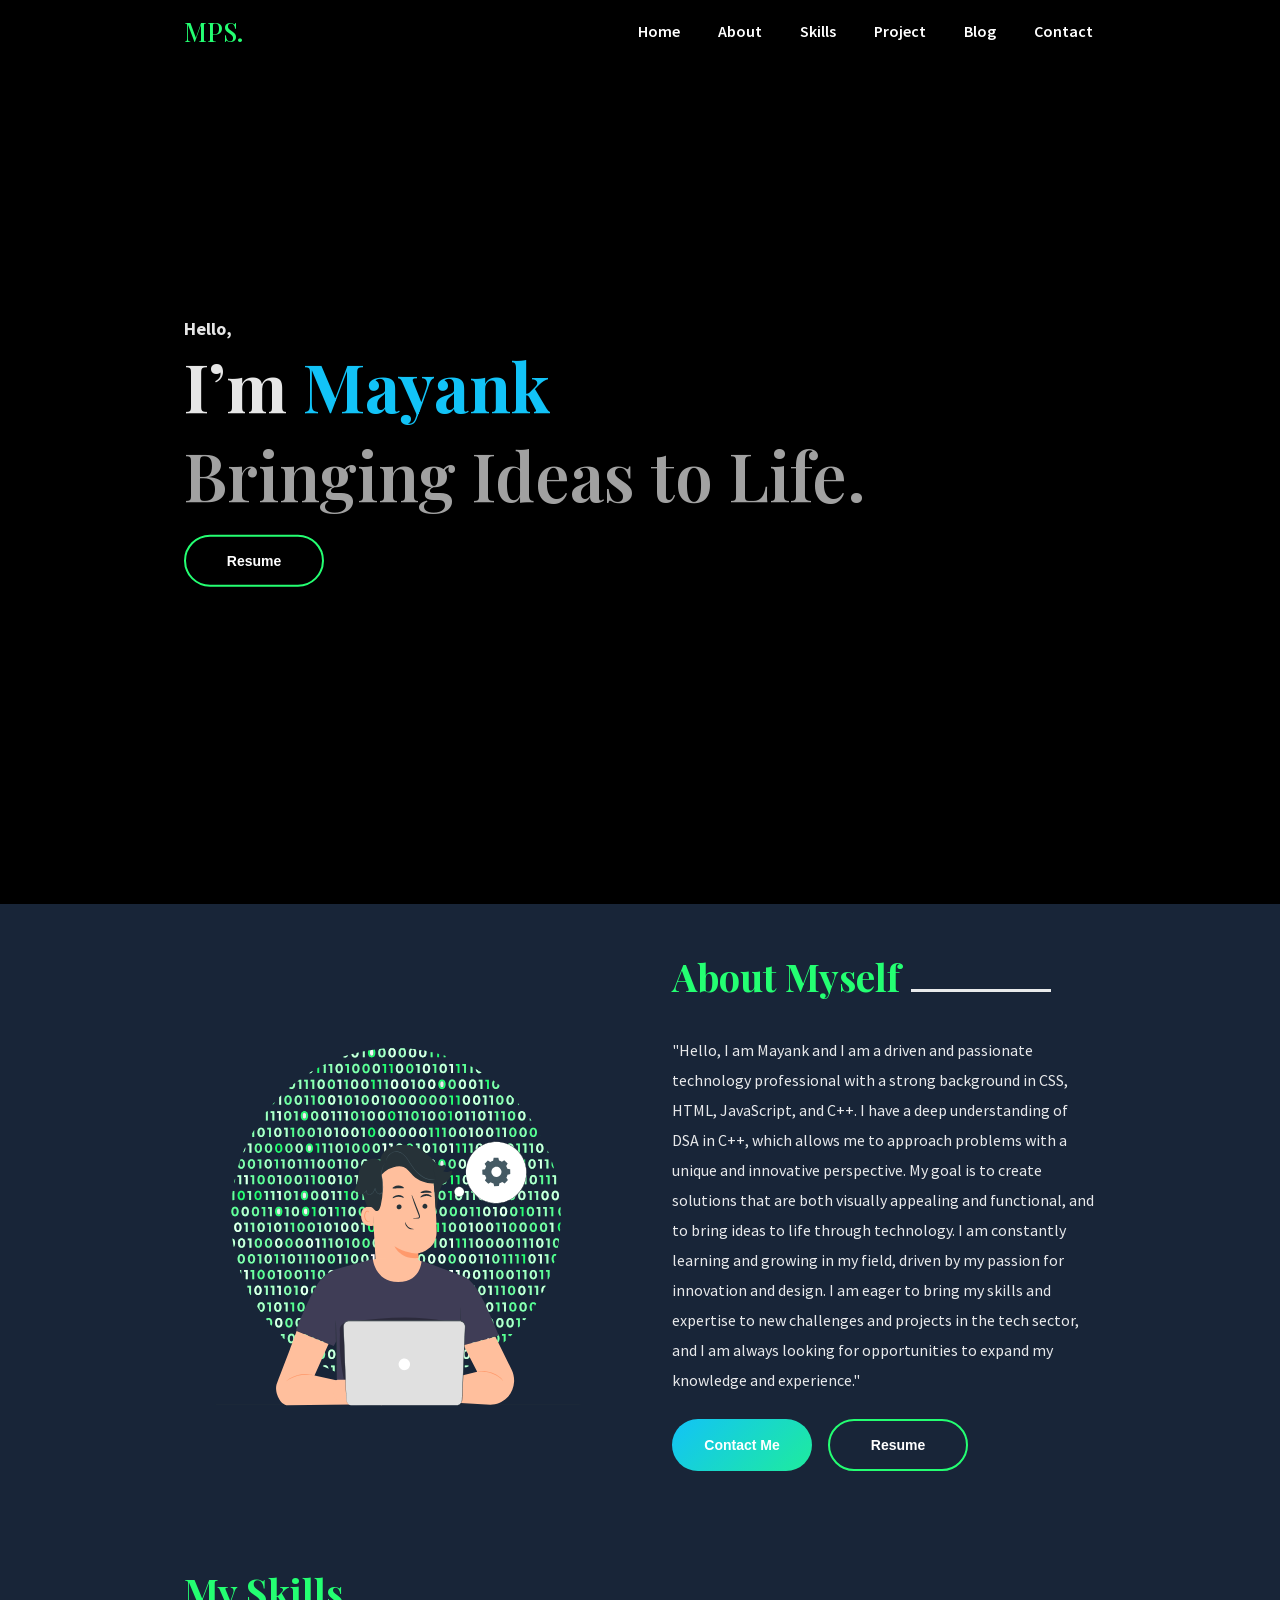
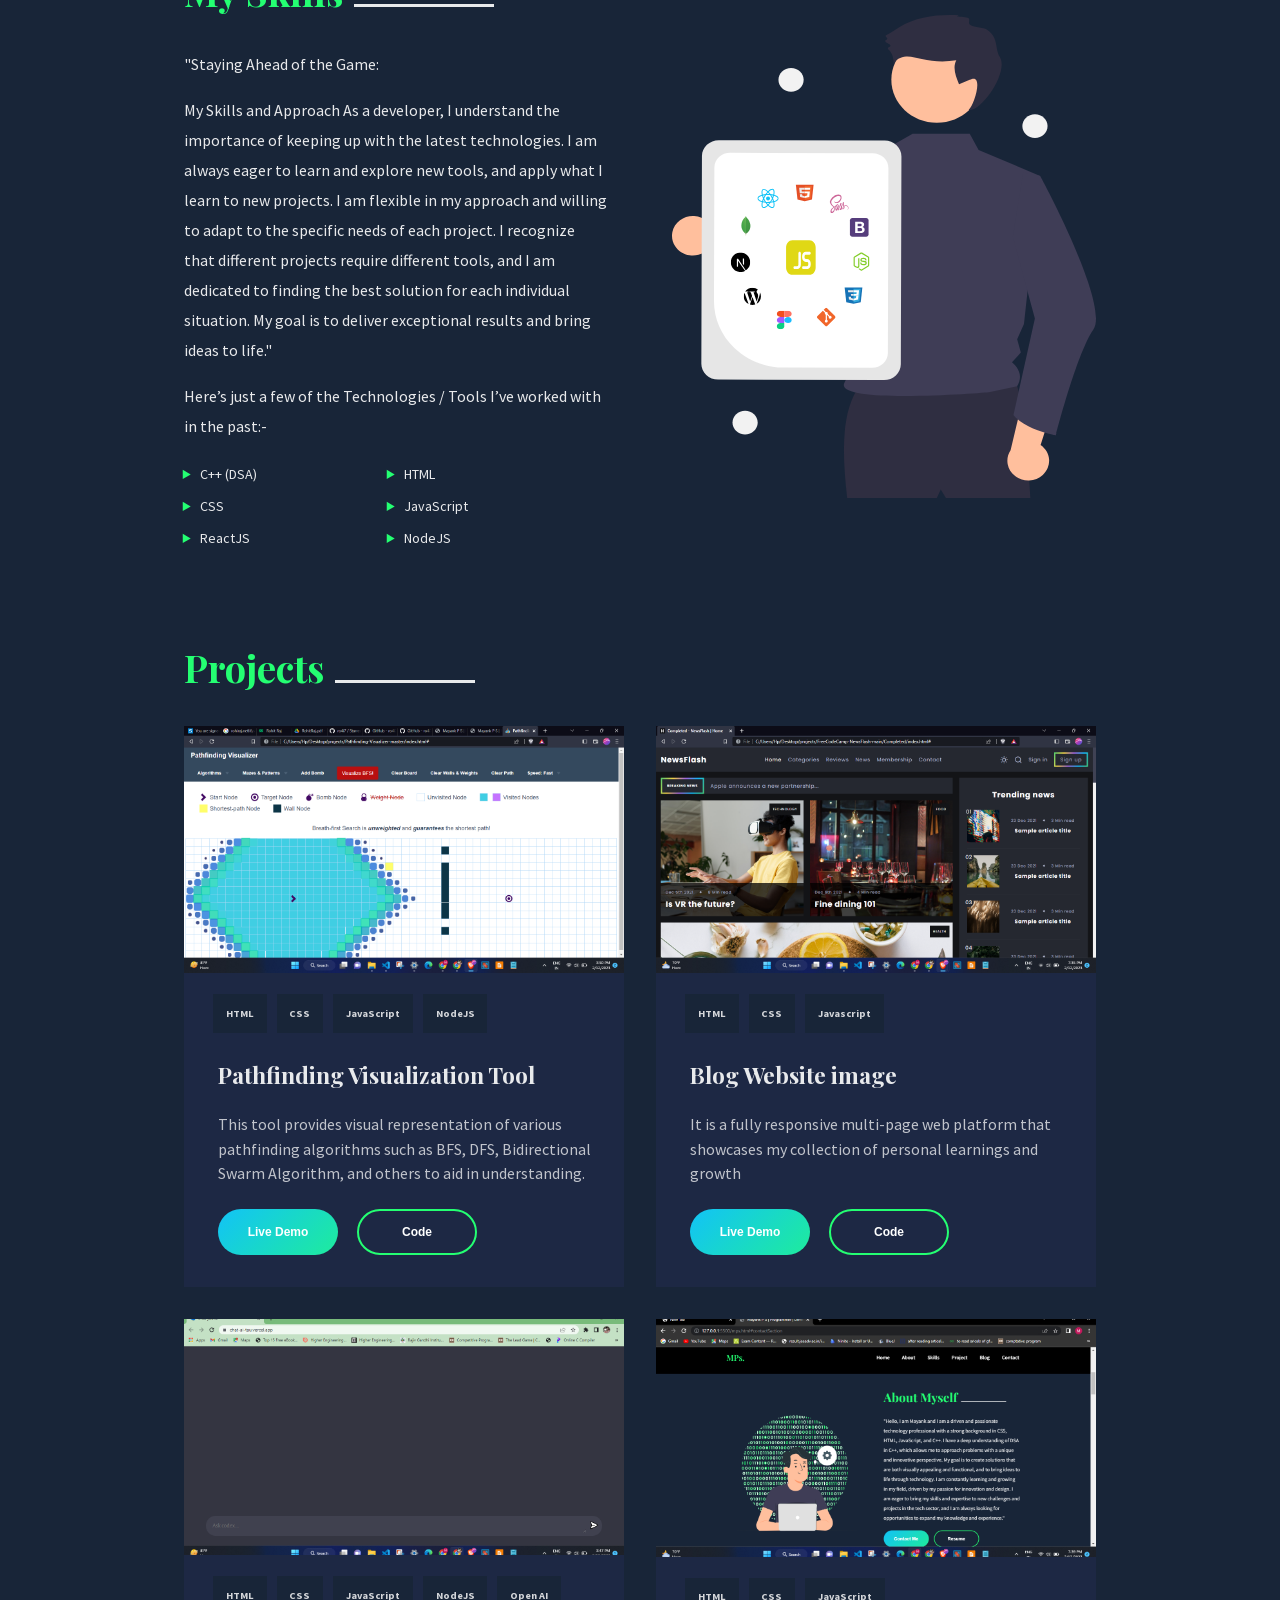
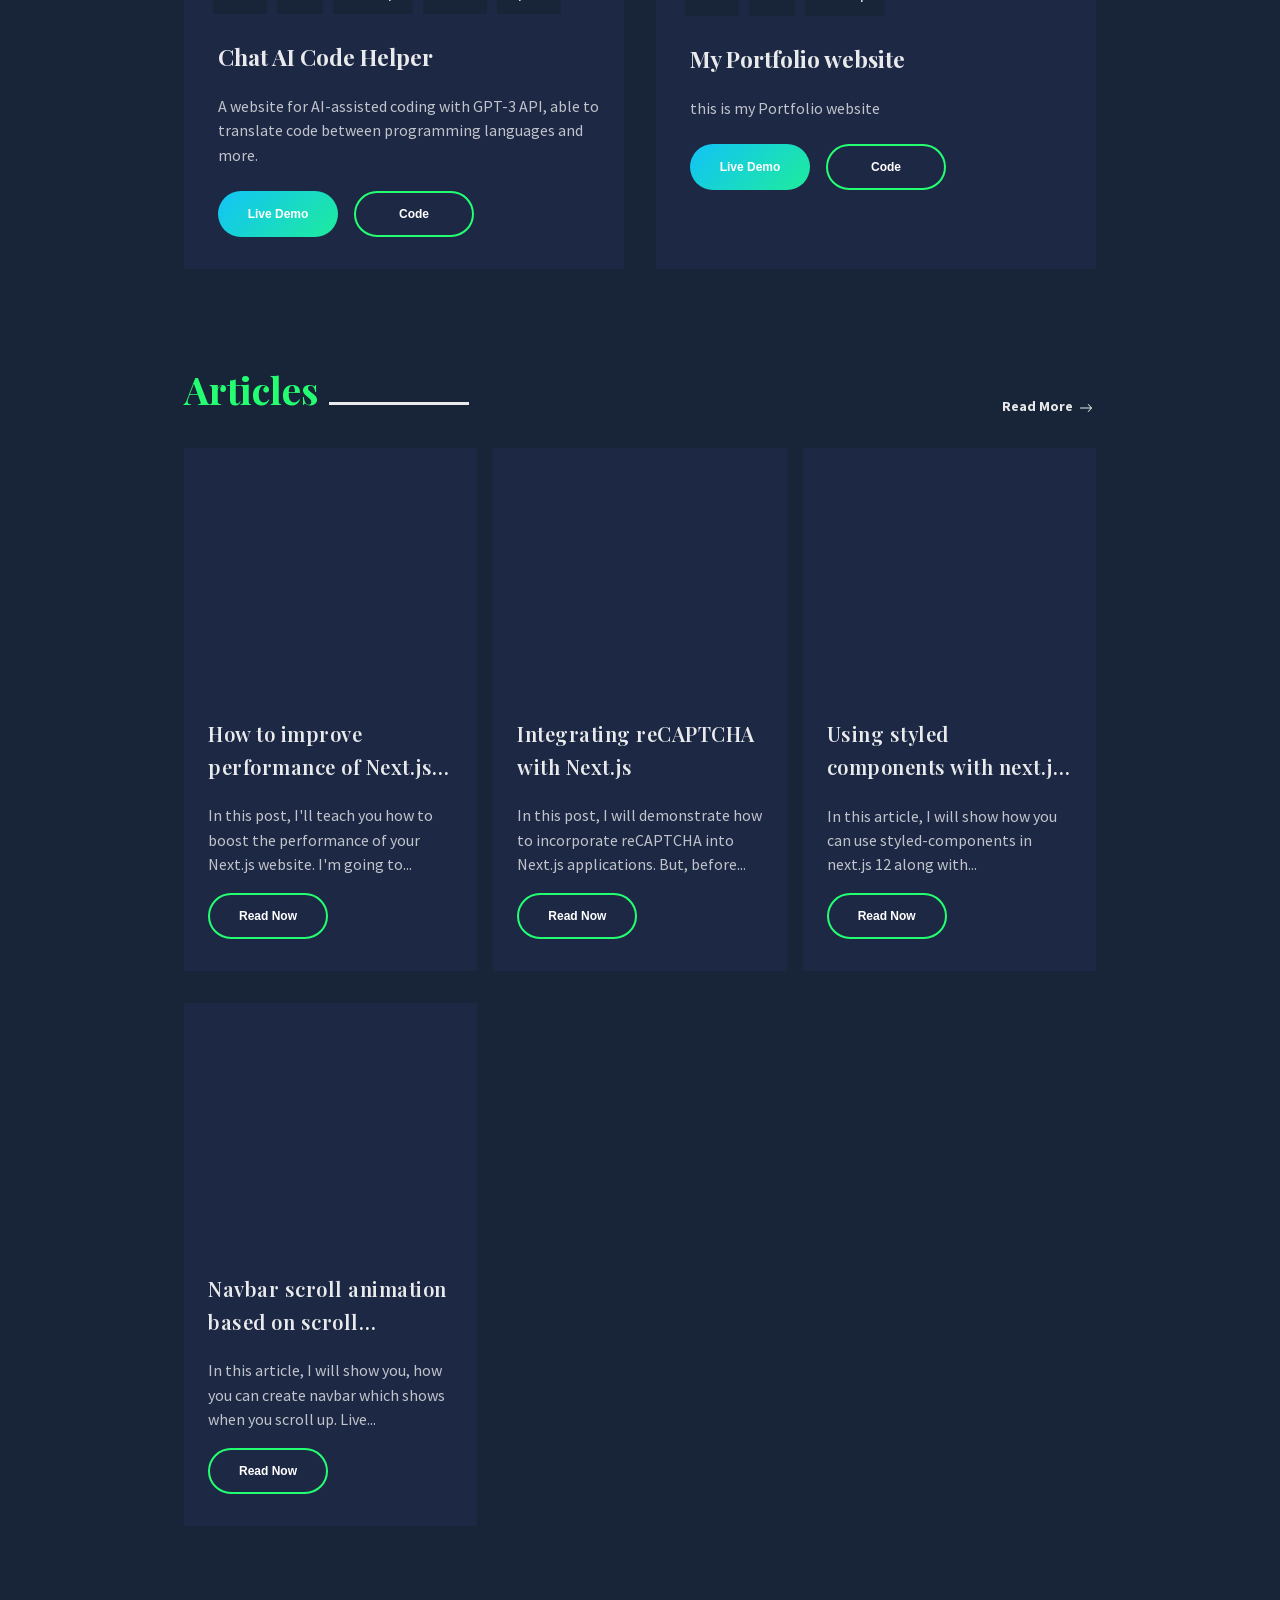
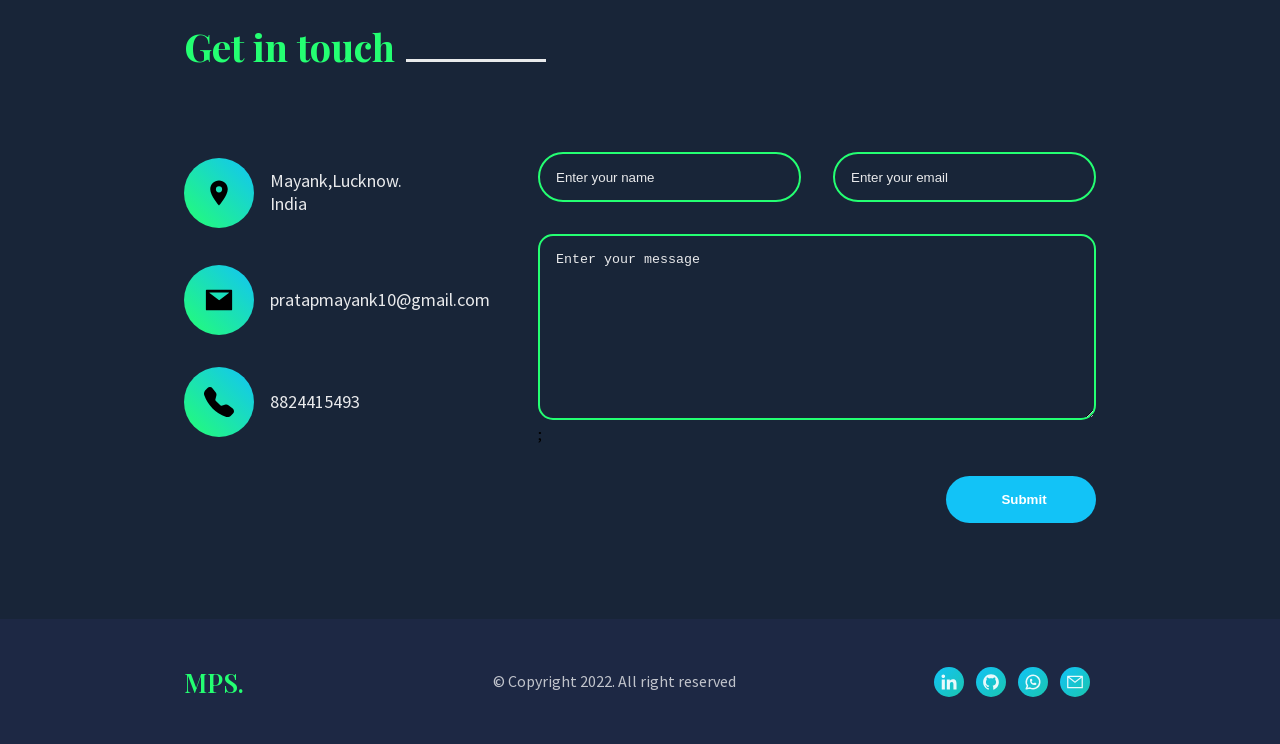
==== index.html @ 534f518d "Update index.html" ====
<!DOCTYPE html>
<html lang="en">
  <head>
    <script src="script.js"></script>
   

    <title>Mayank P S | Programmer | Developer</title>
    <meta name="viewport" content="initial-scale=1.0, width=device-width" />
    <meta name="google" content="nositelinkssearchbox" />
    <meta name="google" content="notranslate" />
    <meta charSet="utf-8" />
    <meta content="IE=edge" http-equiv="X-UA-Compatible" />
    <meta content="width=device-width, initial-scale=1" name="viewport" />
    <meta
      content="Sumukha k b is a front-end developer based in karnataka, India. "
      name="description"
    />
    <meta content="Front end developer | Wordpress |Next.js" name="keywords" />
    <meta content="follow, index" name="robots" />
    <meta content="/favicons/browserconfig.xml" name="msapplication-config" />
    <link
      rel="apple-touch-icon"
      sizes="180x180"
      href="/images/apple-touch-icon.png"
    />
    <link
      rel="icon"
      type="image/png"
      sizes="32x32"
      href="/images/favicon-32x32.png"
    />
    <link
      rel="icon"
      type="image/png"
      sizes="16x16"
      href="/images/favicon-16x16.png"
    />

    <link rel="mask-icon" href="fonts/safari-pinned-tab.svg" color="#5bbad5" />
    <meta name="msapplication-TileColor" content="#da532c" />
    <meta name="theme-color" content="#ffffff" />
    <link href="" rel="canonical" />
    <meta content="en_US" property="og:locale" />
    <meta content="Mayank P S | programmer | Developer " property="og:title" />

    <meta content="" property="og:url" />

    <meta
      content="t28Kl2fGmZjIEgh6q3mGsf-7gGb8115VMQm1qbMMIKc"
      name="google-site-verification"
    />
    <meta content="/images/featuredImage.png" property="og:image" />

    <meta content="article" property="og:type" />
    <meta content="Tue Feb 07 2023" property="article:published_time" />
    <meta content="summary_large_image" name="twitter:card" />
    <meta content="" name="twitter:site" />
    <meta content="" name="twitter:creator" />
    <meta name="next-head-count" content="32" />
    <link rel="preconnect" href="https://fonts.gstatic.com" crossorigin />
    <link rel="preload" href="/style.css" as="style" />
    <link rel="stylesheet" href="/style.css" data-n-g />
    <noscript data-n-css></noscript>

    <style data-styled data-styled-version="5.3.5">
      
      
      
     canvas {
    width: 100%;
    height: 100%;
  }
 
  [class^="letter"] {
    -webkit-transition: opacity 3s ease;
    -moz-transition: opacity 3s ease;
    transition: opacity 3s ease;
  }
  .letter-0 {
    transition-delay: 0.2s;
  }
  .letter-1 {
    transition-delay: 0.4s;
  }
  .letter-2 {
    transition-delay: 0.6s;
  }
  .letter-3 {
    transition-delay: 0.8s;
  }
  .letter-4 {
    transition-delay: 1.0s;
  }
  .letter-5 {
    transition-delay: 1.2s;
  }
  .letter-6 {
    transition-delay: 1.4s;
  }
  .letter-7 {
    transition-delay: 1.6s;
  }
  .letter-8 {
    transition-delay: 1.8s;
  }
  .letter-9 {
    transition-delay: 2.0s;
  }
  .letter-10 {
    transition-delay: 2.2s;
  }
  .letter-11 {
    transition-delay: 2.4s;
  }
  .letter-12 {
    transition-delay: 2.6s;
  }
  .letter-13 {
    transition-delay: 2.8s;
  }
  .letter-14 {
    transition-delay: 3.0s;
  }
  .letter-15 {
    transition-delay: 3.2s;
  }
  
  
      
      
      
      
      
      .eKdesA {
        margin-top: -3rem;
        display: grid;
        grid-template-columns: repeat(2, 1fr);
        -webkit-align-items: center;
        -webkit-box-align: center;
        -ms-flex-align: center;
        align-items: center;
        grid-column-gap: 4rem;
      }

      /*!sc*/
      @media (max-width: 991.98px) {
        .eKdesA {
          grid-template-columns: 1fr;
          grid-column-gap: 0px;
          grid-row-gap: 2rem;
        }
      }

      /*!sc*/
      @media (max-width: 767.98px) {
        .eKdesA {
          grid-row-gap: 0rem;
        }
      }

      /*!sc*/
      .eKdesA .right {
        color: var(--text-light);
      }

      /*!sc*/
      .eKdesA .right .description {
        line-height: 30px;
        font-weight: 400;
      }

      /*!sc*/
      .eKdesA .right .description:last-of-type {
        margin-top: 1rem;
        margin-bottom: 24px;
      }

      /*!sc*/
      @media (max-width: 575.98px) {
        .eKdesA .right .btnContainer button {
          min-width: 120px;
        }
      }

      /*!sc*/
      @media (max-width: 380.98px) {
        .eKdesA .right .btnContainer button {
          min-width: 110px;
          font-size: 12px;
        }
      }

      /*!sc*/
      .eKdesA .right .btnContainer button:last-of-type {
        margin-left: 1rem;
      }

      /*!sc*/
      .eKdesA .left {
        width: 100%;
      }

      /*!sc*/
      @media (min-width: 768px) and (max-width: 991.98px) {
        .eKdesA .left > span {
          height: 400px !important;
        }
      }

      /*!sc*/
      data-styled.g2[id='AboutStyles__Container-sc-146mxfi-1'] {
        content: 'eKdesA,';
      }

      /*!sc*/
      .fmUmA-D {
        margin-bottom: 2rem;
        position: relative;
        color: var(--secondary-color);
      }

      /*!sc*/
      .fmUmA-D::after {
        content: '';
        display: inline-block;
        margin-top: 8px;
        width: 140px;
        height: 3px;
        margin-left: 2px;
        background-color: var(--text-light);
      }

      /*!sc*/
      @media (max-width: 575.98px) {
        .fmUmA-D::after {
          margin-top: 8px;
          display: block;
          width: 90px;
          height: 4px;
        }
      }

      /*!sc*/
      data-styled.g3[id='Title__CustomTitle-sc-83ekws-0'] {
        content: 'fmUmA-D,';
      }

      /*!sc*/
      .bIJaNQ {
        border-radius: 30px;
        color: #fff;
        font-weight: 600;
        cursor: pointer;
        background: transparent;
        border: 2px solid var(--secondary-color);
        background-size: 300%;
        background-position: left;
        margin-top: 1rem;
        -webkit-transition: all 0.5s ease-in;
        transition: all 0.5s ease-in;
        padding: 1rem 10px;
        min-width: 140px;
      }

      /*!sc*/
      @media (max-width: 575.98px) {
        .bIJaNQ {
          padding: 14px 10px;
        }
      }

      /*!sc*/
      .bIJaNQ:hover {
        background-position: right;
        background: var(--secondary-color);
      }

      /*!sc*/
      .cZUgHW {
        border-radius: 30px;
        color: #fff;
        font-weight: 600;
        cursor: pointer;
        background: var(--bg-gradient5);
        border: none;
        background-size: 300%;
        background-position: left;
        margin-top: 0rem;
        -webkit-transition: all 0.5s ease-in;
        transition: all 0.5s ease-in;
        padding: 18px 10px;
        min-width: 140px;
      }

      /*!sc*/
      @media (max-width: 575.98px) {
        .cZUgHW {
          padding: 16px 10px;
        }
      }

      /*!sc*/
      .cZUgHW:hover {
        background-position: right;
      }

      /*!sc*/
      .OlSvZ {
        border-radius: 30px;
        color: #fff;
        font-weight: 600;
        cursor: pointer;
        background: transparent;
        border: 2px solid var(--secondary-color);
        background-size: 300%;
        background-position: left;
        margin-top: 0rem;
        -webkit-transition: all 0.5s ease-in;
        transition: all 0.5s ease-in;
        padding: 1rem 10px;
        min-width: 140px;
      }

      /*!sc*/
      @media (max-width: 575.98px) {
        .OlSvZ {
          padding: 14px 10px;
        }
      }

      /*!sc*/
      .OlSvZ:hover {
        background-position: right;
        background: var(--secondary-color);
      }

      /*!sc*/
      .eLotMh {
        border-radius: 30px;
        color: #fff;
        font-weight: 600;
        cursor: pointer;
        background: var(--bg-gradient5);
        border: none;
        background-size: 300%;
        background-position: left;
        margin-top: 1rem;
        -webkit-transition: all 0.5s ease-in;
        transition: all 0.5s ease-in;
        padding: 16px 10px;
        min-width: 120px;
      }

      /*!sc*/
      @media (max-width: 575.98px) {
        .eLotMh {
          padding: 14px 10px;
        }
      }

      /*!sc*/
      .eLotMh:hover {
        background-position: right;
      }

      /*!sc*/
      .fGjSFK {
        border-radius: 30px;
        color: #fff;
        font-weight: 600;
        cursor: pointer;
        background: transparent;
        border: 2px solid var(--secondary-color);
        background-size: 300%;
        background-position: left;
        margin-top: 1rem;
        -webkit-transition: all 0.5s ease-in;
        transition: all 0.5s ease-in;
        padding: 14px 10px;
        min-width: 120px;
      }

      /*!sc*/
      @media (max-width: 575.98px) {
        .fGjSFK {
          padding: 12px 10px;
        }
      }

      /*!sc*/
      .fGjSFK:hover {
        background-position: right;
        background: var(--secondary-color);
      }

      /*!sc*/
      data-styled.g4[id='Button__CustomBtn-sc-10lv9u6-0'] {
        content: 'bIJaNQ,cZUgHW,OlSvZ,eLotMh,fGjSFK,';
      }

      /*!sc*/
      .cvEiDC {
        position: relative;
        background: black;
      }

      /*!sc*/
      data-styled.g5[id='HeroStyles__Wrapper-sc-1et84gs-0'] {
        content: 'cvEiDC,';
      }

      /*!sc*/
      .ePWFCR {
        height: 100vh;
        width: 100%;
        position: relative;
        z-index: 3;
      }

      /*!sc*/
      data-styled.g6[id='HeroStyles__Canvas-sc-1et84gs-1'] {
        content: 'ePWFCR,';
      }

      /*!sc*/
      .krdSsb {
        position: absolute;
        top: 50%;
        left: 0%;
        right: 0%;
        z-index: 4;
        -webkit-transform: translateY(-50%);
        -ms-transform: translateY(-50%);
        transform: translateY(-50%);
      }

      /*!sc*/
      @media (max-width: 1199.98px) {
        .krdSsb {
          height: 100%;
          top: 0%;
          -webkit-transform: initial;
          -ms-transform: initial;
          transform: initial;
          display: -webkit-box;
          display: -webkit-flex;
          display: -ms-flexbox;
          display: flex;
          -webkit-align-items: center;
          -webkit-box-align: center;
          -ms-flex-align: center;
          align-items: center;
        }
      }

      /*!sc*/
      data-styled.g7[id='HeroStyles__Container-sc-1et84gs-2'] {
        content: 'krdSsb,';
      }

      /*!sc*/
      .fBwfgw {
        color: var(--text-light);
        position: relative;
        z-index: 3;
      }

      /*!sc*/
      @media (max-width: 575.98px) {
        .fBwfgw .caption {
          font-weight: 600;
        }
      }

      /*!sc*/
      .fBwfgw .title {
        font-weight: bold;
      }

      /*!sc*/
      .fBwfgw .title span {
        color: var(--primary-color);
      }

      /*!sc*/
      @media (max-width: 575.98px) {
        .fBwfgw .title {
          margin-top: 10px;
        }
      }

      /*!sc*/
      .fBwfgw .subtitle {
        opacity: 0.7;
        font-weight: 600;
      }

      /*!sc*/
      @media (max-width: 575.98px) {
        .fBwfgw .subtitle {
          font-weight: 500;
        }
      }

      /*!sc*/
      data-styled.g8[id='HeroStyles__Content-sc-1et84gs-3'] {
        content: 'fBwfgw,';
      }

      /*!sc*/
      .fJdSwh {
        padding: 20px 0;
        background: var(--bg-secondary);
        position: absolute;
        width: 100%;
      }

      /*!sc*/
      data-styled.g9[id='FooterStyles__Wrapper-sc-17c7ezt-0'] {
        content: 'fJdSwh,';
      }

      /*!sc*/
      .QnKyg {
        display: grid;
        grid-template-columns: repeat(3, 1fr);
        gap: 1rem;
        -webkit-box-pack: justify;
        justify-content: space-between;
        -webkit-box-align: center;
        align-items: center;
      }

      /*!sc*/
      .QnKyg .left {
        color: var(--text-light);
      }

      /*!sc*/
      .QnKyg .left > * {
        font-family: var(--primary-font);
        color: var(--bg-gradient4);
        background-clip: text;
        -webkit-text-fill-color: var(--secondary-color);
        font-weight: 600;
      }

      /*!sc*/
      .QnKyg .copyright {
        color: var(--text-light);
        opacity: 0.8;
      }

      /*!sc*/
      .QnKyg .copyright > * {
        font-weight: 500;
      }

      /*!sc*/
      .QnKyg .right {
        display: -webkit-box;
        display: -webkit-flex;
        display: -ms-flexbox;
        display: flex;
        -webkit-align-items: center;
        -webkit-box-align: center;
        -ms-flex-align: center;
        align-items: center;
        margin-left: auto;
      }

      /*!sc*/
      .QnKyg .right a {
        --svgRadius: 30px;
        display: -webkit-box;
        display: -webkit-flex;
        display: -ms-flexbox;
        display: flex;
        -webkit-align-items: center;
        -webkit-box-align: center;
        -ms-flex-align: center;
        align-items: center;
        -webkit-box-pack: center;
        -webkit-justify-content: center;
        -ms-flex-pack: center;
        justify-content: center;
        -webkit-text-decoration: none;
        text-decoration: none;
        color: var(--text-light);
        background: var(--bg-gradient3);
        background-size: 300%;
        background-position: left;
        -webkit-transition: all 0.3s ease-in;
        transition: all 0.3s ease-in;
        height: var(--svgRadius);
        width: var(--svgRadius);
        border-radius: 50%;
        margin: 0 6px;
      }

      /*!sc*/
      .QnKyg .right a svg {
        display: inline-block;
        height: calc(var(--svgRadius) - 12px);
        width: calc(var(--svgRadius) - 12px);
      }

      /*!sc*/
      .QnKyg .right a:hover {
        background-position: right;
      }

      /*!sc*/
      @media (max-width: 991.98px) {
        .QnKyg {
          grid-template-columns: repeat(3, auto);
        }

        .QnKyg .left {
          -webkit-order: 1;
          -ms-flex-order: 1;
          order: 1;
        }

        .QnKyg .right {
          -webkit-order: 2;
          -ms-flex-order: 2;
          order: 2;
        }

        .QnKyg .copyright {
          -webkit-order: 3;
          -ms-flex-order: 3;
          order: 3;
        }
      }

      /*!sc*/
      @media (max-width: 575.98px) {
        .QnKyg {
          grid-template-columns: 1fr;
          text-align: center;
        }

        .QnKyg .right {
          margin-inline: auto;
        }
      }

      /*!sc*/
      data-styled.g10[id='FooterStyles__Grid-sc-17c7ezt-1'] {
        content: 'QnKyg,';
      }

      /*!sc*/
      .fAYDqH {
        --navBackgroundColor: rgba(0, 0, 0, 0.5);
        --navBlur: blur(2px);
        position: fixed;
        top: 0%;
        left: 0%;
        width: 100%;
        z-index: 100;
        background: var(--navBackgroundColor);
        -webkit-backdrop-filter: var(--navBlur);
        backdrop-filter: var(--navBlur);
      }

      /*!sc*/
      @media (max-width: 767.98px) {
        .fAYDqH {
          --navBackgroundColor: rgba(0, 0, 0, 0.95);
          --navBlur: blur(20px);
        }
      }

      /*!sc*/
      @media (max-width: 767.98px) {
        .fAYDqH.activeMenu {
          -webkit-transition: all 0.5s ease-in;
          transition: all 0.5s ease-in;
        }

        .fAYDqH:not(.activeMenu) {
          background: rgba(0, 0, 0, 0.2);
          -webkit-backdrop-filter: blur(6px);
          backdrop-filter: blur(6px);
          -webkit-transition: all 0.5s ease-in;
          transition: all 0.5s ease-in;
        }
      }

      /*!sc*/
      data-styled.g11[id='NavStyles__Nav-sc-1uhi2yx-0'] {
        content: 'fAYDqH,';
      }

      /*!sc*/
      .inhUBE {
        display: -webkit-box;
        display: -webkit-flex;
        display: -ms-flexbox;
        display: flex;
        -webkit-align-items: center;
        -webkit-box-align: center;
        -ms-flex-align: center;
        align-items: center;
        -webkit-box-pack: justify;
        -webkit-justify-content: space-between;
        -ms-flex-pack: justify;
        justify-content: space-between;
        color: var(--text-light);
        padding: 14px 0;
        width: 100%;
      }

      /*!sc*/
      .inhUBE .logo {
        font-family: var(--primary-font);
        color: var(--secondary-color);
      }

      /*!sc*/
      .inhUBE .logo span {
        font-weight: 500;
      }

      /*!sc*/
      .inhUBE .mobileMenu {
        display: none;
      }

      /*!sc*/
      .inhUBE .navMenu ul {
        display: -webkit-box;
        display: -webkit-flex;
        display: -ms-flexbox;
        display: flex;
        -webkit-align-items: center;
        -webkit-box-align: center;
        -ms-flex-align: center;
        align-items: center;
      }

      /*!sc*/
      .inhUBE .navMenu li {
        list-style: none;
        font-weight: 600;
        position: relative;
        cursor: pointer;
      }

      /*!sc*/
      .inhUBE .navMenu li:after {
        content: '';
        position: absolute;
        bottom: -16px;
        left: 0%;
        width: 0%;
        height: 4px;
        background: var(--primary-gradient);
        -webkit-transition: width 0.3s ease-in;
        transition: width 0.3s ease-in;
      }

      /*!sc*/
      .inhUBE .navMenu li:hover::after {
        width: 100%;
      }

      /*!sc*/
      .inhUBE .navMenu li:not(:first-of-type) {
        margin-left: 2rem;
      }

      /*!sc*/
      @media (max-width: 991.98px) {
        .inhUBE .navMenu li:not(:first-of-type) {
          margin-left: 1.4rem;
        }
      }

      /*!sc*/
      @media (max-width: 767.98px) {
        .inhUBE .mobileMenu {
          display: block;
        }

        .inhUBE .mobileMenu svg {
          height: 25px;
          width: 30px;
        }

        .inhUBE .navMenu {
          position: absolute;
          top: 60px;
          right: -150%;
          height: 100vh;
          width: 100%;
          padding-left: 24px;
          padding-right: 24px;
          -webkit-transition: right 0.7s ease-out;
          transition: right 0.7s ease-out;
          background: var(--navBackgroundColor);
          -webkit-backdrop-filter: var(--navBlur);
          backdrop-filter: var(--navBlur);
        }

        .inhUBE .navMenu ul {
          -webkit-flex-direction: column;
          -ms-flex-direction: column;
          flex-direction: column;
          -webkit-align-items: flex-start;
          -webkit-box-align: flex-start;
          -ms-flex-align: flex-start;
          align-items: flex-start;
          padding-top: 5rem;
          width: 540px;
          margin-inline: auto;
        }

        .inhUBE .navMenu li {
          margin-left: 0px !important;
          font-size: 2.369rem;
          line-height: 50.52px;
          font-family: var(--primary-font);
          -webkit-letter-spacing: 1px;
          -moz-letter-spacing: 1px;
          -ms-letter-spacing: 1px;
          letter-spacing: 1px;
          margin-bottom: 3rem;
        }

        @media (max-width: 575.98px) {
          .inhUBE .navMenu ul {
            padding-top: 2.5rem;
            width: 90%;
          }

          .inhUBE .navMenu ul li {
            margin-bottom: 2.5rem;
          }
        }
      }

      /*!sc*/
      .inhUBE.mobileMenuOpen .navMenu {
        right: 0%;
        -webkit-transition: right 0.55s ease-out;
        transition: right 0.55s ease-out;
      }

      /*!sc*/
      data-styled.g12[id='NavStyles__Container-sc-1uhi2yx-1'] {
        content: 'inhUBE,';
      }

      /*!sc*/
      .jnVuMV {
        color: var(--text-light);
        display: grid;
        grid-template-columns: repeat(2, 1fr);
        -webkit-align-items: center;
        -webkit-box-align: center;
        -ms-flex-align: center;
        align-items: center;
        grid-column-gap: 4rem;
      }

      /*!sc*/
      @media (max-width: 991.98px) {
        .jnVuMV {
          grid-template-columns: 1fr;
          grid-column-gap: 0px;
          grid-row-gap: 2rem;
        }

        .jnVuMV .left {
          -webkit-order: 2;
          -ms-flex-order: 2;
          order: 2;
        }

        .jnVuMV .right {
          -webkit-order: 1;
          -ms-flex-order: 1;
          order: 1;
        }
      }

      /*!sc*/
      @media (max-width: 767.98px) {
        .jnVuMV {
          grid-row-gap: 2rem;
        }
      }

      /*!sc*/
      .jnVuMV .left .description {
        line-height: 30px;
        font-weight: 400;
      }

      /*!sc*/
      .jnVuMV .left .description:not(:first-of-type) {
        margin-top: 1rem;
      }

      /*!sc*/
      .jnVuMV .left ul {
        margin-top: 1.5rem;
        margin-left: 1rem;
        display: grid;
        grid-template-columns: repeat(2, 1fr);
        grid-template-rows: repeat(3, 1fr);
        grid-row-gap: 14px;
        -webkit-align-items: center;
        -webkit-box-align: center;
        -ms-flex-align: center;
        align-items: center;
      }

      /*!sc*/
      @media (max-width: 380px) {
        .jnVuMV .left ul {
          grid-row-gap: 14px;
          grid-column-gap: 1.9rem;
        }
      }

      /*!sc*/
      .jnVuMV .left ul li {
        list-style-type: disclosure-closed;
      }

      /*!sc*/
      .jnVuMV .left ul li::marker {
        color: var(--secondary-color);
      }

      /*!sc*/
      @media (min-width: 768px) and (max-width: 991.98px) {
        .jnVuMV .right > span {
          height: 500px !important;
        }
      }

      /*!sc*/
      data-styled.g15[id='SkillsStyles__Content-sc-bf2m2z-2'] {
        content: 'jnVuMV,';
      }

      /*!sc*/
      .kQkWKP {
        background: var(--bg-secondary);
      }

      /*!sc*/
      @media (max-width: 379.98px) {
        .kQkWKP figure > span {
          height: 250px !important;
        }
      }

      /*!sc*/
      data-styled.g17[id='CardStyles__CustomCard-sc-el1qtu-0'] {
        content: 'kQkWKP,';
      }

      /*!sc*/
      .klzqXT {
        padding: 1rem 1.5rem 2rem 1.5rem;
        color: var(--text-light);
      }

      /*!sc*/
      @media (max-width: 575.98px) {
        .klzqXT {
          padding: 1rem 1rem 1.5rem 1rem;
        }
      }

      /*!sc*/
      .klzqXT .title {
        font-family: var(--primary-font);
      }

      /*!sc*/
      .klzqXT .tools {
        display: -webkit-box;
        display: -webkit-flex;
        display: -ms-flexbox;
        display: flex;
        -webkit-flex-wrap: wrap;
        -ms-flex-wrap: wrap;
        flex-wrap: wrap;
        margin-bottom: 1rem;
      }

      /*!sc*/
      .klzqXT .tools .tool {
        padding: 0.8rem;
        text-align: center;
        background-color: var(--bg-primary);
        -webkit-transition: background-color 0.3s ease-in;
        transition: background-color 0.3s ease-in;
        margin: 5px;
      }

      /*!sc*/
      .klzqXT .tools .tool:hover {
        background-color: var(--secondary-color);
      }

      /*!sc*/
      .klzqXT .tools .tool:hover span {
        opacity: 1;
      }

      /*!sc*/
      .klzqXT .tools .tool span {
        opacity: 0.9;
        -webkit-transition: opacity 0.3s ease-in;
        transition: opacity 0.3s ease-in;
      }

      /*!sc*/
      .klzqXT .content {
        margin-left: 10px;
      }

      /*!sc*/
      .klzqXT .description {
        margin-top: 0.5rem;
        font-weight: 500;
        opacity: 0.8;
      }

      /*!sc*/
      .klzqXT .btnContainer {
        margin-top: 0.5rem;
      }

      /*!sc*/
      .klzqXT .btnContainer button:first-of-type {
        margin-right: 1rem;
      }

      /*!sc*/
      @media (min-width: 768px) and (max-width: 991.98px) {
        .klzqXT .btnContainer button {
          min-width: 110px;
        }
      }

      /*!sc*/
      @media (max-width: 379.98px) {
        .klzqXT .btnContainer button {
          min-width: 100px;
        }
      }

      /*!sc*/
      data-styled.g18[id='CardStyles__CardContent-sc-el1qtu-1'] {
        content: 'klzqXT,';
      }

      /*!sc*/
      .cthfTP {
        display: grid;
        grid-template-columns: repeat(2, 1fr);
        grid-gap: 2rem;
      }

      /*!sc*/
      @media (max-width: 767.98px) {
        .cthfTP {
          grid-template-columns: 1fr;
        }
      }

      /*!sc*/
      @media (max-width: 575.98px) {
        .cthfTP {
          grid-template-columns: 1fr;
          max-width: 100vw;
          width: 100vw;
          padding: 0 1rem;
          margin: 0 calc(-50vw + 50%);
        }
      }

      /*!sc*/
      data-styled.g20[id='Project__Grid-sc-1kwbyga-1'] {
        content: 'cthfTP,';
      }

      /*!sc*/
      .bNYeWz {
        position: relative;
        background: var(--bg-secondary);
      }

      /*!sc*/
      .bNYeWz figure {
        position: relative;
      }

      /*!sc*/
      data-styled.g21[id='CardStyles__CustomCard-sc-d9xdq0-0'] {
        content: 'bNYeWz,';
      }

      /*!sc*/
      .yGmyV {
        position: relative;
        padding: 1rem 1.5rem 2rem 1.5rem;
        color: var(--text-light);
      }

      /*!sc*/
      @media (max-width: 575.98px) {
        .yGmyV {
          padding: 1rem 1rem 1.5rem 1rem;
        }
      }

      /*!sc*/
      .yGmyV .title {
        font-family: var(--primary-font);
        font-weight: 600;
        line-height: 1.6;
        -webkit-letter-spacing: 0.5px;
        -moz-letter-spacing: 0.5px;
        -ms-letter-spacing: 0.5px;
        letter-spacing: 0.5px;
        overflow: hidden;
        text-overflow: ellipsis;
        display: -webkit-box;
        -webkit-line-clamp: 2;
        -webkit-box-orient: vertical;
      }

      /*!sc*/
      .yGmyV .description {
        margin-top: 0.5rem;
        font-weight: 500;
        opacity: 0.8;
      }

      /*!sc*/
      data-styled.g22[id='CardStyles__Content-sc-d9xdq0-1'] {
        content: 'yGmyV,';
      }

      /*!sc*/
      .bGoZQb {
        display: -webkit-box;
        display: -webkit-flex;
        display: -ms-flexbox;
        display: flex;
        -webkit-box-pack: justify;
        -webkit-justify-content: space-between;
        -ms-flex-pack: justify;
        justify-content: space-between;
        -webkit-align-items: center;
        -webkit-box-align: center;
        -ms-flex-align: center;
        align-items: center;
      }

      /*!sc*/
      .bGoZQb a {
        -webkit-text-decoration: none;
        text-decoration: none;
        color: var(--text-light);
      }

      /*!sc*/
      .bGoZQb a svg {
        margin-left: 6px;
        vertical-align: bottom;
      }

      /*!sc*/
      data-styled.g24[id='Blog__Header-sc-1386pah-1'] {
        content: 'bGoZQb,';
      }

      /*!sc*/
      .jfRaMx {
        display: grid;
        grid-template-columns: repeat(auto-fit, minmax(275px, 1fr));
        grid-column-gap: 1rem;
        grid-row-gap: 2rem;
      }

      /*!sc*/
      data-styled.g25[id='Blog__Grid-sc-1386pah-2'] {
        content: 'jfRaMx,';
      }

      @media (min-width: 768px) {
        .bfmBvw section {
          display: flex;
          -webkit-box-align: center;
          align-items: center;
        }
      }

      @media (min-width: 768px) {
        .bfmBvw section:not(:first-of-type) {
          margin-top: 2rem;
        }
      }

      .bfmBvw section div:first-of-type {
        background: var(--primary-gradient);
        height: 70px;
        width: 70px;
        border-radius: 50%;
        display: flex;
        -webkit-box-align: center;
        align-items: center;
        -webkit-box-pack: center;
        justify-content: center;
      }

      .bfmBvw section div:first-of-type svg {
        height: 30px;
        width: 30px;
      }
      .bfmBvw section div:last-of-type {
        color: var(--text-light);
        margin-left: 1rem;
      }
      .bfmBvw section div:last-of-type > * {
        font-weight: 500;
      }

      @media (min-width: 768px) {
        .bfmBvw section {
          display: flex;
          -webkit-box-align: center;
          align-items: center;
        }
      }

      .bLEzdm section {
        flex: 1 1 0%;
      }

      .bLEzdm section input {
        height: 50px;
        border-radius: 50px;
      }

      .bLEzdm .btnContainer {
        text-align: end;
      }

      button {
        appearance: auto;
        writing-mode: horizontal-tb !important;

        text-rendering: auto;
        color: buttontext;
        letter-spacing: normal;
        word-spacing: normal;
        line-height: normal;
        text-transform: none;
        text-indent: 0px;
        text-shadow: none;
        display: inline-block;
        text-align: center;
        align-items: flex-start;
        cursor: default;
        box-sizing: border-box;
        background-color: buttonface;
        margin: 0em;
        padding: 1px 6px;
        border-width: 2px;
        border-style: outset;
        border-color: buttonborder;
        border-image: initial;
      }

      .cAJmQe {
        color: rgb(255, 255, 255);
        font-weight: 600;
        cursor: pointer;
        background-color: var(--primary-color);
        background-size: 300%;
        margin-top: 2rem;
        min-width: 120px;
        border-radius: 30px;
        border-width: initial;
        border-style: none;
        border-color: initial;
        border-image: initial;
        background-position: left center;
        transition: all 0.5s ease-in 0s;
        padding: 16px 10px;
      }
      ::placeholder {
        color: var(--text-light);
      }

      .dBfTwX {
        display: flex;
        -webkit-box-align: center;
        align-items: center;
        -webkit-box-pack: center;
        justify-content: center;
        margin-left: auto;
        text-align: center;
        min-width: 150px;
      }
      .dBfTwX span:last-of-type {
        margin-left: 6px;
      }
      .dBfTwX span {
        display: inline-block;
      }
      .bLEzdm .btnContainer {
        text-align: end;
      }

      textarea {
        writing-mode: horizontal-tb !important;

        font-family: monospace;
        text-rendering: auto;
        color: fieldtext;
        letter-spacing: normal;
        word-spacing: normal;
        line-height: normal;
        text-transform: none;
        text-indent: 0px;
        text-shadow: none;
        display: inline-block;
        text-align: start;
        appearance: auto;
        -webkit-rtl-ordering: logical;
        resize: auto;
        cursor: text;
        white-space: pre-wrap;
        overflow-wrap: break-word;
        background-color: field;
        column-count: initial !important;
        margin: 0em;
        border-width: 1px;
        border-style: solid;
        border-color: -internal-light-dark(
          rgb(118, 118, 118),
          rgb(133, 133, 133)
        );
        border-image: initial;
        padding: 2px;
      }
      .bLEzdm section textarea {
        border-radius: 15px;
        margin-top: 2rem;
      }

      .bLEzdm section {
        flex: 1 1 0%;
      }

      .bLEzdm .flex section:first-of-type {
        margin-right: 1rem;
      }
      .bLEzdm .flex section:last-of-type {
        margin-left: 1rem;
      }
      .bLEzdm section {
        flex: 1 1 0%;
      }

      .bLEzdm section input,
      .bLEzdm section textarea {
        background: transparent;
        outline: none;
        border: 2px solid var(--secondary-color);
        width: 100%;
        color: var(--text-light);
        padding: 1rem;
      }

      form {
        display: block;
        margin-top: 0em;
      }

      .bLEzdm .flex {
        display: flex;
      }

      .fEcqsk {
        display: grid;
        grid-template-columns: 0.5fr 1fr;
        gap: 3rem;
        margin-top: 5rem;
      }

      .QnKyg .left {
        color: var(--text-light);
      }

      h3 {
        display: block;
        font-size: 1.17em;
        margin-block-start: 1em;
        margin-block-end: 1em;
        margin-inline-start: 0px;
        margin-inline-end: 0px;
        font-weight: bold;
      }
      .subtitle-1 {
        font-size: 1.602rem;
      }

      fJdSwh {
        padding: 20px 0px;
        background: var(--bg-secondary);
        position: absolute;
        width: 100%;
      }

      @media (max-width: 575.98px) {
        .bfmBvw section {
          display: flex;
          -webkit-box-align: center;
          align-items: center;
        }
      }

      @media (max-width: 767.98px) {
        .fEcqsk {
          grid-template-columns: 1fr;
        }
      }

      @media (min-width: 576px) and (max-width: 767.98px) {
        .bfmBvw {
          display: grid;
          grid-template-columns: auto auto auto;
          gap: 1rem;
          text-align: center;
        }
      }

      @media (max-width: 575.98px) {
        .bfmBvw section {
          display: flex;
          -webkit-box-align: center;
          align-items: center;
        }
      }
      @media (max-width: 575.98px) {
        .bfmBvw section:not(:first-of-type) {
          margin-top: 2rem;
        }
      }
      @media (max-width: 575.98px) {
        .bfmBvw section div:first-of-type {
          height: 50px;
          width: 50px;
        }
      }
      @media (max-width: 575.98px) {
        .bfmBvw section div:first-of-type svg {
          height: 20px;
          width: 20px;
        }
      }

      @media (max-width: 767.98px) {
        .fAYDqH {
          --navBackgroundColor: rgba(0, 0, 0, 0.95);
          --navBlur: blur(20px);
        }
      }

      .inhUBE .navMenu ul {
        display: flex;
        -webkit-box-align: center;
        align-items: center;
      }
      @media (max-width: 767.98px) {
        .inhUBE .navMenu ul {
          flex-direction: column;
          align-items: flex-start;
          padding-top: 5rem;
          width: 540px;
          margin-inline: auto;
        }
      }
      @media (max-width: 767.98px) {
        @media (max-width: 575.98px) {
          .inhUBE .navMenu ul {
            padding-top: 2.5rem;
            width: 90%;
          }
        }
      }
      @media (max-width: 767.98px) {
        .inhUBE .navMenu ul {
          flex-direction: column;
          align-items: flex-start;
          padding-top: 5rem;
          width: 540px;
          margin-inline: auto;
        }
      }
      .inhUBE {
        display: flex;
        -webkit-box-align: center;
        align-items: center;
        -webkit-box-pack: justify;
        justify-content: space-between;
        color: var(--text-light);
        padding: 14px 0px;
        width: 100%;
      }



  

      /*!sc*/
    </style>
    <style
      data-href="https://fonts.googleapis.com/css2?family=Playfair+Display:wght@400;500;600;700&family=Source+Sans+Pro:wght@300;400;600;700&display=swap"
    >
      @font-face {
        font-family: 'Playfair Display';
        font-style: normal;
        font-weight: 400;
        font-display: swap;
        src: url(fonts/nuFvD-vYSZviVYUb_rj3ij__anPXJzDwcbmjWBN2PKdFvUDT.woff)
          format('woff');
      }

      @font-face {
        font-family: 'Playfair Display';
        font-style: normal;
        font-weight: 500;
        font-display: swap;
        src: url(fonts/nuFvD-vYSZviVYUb_rj3ij__anPXJzDwcbmjWBN2PKd3vUDT.woff)
          format('woff');
      }

      @font-face {
        font-family: 'Playfair Display';
        font-style: normal;
        font-weight: 600;
        font-display: swap;
        src: url(fonts/nuFvD-vYSZviVYUb_rj3ij__anPXJzDwcbmjWBN2PKebukDT.woff)
          format('woff');
      }

      @font-face {
        font-family: 'Playfair Display';
        font-style: normal;
        font-weight: 700;
        font-display: swap;
        src: url(fonts/nuFvD-vYSZviVYUb_rj3ij__anPXJzDwcbmjWBN2PKeiukDT.woff)
          format('woff');
      }

      @font-face {
        font-family: 'Source Sans Pro';
        font-style: normal;
        font-weight: 300;
        font-display: swap;
        src: url(fonts/6xKydSBYKcSV-LCoeQqfX1RYOo3ik4zAkw.woff) format('woff');
      }

      @font-face {
        font-family: 'Source Sans Pro';
        font-style: normal;
        font-weight: 400;
        font-display: swap;
        src: url(fonts/6xK3dSBYKcSV-LCoeQqfX1RYOo3aPA.woff) format('woff');
      }

      @font-face {
        font-family: 'Source Sans Pro';
        font-style: normal;
        font-weight: 600;
        font-display: swap;
        src: url(fonts/6xKydSBYKcSV-LCoeQqfX1RYOo3i54rAkw.woff) format('woff');
      }

      @font-face {
        font-family: 'Source Sans Pro';
        font-style: normal;
        font-weight: 700;
        font-display: swap;
        src: url(fonts/6xKydSBYKcSV-LCoeQqfX1RYOo3ig4vAkw.woff) format('woff');
      }

      @font-face {
        font-family: 'Playfair Display';
        font-style: normal;
        font-weight: 400;
        font-display: swap;
        src: url(fonts/nuFiD-vYSZviVYUb_rj3ij__anPXDTjYgEM86xRbPQ.woff2)
          format('woff2');
        unicode-range: U+0301, U+0400-045F, U+0490-0491, U+04B0-04B1, U+2116;
      }

      @font-face {
        font-family: 'Playfair Display';
        font-style: normal;
        font-weight: 400;
        font-display: swap;
        src: url(fonts/nuFiD-vYSZviVYUb_rj3ij__anPXDTPYgEM86xRbPQ.woff2)
          format('woff2');
        unicode-range: U+0102-0103, U+0110-0111, U+0128-0129, U+0168-0169,
          U+01A0-01A1, U+01AF-01B0, U+1EA0-1EF9, U+20AB;
      }

      @font-face {
        font-family: 'Playfair Display';
        font-style: normal;
        font-weight: 400;
        font-display: swap;
        src: url(fonts/nuFiD-vYSZviVYUb_rj3ij__anPXDTLYgEM86xRbPQ.woff2)
          format('woff2');
        unicode-range: U+0100-024F, U+0259, U+1E00-1EFF, U+2020, U+20A0-20AB,
          U+20AD-20CF, U+2113, U+2C60-2C7F, U+A720-A7FF;
      }

      @font-face {
        font-family: 'Playfair Display';
        font-style: normal;
        font-weight: 400;
        font-display: swap;
        src: url(fonts/nuFiD-vYSZviVYUb_rj3ij__anPXDTzYgEM86xQ.woff2)
          format('woff2');
        unicode-range: U+0000-00FF, U+0131, U+0152-0153, U+02BB-02BC, U+02C6,
          U+02DA, U+02DC, U+2000-206F, U+2074, U+20AC, U+2122, U+2191, U+2193,
          U+2212, U+2215, U+FEFF, U+FFFD;
      }

      @font-face {
        font-family: 'Playfair Display';
        font-style: normal;
        font-weight: 500;
        font-display: swap;
        src: url(fonts/nuFiD-vYSZviVYUb_rj3ij__anPXDTjYgEM86xRbPQ.woff2)
          format('woff2');
        unicode-range: U+0301, U+0400-045F, U+0490-0491, U+04B0-04B1, U+2116;
      }

      @font-face {
        font-family: 'Playfair Display';
        font-style: normal;
        font-weight: 500;
        font-display: swap;
        src: url(fonts/nuFiD-vYSZviVYUb_rj3ij__anPXDTPYgEM86xRbPQ.woff2)
          format('woff2');
        unicode-range: U+0102-0103, U+0110-0111, U+0128-0129, U+0168-0169,
          U+01A0-01A1, U+01AF-01B0, U+1EA0-1EF9, U+20AB;
      }

      @font-face {
        font-family: 'Playfair Display';
        font-style: normal;
        font-weight: 500;
        font-display: swap;
        src: url(fonts/nuFiD-vYSZviVYUb_rj3ij__anPXDTLYgEM86xRbPQ.woff2)
          format('woff2');
        unicode-range: U+0100-024F, U+0259, U+1E00-1EFF, U+2020, U+20A0-20AB,
          U+20AD-20CF, U+2113, U+2C60-2C7F, U+A720-A7FF;
      }

      @font-face {
        font-family: 'Playfair Display';
        font-style: normal;
        font-weight: 500;
        font-display: swap;
        src: url(fonts/nuFiD-vYSZviVYUb_rj3ij__anPXDTzYgEM86xQ.woff2)
          format('woff2');
        unicode-range: U+0000-00FF, U+0131, U+0152-0153, U+02BB-02BC, U+02C6,
          U+02DA, U+02DC, U+2000-206F, U+2074, U+20AC, U+2122, U+2191, U+2193,
          U+2212, U+2215, U+FEFF, U+FFFD;
      }

      @font-face {
        font-family: 'Playfair Display';
        font-style: normal;
        font-weight: 600;
        font-display: swap;
        src: url(fonts/nuFiD-vYSZviVYUb_rj3ij__anPXDTjYgEM86xRbPQ.woff2)
          format('woff2');
        unicode-range: U+0301, U+0400-045F, U+0490-0491, U+04B0-04B1, U+2116;
      }

      @font-face {
        font-family: 'Playfair Display';
        font-style: normal;
        font-weight: 600;
        font-display: swap;
        src: url(fonts/nuFiD-vYSZviVYUb_rj3ij__anPXDTPYgEM86xRbPQ.woff2)
          format('woff2');
        unicode-range: U+0102-0103, U+0110-0111, U+0128-0129, U+0168-0169,
          U+01A0-01A1, U+01AF-01B0, U+1EA0-1EF9, U+20AB;
      }

      @font-face {
        font-family: 'Playfair Display';
        font-style: normal;
        font-weight: 600;
        font-display: swap;
        src: url(fonts/nuFiD-vYSZviVYUb_rj3ij__anPXDTLYgEM86xRbPQ.woff2)
          format('woff2');
        unicode-range: U+0100-024F, U+0259, U+1E00-1EFF, U+2020, U+20A0-20AB,
          U+20AD-20CF, U+2113, U+2C60-2C7F, U+A720-A7FF;
      }

      @font-face {
        font-family: 'Playfair Display';
        font-style: normal;
        font-weight: 600;
        font-display: swap;
        src: url(fonts/nuFiD-vYSZviVYUb_rj3ij__anPXDTzYgEM86xQ.woff2)
          format('woff2');
        unicode-range: U+0000-00FF, U+0131, U+0152-0153, U+02BB-02BC, U+02C6,
          U+02DA, U+02DC, U+2000-206F, U+2074, U+20AC, U+2122, U+2191, U+2193,
          U+2212, U+2215, U+FEFF, U+FFFD;
      }

      @font-face {
        font-family: 'Playfair Display';
        font-style: normal;
        font-weight: 700;
        font-display: swap;
        src: url(fonts/nuFiD-vYSZviVYUb_rj3ij__anPXDTjYgEM86xRbPQ.woff2)
          format('woff2');
        unicode-range: U+0301, U+0400-045F, U+0490-0491, U+04B0-04B1, U+2116;
      }

      @font-face {
        font-family: 'Playfair Display';
        font-style: normal;
        font-weight: 700;
        font-display: swap;
        src: url(fonts/nuFiD-vYSZviVYUb_rj3ij__anPXDTPYgEM86xRbPQ.woff2)
          format('woff2');
        unicode-range: U+0102-0103, U+0110-0111, U+0128-0129, U+0168-0169,
          U+01A0-01A1, U+01AF-01B0, U+1EA0-1EF9, U+20AB;
      }

      @font-face {
        font-family: 'Playfair Display';
        font-style: normal;
        font-weight: 700;
        font-display: swap;
        src: url(fonts/nuFiD-vYSZviVYUb_rj3ij__anPXDTLYgEM86xRbPQ.woff2)
          format('woff2');
        unicode-range: U+0100-024F, U+0259, U+1E00-1EFF, U+2020, U+20A0-20AB,
          U+20AD-20CF, U+2113, U+2C60-2C7F, U+A720-A7FF;
      }

      @font-face {
        font-family: 'Playfair Display';
        font-style: normal;
        font-weight: 700;
        font-display: swap;
        src: url(fonts/nuFiD-vYSZviVYUb_rj3ij__anPXDTzYgEM86xQ.woff2)
          format('woff2');
        unicode-range: U+0000-00FF, U+0131, U+0152-0153, U+02BB-02BC, U+02C6,
          U+02DA, U+02DC, U+2000-206F, U+2074, U+20AC, U+2122, U+2191, U+2193,
          U+2212, U+2215, U+FEFF, U+FFFD;
      }

      @font-face {
        font-family: 'Source Sans Pro';
        font-style: normal;
        font-weight: 300;
        font-display: swap;
        src: url(fonts/6xKydSBYKcSV-LCoeQqfX1RYOo3ik4zwmhdu3cOWxy40.woff2)
          format('woff2');
        unicode-range: U+0460-052F, U+1C80-1C88, U+20B4, U+2DE0-2DFF,
          U+A640-A69F, U+FE2E-FE2F;
      }

      @font-face {
        font-family: 'Source Sans Pro';
        font-style: normal;
        font-weight: 300;
        font-display: swap;
        src: url(fonts/6xKydSBYKcSV-LCoeQqfX1RYOo3ik4zwkxdu3cOWxy40.woff2)
          format('woff2');
        unicode-range: U+0301, U+0400-045F, U+0490-0491, U+04B0-04B1, U+2116;
      }

      @font-face {
        font-family: 'Source Sans Pro';
        font-style: normal;
        font-weight: 300;
        font-display: swap;
        src: url(fonts/6xKydSBYKcSV-LCoeQqfX1RYOo3ik4zwmxdu3cOWxy40.woff2)
          format('woff2');
        unicode-range: U+1F00-1FFF;
      }

      @font-face {
        font-family: 'Source Sans Pro';
        font-style: normal;
        font-weight: 300;
        font-display: swap;
        src: url(fonts/6xKydSBYKcSV-LCoeQqfX1RYOo3ik4zwlBdu3cOWxy40.woff2)
          format('woff2');
        unicode-range: U+0370-03FF;
      }

      @font-face {
        font-family: 'Source Sans Pro';
        font-style: normal;
        font-weight: 300;
        font-display: swap;
        src: url(fonts/6xKydSBYKcSV-LCoeQqfX1RYOo3ik4zwmBdu3cOWxy40.woff2)
          format('woff2');
        unicode-range: U+0102-0103, U+0110-0111, U+0128-0129, U+0168-0169,
          U+01A0-01A1, U+01AF-01B0, U+1EA0-1EF9, U+20AB;
      }

      @font-face {
        font-family: 'Source Sans Pro';
        font-style: normal;
        font-weight: 300;
        font-display: swap;
        src: url(fonts/6xKydSBYKcSV-LCoeQqfX1RYOo3ik4zwmRdu3cOWxy40.woff2)
          format('woff2');
        unicode-range: U+0100-024F, U+0259, U+1E00-1EFF, U+2020, U+20A0-20AB,
          U+20AD-20CF, U+2113, U+2C60-2C7F, U+A720-A7FF;
      }

      @font-face {
        font-family: 'Source Sans Pro';
        font-style: normal;
        font-weight: 300;
        font-display: swap;
        src: url(fonts/6xKydSBYKcSV-LCoeQqfX1RYOo3ik4zwlxdu3cOWxw.woff2)
          format('woff2');
        unicode-range: U+0000-00FF, U+0131, U+0152-0153, U+02BB-02BC, U+02C6,
          U+02DA, U+02DC, U+2000-206F, U+2074, U+20AC, U+2122, U+2191, U+2193,
          U+2212, U+2215, U+FEFF, U+FFFD;
      }

      @font-face {
        font-family: 'Source Sans Pro';
        font-style: normal;
        font-weight: 400;
        font-display: swap;
        src: url(fonts/6xK3dSBYKcSV-LCoeQqfX1RYOo3qNa7lujVj9_mf.woff2)
          format('woff2');
        unicode-range: U+0460-052F, U+1C80-1C88, U+20B4, U+2DE0-2DFF,
          U+A640-A69F, U+FE2E-FE2F;
      }

      @font-face {
        font-family: 'Source Sans Pro';
        font-style: normal;
        font-weight: 400;
        font-display: swap;
        src: url(fonts/6xK3dSBYKcSV-LCoeQqfX1RYOo3qPK7lujVj9_mf.woff2)
          format('woff2');
        unicode-range: U+0301, U+0400-045F, U+0490-0491, U+04B0-04B1, U+2116;
      }

      @font-face {
        font-family: 'Source Sans Pro';
        font-style: normal;
        font-weight: 400;
        font-display: swap;
        src: url(fonts/6xK3dSBYKcSV-LCoeQqfX1RYOo3qNK7lujVj9_mf.woff2)
          format('woff2');
        unicode-range: U+1F00-1FFF;
      }

      @font-face {
        font-family: 'Source Sans Pro';
        font-style: normal;
        font-weight: 400;
        font-display: swap;
        src: url(fonts/6xK3dSBYKcSV-LCoeQqfX1RYOo3qO67lujVj9_mf.woff2)
          format('woff2');
        unicode-range: U+0370-03FF;
      }

      @font-face {
        font-family: 'Source Sans Pro';
        font-style: normal;
        font-weight: 400;
        font-display: swap;
        src: url(fonts/6xK3dSBYKcSV-LCoeQqfX1RYOo3qN67lujVj9_mf.woff2)
          format('woff2');
        unicode-range: U+0102-0103, U+0110-0111, U+0128-0129, U+0168-0169,
          U+01A0-01A1, U+01AF-01B0, U+1EA0-1EF9, U+20AB;
      }

      @font-face {
        font-family: 'Source Sans Pro';
        font-style: normal;
        font-weight: 400;
        font-display: swap;
        src: url(fonts/6xK3dSBYKcSV-LCoeQqfX1RYOo3qNq7lujVj9_mf.woff2)
          format('woff2');
        unicode-range: U+0100-024F, U+0259, U+1E00-1EFF, U+2020, U+20A0-20AB,
          U+20AD-20CF, U+2113, U+2C60-2C7F, U+A720-A7FF;
      }

      @font-face {
        font-family: 'Source Sans Pro';
        font-style: normal;
        font-weight: 400;
        font-display: swap;
        src: url(fonts/6xK3dSBYKcSV-LCoeQqfX1RYOo3qOK7lujVj9w.woff2)
          format('woff2');
        unicode-range: U+0000-00FF, U+0131, U+0152-0153, U+02BB-02BC, U+02C6,
          U+02DA, U+02DC, U+2000-206F, U+2074, U+20AC, U+2122, U+2191, U+2193,
          U+2212, U+2215, U+FEFF, U+FFFD;
      }

      @font-face {
        font-family: 'Source Sans Pro';
        font-style: normal;
        font-weight: 600;
        font-display: swap;
        src: url(fonts/6xKydSBYKcSV-LCoeQqfX1RYOo3i54rwmhdu3cOWxy40.woff2)
          format('woff2');
        unicode-range: U+0460-052F, U+1C80-1C88, U+20B4, U+2DE0-2DFF,
          U+A640-A69F, U+FE2E-FE2F;
      }

      @font-face {
        font-family: 'Source Sans Pro';
        font-style: normal;
        font-weight: 600;
        font-display: swap;
        src: url(fonts/6xKydSBYKcSV-LCoeQqfX1RYOo3i54rwkxdu3cOWxy40.woff2)
          format('woff2');
        unicode-range: U+0301, U+0400-045F, U+0490-0491, U+04B0-04B1, U+2116;
      }

      @font-face {
        font-family: 'Source Sans Pro';
        font-style: normal;
        font-weight: 600;
        font-display: swap;
        src: url(fonts/6xKydSBYKcSV-LCoeQqfX1RYOo3i54rwmxdu3cOWxy40.woff2)
          format('woff2');
        unicode-range: U+1F00-1FFF;
      }

      @font-face {
        font-family: 'Source Sans Pro';
        font-style: normal;
        font-weight: 600;
        font-display: swap;
        src: url(fonts/6xKydSBYKcSV-LCoeQqfX1RYOo3i54rwlBdu3cOWxy40.woff2)
          format('woff2');
        unicode-range: U+0370-03FF;
      }

      @font-face {
        font-family: 'Source Sans Pro';
        font-style: normal;
        font-weight: 600;
        font-display: swap;
        src: url(fonts/6xKydSBYKcSV-LCoeQqfX1RYOo3i54rwmBdu3cOWxy40.woff2)
          format('woff2');
        unicode-range: U+0102-0103, U+0110-0111, U+0128-0129, U+0168-0169,
          U+01A0-01A1, U+01AF-01B0, U+1EA0-1EF9, U+20AB;
      }

      @font-face {
        font-family: 'Source Sans Pro';
        font-style: normal;
        font-weight: 600;
        font-display: swap;
        src: url(fonts/6xKydSBYKcSV-LCoeQqfX1RYOo3i54rwmRdu3cOWxy40.woff2)
          format('woff2');
        unicode-range: U+0100-024F, U+0259, U+1E00-1EFF, U+2020, U+20A0-20AB,
          U+20AD-20CF, U+2113, U+2C60-2C7F, U+A720-A7FF;
      }

      @font-face {
        font-family: 'Source Sans Pro';
        font-style: normal;
        font-weight: 600;
        font-display: swap;
        src: url(fonts/6xKydSBYKcSV-LCoeQqfX1RYOo3i54rwlxdu3cOWxw.woff2)
          format('woff2');
        unicode-range: U+0000-00FF, U+0131, U+0152-0153, U+02BB-02BC, U+02C6,
          U+02DA, U+02DC, U+2000-206F, U+2074, U+20AC, U+2122, U+2191, U+2193,
          U+2212, U+2215, U+FEFF, U+FFFD;
      }

      @font-face {
        font-family: 'Source Sans Pro';
        font-style: normal;
        font-weight: 700;
        font-display: swap;
        src: url(fonts/6xKydSBYKcSV-LCoeQqfX1RYOo3ig4vwmhdu3cOWxy40.woff2)
          format('woff2');
        unicode-range: U+0460-052F, U+1C80-1C88, U+20B4, U+2DE0-2DFF,
          U+A640-A69F, U+FE2E-FE2F;
      }

      @font-face {
        font-family: 'Source Sans Pro';
        font-style: normal;
        font-weight: 700;
        font-display: swap;
        src: url(fonts/6xKydSBYKcSV-LCoeQqfX1RYOo3ig4vwkxdu3cOWxy40.woff2)
          format('woff2');
        unicode-range: U+0301, U+0400-045F, U+0490-0491, U+04B0-04B1, U+2116;
      }

      @font-face {
        font-family: 'Source Sans Pro';
        font-style: normal;
        font-weight: 700;
        font-display: swap;
        src: url(fonts/6xKydSBYKcSV-LCoeQqfX1RYOo3ig4vwmxdu3cOWxy40.woff2)
          format('woff2');
        unicode-range: U+1F00-1FFF;
      }

      @font-face {
        font-family: 'Source Sans Pro';
        font-style: normal;
        font-weight: 700;
        font-display: swap;
        src: url(fonts/6xKydSBYKcSV-LCoeQqfX1RYOo3ig4vwlBdu3cOWxy40.woff2)
          format('woff2');
        unicode-range: U+0370-03FF;
      }

      @font-face {
        font-family: 'Source Sans Pro';
        font-style: normal;
        font-weight: 700;
        font-display: swap;
        src: url(fonts/6xKydSBYKcSV-LCoeQqfX1RYOo3ig4vwmBdu3cOWxy40.woff2)
          format('woff2');
        unicode-range: U+0102-0103, U+0110-0111, U+0128-0129, U+0168-0169,
          U+01A0-01A1, U+01AF-01B0, U+1EA0-1EF9, U+20AB;
      }

      @font-face {
        font-family: 'Source Sans Pro';
        font-style: normal;
        font-weight: 700;
        font-display: swap;
        src: url(fonts/6xKydSBYKcSV-LCoeQqfX1RYOo3ig4vwmRdu3cOWxy40.woff2)
          format('woff2');
        unicode-range: U+0100-024F, U+0259, U+1E00-1EFF, U+2020, U+20A0-20AB,
          U+20AD-20CF, U+2113, U+2C60-2C7F, U+A720-A7FF;
      }

      @font-face {
        font-family: 'Source Sans Pro';
        font-style: normal;
        font-weight: 700;
        font-display: swap;
        src: url(fonts/6xKydSBYKcSV-LCoeQqfX1RYOo3ig4vwlxdu3cOWxw.woff2)
          format('woff2');
        unicode-range: U+0000-00FF, U+0131, U+0152-0153, U+02BB-02BC, U+02C6,
          U+02DA, U+02DC, U+2000-206F, U+2074, U+20AC, U+2122, U+2191, U+2193,
          U+2212, U+2215, U+FEFF, U+FFFD;
      }
    </style>
  </head>

  <body>
    <div id="__next">
      <div class="NavStyles__Nav-sc-1uhi2yx-0 fAYDqH">
        <div class="container">
          <div class="inner-container">
            <div class="NavStyles__Container-sc-1uhi2yx-1 inhUBE">
              <div class="logo subtitle-1"><span>MPS.</span></div>
              <div class="navMenu"  id="mobileMenuButton">
                <ul>
                  <li class="subtitle-5">
                    <a
                      aria-label="Go to heroSection section"
                      href="#heroSection"
                      >Home</a
                    >
                  </li>
                  <li class="subtitle-5">
                    <a
                      aria-label="Go to aboutSection section"
                      href="#aboutSection"
                      >About</a
                    >
                  </li>
                  <li class="subtitle-5">
                    <a
                      aria-label="Go to skillsSection section"
                      href="#skillsSection"
                      >Skills</a
                    >
                  </li>
                  <li class="subtitle-5">
                    <a
                      aria-label="Go to projectSection section"
                      href="#projectSection"
                      >Project</a
                    >
                  </li>
                  <li class="subtitle-5">
                    <a
                      aria-label="Go to blogSection section"
                      href="#blogSection"
                      >Blog</a
                    >
                  </li>
                  <li class="subtitle-5">
                    <a
                      aria-label="Go to contactSection section"
                      href="#contactSection"
                      >Contact</a
                    >
                  </li>
                </ul>
              </div>
              <div class="mobileMenu">
                <svg
                  stroke="currentColor"
                  fill="currentColor"
                  stroke-width="0"
                  viewBox="0 0 1024 1024"
                  height="1em"
                  width="1em"
                  xmlns="http://www.w3.org/2000/svg"
                >
                  <path
                    d="M904 160H120c-4.4 0-8 3.6-8 8v64c0 4.4 3.6 8 8 8h784c4.4 0 8-3.6 8-8v-64c0-4.4-3.6-8-8-8zm0 624H120c-4.4 0-8 3.6-8 8v64c0 4.4 3.6 8 8 8h784c4.4 0 8-3.6 8-8v-64c0-4.4-3.6-8-8-8zm0-312H120c-4.4 0-8 3.6-8 8v64c0 4.4 3.6 8 8 8h784c4.4 0 8-3.6 8-8v-64c0-4.4-3.6-8-8-8z"
                  />
                </svg>
              </div>
            </div>
          </div>
        </div>
      </div>
      <div id="heroSection" class="HeroStyles__Wrapper-sc-1et84gs-0 cvEiDC">
        <canvas class="HeroStyles__Canvas-sc-1et84gs-1 ePWFCR"></canvas>
        <div class="HeroStyles__Container-sc-1et84gs-2 krdSsb">
          <div class="container">
            <div class="inner-container">
              <div class="HeroStyles__Content-sc-1et84gs-3 fBwfgw">
                <h4 class="subtitle-4 caption">Hello,</h4>
                <h1 class="heading-1 title">I’m <span>Mayank</span></h1>
                <h2 class="heading-1 subtitle">Bringing Ideas to Life.</h2>
                <button
                  class="Button__CustomBtn-sc-10lv9u6-0 bIJaNQ smallText-1 customBtn js-resume1"
                  id="resume"
                >
                  Resume
                </button>
              </div>
            </div>
          </div>
        </div>
      </div>
      <div
        class="AboutStyles__Wrapper-sc-146mxfi-0 hmcqsa margin-top"
        id="aboutSection"
      >
        <div class="container">
          <div class="inner-container">
            <div class="AboutStyles__Container-sc-146mxfi-1 eKdesA">
              <div class="left">
                <span
                  style="
                    box-sizing: border-box;
                    display: block;
                    overflow: hidden;
                    width: initial;
                    height: initial;
                    background: none;
                    opacity: 1;
                    border: 0;
                    margin: 0;
                    padding: 0;
                    position: relative;
                  "
                  ><span
                    style="
                      box-sizing: border-box;
                      display: block;
                      width: initial;
                      height: initial;
                      background: none;
                      opacity: 1;
                      border: 0;
                      margin: 0;
                      padding: 0;
                      padding-top: 101.58450704225352%;
                    "
                  ></span
                  ><img
                    alt="About  Image"
                    src="/img/about.svg"
                    decoding="async"
                    data-nimg="responsive"
                    style="
                      position: absolute;
                      top: 0;
                      left: 0;
                      bottom: 0;
                      right: 0;
                      box-sizing: border-box;
                      padding: 0;
                      border: none;
                      margin: auto;
                      display: block;
                      width: 0;
                      height: 0;
                      min-width: 100%;
                      max-width: 100%;
                      min-height: 100%;
                      max-height: 100%;
                    " /><noscript
                    ><img
                      alt="About  Image"
                      sizes="100vw"
                      srcSet="/img/about.svg 640w, /img/about.svg 750w, /img/about.svg 828w, /img/about.svg 1080w, /img/about.svg 1200w, /img/about.svg 1920w, /img/about.svg 2048w, /img/about.svg 3840w"
                      src="fonts/AboutSvg.bb0d8388.svg"
                      decoding="async"
                      data-nimg="responsive"
                      style="
                        position: absolute;
                        top: 0;
                        left: 0;
                        bottom: 0;
                        right: 0;
                        box-sizing: border-box;
                        padding: 0;
                        border: none;
                        margin: auto;
                        display: block;
                        width: 0;
                        height: 0;
                        min-width: 100%;
                        max-width: 100%;
                        min-height: 100%;
                        max-height: 100%;
                      "
                      loading="lazy" /></noscript
                ></span>
              </div>
              <div class="right">
                <h2 class="Title__CustomTitle-sc-83ekws-0 fmUmA-D heading-3">
                  About Myself
                </h2>
                <p class="subtitle-5 description">
                  "Hello, I am Mayank and I am a driven and passionate
                  technology professional with a strong background in CSS, HTML,
                  JavaScript, and C++. I have a deep understanding of DSA in
                  C++, which allows me to approach problems with a unique and
                  innovative perspective. My goal is to create solutions that
                  are both visually appealing and functional, and to bring ideas
                  to life through technology. I am constantly learning and
                  growing in my field, driven by my passion for innovation and
                  design. I am eager to bring my skills and expertise to new
                  challenges and projects in the tech sector, and I am always
                  looking for opportunities to expand my knowledge and
                  experience."
                </p>

                <div class="btnContainer">
                  <button
                    class="Button__CustomBtn-sc-10lv9u6-0 cZUgHW smallText-1 customBtn"
                  >
                    <a href="#contactSection">Contact Me</a></button
                  ><button
                    class="Button__CustomBtn-sc-10lv9u6-0 OlSvZ smallText-1 customBtn js-resume2"
                    id="resume"
                  >
                    Resume
                  </button>
                </div>
              </div>
            </div>
          </div>
        </div>
      </div>
      <div
        class="SkillsStyles__Wrapper-sc-bf2m2z-0 fkugFX margin-top"
        id="skillsSection"
      >
        <div class="container">
          <div class="inner-container">
            <div class="SkillsStyles__Container-sc-bf2m2z-1 cKooDe">
              <div class="SkillsStyles__Content-sc-bf2m2z-2 jnVuMV">
                <div class="left">
                  <h2 class="Title__CustomTitle-sc-83ekws-0 fmUmA-D heading-3">
                    My Skills
                  </h2>
                  <p class="subtitle-5 description">
                    "Staying Ahead of the Game:
                  </p>
                  <p class="subtitle-5 description">
                    My Skills and Approach As a developer, I understand the
                    importance of keeping up with the latest technologies. I am
                    always eager to learn and explore new tools, and apply what
                    I learn to new projects. I am flexible in my approach and
                    willing to adapt to the specific needs of each project. I
                    recognize that different projects require different tools,
                    and I am dedicated to finding the best solution for each
                    individual situation. My goal is to deliver exceptional
                    results and bring ideas to life."
                  </p>
                  <p class="subtitle-5 description">
                    Here’s just a few of the Technologies / Tools I’ve worked
                    with in the past:-
                  </p>
                  <ul>
                    <li class="smallText-1">C++ (DSA)</li>
                    <li class="smallText-1">HTML</li>
                    <li class="smallText-1">CSS</li>
                    <li class="smallText-1">JavaScript</li>
                    <li class="smallText-1">ReactJS</li>
                    <li class="smallText-1">NodeJS</li>
                  </ul>
                </div>
                <div class="right">
                  <span
                    style="
                      box-sizing: border-box;
                      display: block;
                      overflow: hidden;
                      width: initial;
                      height: initial;
                      background: none;
                      opacity: 1;
                      border: 0;
                      margin: 0;
                      padding: 0;
                      position: relative;
                    "
                    ><span
                      style="
                        box-sizing: border-box;
                        display: block;
                        width: initial;
                        height: initial;
                        background: none;
                        opacity: 1;
                        border: 0;
                        margin: 0;
                        padding: 0;
                        padding-top: 113.87478849407783%;
                      "
                    ></span
                    ><img
                      alt="skills image"
                      src="/img/skill.svg"
                      decoding="async"
                      data-nimg="responsive"
                      style="
                        position: absolute;
                        top: 0;
                        left: 0;
                        bottom: 0;
                        right: 0;
                        box-sizing: border-box;
                        padding: 0;
                        border: none;
                        margin: auto;
                        display: block;
                        width: 0;
                        height: 0;
                        min-width: 100%;
                        max-width: 100%;
                        min-height: 100%;
                        max-height: 100%;
                      " /><noscript
                      ><img
                        alt="skills image"
                        sizes="100vw"
                        srcSet="/img/skill.svg 640w, /img/skill.svg 750w, /img/skill.svg 828w, /img/skill.svg 1080w, /img/skill.svg 1200w, /img/skill.svg 1920w, /img/skill.svg 2048w, /img/skill.svg 3840w"
                        src="fonts/skills.7c705dc1.svg"
                        decoding="async"
                        data-nimg="responsive"
                        style="
                          position: absolute;
                          top: 0;
                          left: 0;
                          bottom: 0;
                          right: 0;
                          box-sizing: border-box;
                          padding: 0;
                          border: none;
                          margin: auto;
                          display: block;
                          width: 0;
                          height: 0;
                          min-width: 100%;
                          max-width: 100%;
                          min-height: 100%;
                          max-height: 100%;
                        "
                        loading="lazy" /></noscript
                  ></span>
                </div>
              </div>
            </div>
          </div>
        </div>
      </div>
      <div
        class="Project__Wrapper-sc-1kwbyga-0 lfdvz margin-top"
        id="projectSection"
      >
        <div class="container">
          <div class="inner-container">
            <h2 class="Title__CustomTitle-sc-83ekws-0 fmUmA-D heading-3">
              Projects
            </h2>
            <div class="Project__Grid-sc-1kwbyga-1 cthfTP">
              <div class="CardStyles__CustomCard-sc-el1qtu-0 kQkWKP">
                <figure>
                  <span
                    style="
                      box-sizing: border-box;
                      display: block;
                      overflow: hidden;
                      width: initial;
                      height: initial;
                      background: none;
                      opacity: 1;
                      border: 0;
                      margin: 0;
                      padding: 0;
                      position: relative;
                    "
                    ><span
                      style="
                        box-sizing: border-box;
                        display: block;
                        width: initial;
                        height: initial;
                        background: none;
                        opacity: 1;
                        border: 0;
                        margin: 0;
                        padding: 0;
                        padding-top: 56.25%;
                      "
                    ></span
                    ><img
                      alt="poject page image"
                      src="img1.png"
                      decoding="async"
                      data-nimg="responsive"
                      style="
                        position: absolute;
                        top: 0;
                        left: 0;
                        bottom: 0;
                        right: 0;
                        box-sizing: border-box;
                        padding: 0;
                        border: none;
                        margin: auto;
                        display: block;
                        width: 0;
                        height: 0;
                        min-width: 100%;
                        max-width: 100%;
                        min-height: 100%;
                        max-height: 100%;
                        object-fit: cover;
                        filter: blur(0px);
                        background-size: cover;
                        background-image: url('[data-uri]');
                        background-position: 0% 0%;
                      " /><noscript
                      ><img
                        alt="poject page image"
                        sizes="100vw"
                        srcSet="/img1.png&amp;w=640&amp;q=75 640w, /img1.png&amp;w=750&amp;q=75 750w, /img1.png&amp;w=828&amp;q=75 828w, /img1.png&amp;w=1080&amp;q=75 1080w, /img1.png&amp;w=1200&amp;q=75 1200w, /img1.png&amp;w=1920&amp;q=75 1920w, /img1.png&amp;w=2048&amp;q=75 2048w, /img1.png&amp;w=3840&amp;q=75 3840w"
                        src="img1.png"
                        decoding="async"
                        data-nimg="responsive"
                        style="
                          position: absolute;
                          top: 0;
                          left: 0;
                          bottom: 0;
                          right: 0;
                          box-sizing: border-box;
                          padding: 0;
                          border: none;
                          margin: auto;
                          display: block;
                          width: 0;
                          height: 0;
                          min-width: 100%;
                          max-width: 100%;
                          min-height: 100%;
                          max-height: 100%;
                          object-fit: cover;
                        "
                        loading="lazy" /></noscript
                  ></span>
                </figure>
                <div class="CardStyles__CardContent-sc-el1qtu-1 klzqXT">
                  <div class="tools">
                    <h4 class="smallText-3 tool">
                      <span> <!-- -->HTML</span>
                    </h4>
                    <h4 class="smallText-3 tool">
                      <span> <!-- -->CSS</span>
                    </h4>
                    <h4 class="smallText-3 tool">
                      <span> <!-- -->JavaScript</span>
                    </h4>
                    <h4 class="smallText-3 tool">
                      <span> <!-- -->NodeJS</span>
                    </h4>
                  </div>
                  <div class="content">
                    <h3 class="title subtitle-2">Pathfinding Visualization Tool</h3>
                    <p class="description subtitle-5">
                      This tool provides visual representation of various pathfinding algorithms such as BFS, DFS, Bidirectional Swarm Algorithm, and others to aid in understanding.
                    </p>
                    <div class="btnContainer">
                      <button
                        class="Button__CustomBtn-sc-10lv9u6-0 eLotMh smallText-2 customBtn"
                        onclick="window.open('https://pathfinding-visualizer-master-flhj.vercel.app/', '_blank')"
                      >
                        Live Demo
                      </button>
                      <button
                      class="Button__CustomBtn-sc-10lv9u6-0 fGjSFK smallText-2 customBtn"
                      onclick="window.open('https://github.com/mayankps1/Pathfinding-Visualizer-master', '_blank')"
                    >
                      Code
                    </button>
                    </div>
                  </div>
                </div>
              </div>
              <div class="CardStyles__CustomCard-sc-el1qtu-0 kQkWKP">
                <figure>
                  <span
                    style="
                      box-sizing: border-box;
                      display: block;
                      overflow: hidden;
                      width: initial;
                      height: initial;
                      background: none;
                      opacity: 1;
                      border: 0;
                      margin: 0;
                      padding: 0;
                      position: relative;
                    "
                    ><span
                      style="
                        box-sizing: border-box;
                        display: block;
                        width: initial;
                        height: initial;
                        background: none;
                        opacity: 1;
                        border: 0;
                        margin: 0;
                        padding: 0;
                        padding-top: 56.25%;
                      "
                    ></span
                    ><img
                      alt="Blog Website image"
                      src="img2.png"
                      decoding="async"
                      data-nimg="responsive"
                      style="
                        position: absolute;
                        top: 0;
                        left: 0;
                        bottom: 0;
                        right: 0;
                        box-sizing: border-box;
                        padding: 0;
                        border: none;
                        margin: auto;
                        display: block;
                        width: 0;
                        height: 0;
                        min-width: 100%;
                        max-width: 100%;
                        min-height: 100%;
                        max-height: 100%;
                        object-fit: cover;
                        filter: blur(0px);
                        background-size: cover;
                        background-image: url('[data-uri]');
                        background-position: 0% 0%;
                      " /><noscript
                      ><img
                        alt="Blog Website image"
                        sizes="100vw"
                        srcSet="img2.png&amp;w=640&amp;q=75 640w, img2.png&amp;w=750&amp;q=75 750w, img2.png&amp;w=828&amp;q=75 828w, img2.png&amp;w=1080&amp;q=75 1080w, img2.png&amp;w=1200&amp;q=75 1200w, img2.png&amp;w=1920&amp;q=75 1920w, img2.png&amp;w=2048&amp;q=75 2048w, img2.png&amp;w=3840&amp;q=75 3840w"
                        src="img2.png"
                        decoding="async"
                        data-nimg="responsive"
                        style="
                          position: absolute;
                          top: 0;
                          left: 0;
                          bottom: 0;
                          right: 0;
                          box-sizing: border-box;
                          padding: 0;
                          border: none;
                          margin: auto;
                          display: block;
                          width: 0;
                          height: 0;
                          min-width: 100%;
                          max-width: 100%;
                          min-height: 100%;
                          max-height: 100%;
                          object-fit: cover;
                        "
                        loading="lazy" /></noscript
                  ></span>
                </figure>
                <div class="CardStyles__CardContent-sc-el1qtu-1 klzqXT">
                  <div class="tools">
                    <h4 class="smallText-3 tool">
                      <span> <!-- -->HTML</span>
                    </h4>
                    <h4 class="smallText-3 tool">
                      <span> <!-- -->CSS</span>
                    </h4>
                    <h4 class="smallText-3 tool">
                      <span> <!-- -->Javascript</span>
                    </h4>
                   
                
                  </div>
                  <div class="content">
                    <h3 class="title subtitle-2">Blog Website image</h3>
                    <p class="description subtitle-5">
                      It is a fully responsive multi-page web platform that showcases my collection of personal learnings and growth
                    </p>
                    <div class="btnContainer">
                      <button
                        class="Button__CustomBtn-sc-10lv9u6-0 eLotMh smallText-2 customBtn"
                       onclick="window.open('https://news-flash-weld.vercel.app/', '_blank')" 
                      >
                        Live Demo
                      </button>

                      <button
                        class="Button__CustomBtn-sc-10lv9u6-0 fGjSFK smallText-2 customBtn"
                        onclick="window.open('https://github.com/mayankps1/NewsFlash', '_blank')" 
                      >
                        Code
                      </button>
                    </div>
                  </div>
                </div>
              </div>
              <div class="CardStyles__CustomCard-sc-el1qtu-0 kQkWKP">
                <figure>
                  <span
                    style="
                      box-sizing: border-box;
                      display: block;
                      overflow: hidden;
                      width: initial;
                      height: initial;
                      background: none;
                      opacity: 1;
                      border: 0;
                      margin: 0;
                      padding: 0;
                      position: relative;
                    "
                    ><span
                      style="
                        box-sizing: border-box;
                        display: block;
                        width: initial;
                        height: initial;
                        background: none;
                        opacity: 1;
                        border: 0;
                        margin: 0;
                        padding: 0;
                        padding-top: 53.5490605427975%;
                      "
                    ></span
                    ><img
                      alt="Chat AI Code Helper"
                      src="img4.png"
                      decoding="async"
                      data-nimg="responsive"
                      style="
                        position: absolute;
                        top: 0;
                        left: 0;
                        bottom: 0;
                        right: 0;
                        box-sizing: border-box;
                        padding: 0;
                        border: none;
                        margin: auto;
                        display: block;
                        width: 0;
                        height: 0;
                        min-width: 100%;
                        max-width: 100%;
                        min-height: 100%;
                        max-height: 100%;
                        object-fit: cover;
                        filter: blur(0px);
                        background-size: cover;
                        background-image: url('[data-uri]');
                        background-position: 0% 0%;
                      " /><noscript
                      ><img
                        alt="Chat AI Code Helper"
                        sizes="100vw"
                        srcSet="img4.png&amp;w=640&amp;q=75 640w, img4.png&amp;w=750&amp;q=75 750w, img4.png&amp;w=828&amp;q=75 828w, img4.png&amp;w=1080&amp;q=75 1080w, img4.png&amp;w=1200&amp;q=75 1200w, img4.png&amp;w=1920&amp;q=75 1920w, img4.png&amp;w=2048&amp;q=75 2048w, img4.png&amp;w=3840&amp;q=75 3840w"
                        src="img4.png"
                        decoding="async"
                        data-nimg="responsive"
                        style="
                          position: absolute;
                          top: 0;
                          left: 0;
                          bottom: 0;
                          right: 0;
                          box-sizing: border-box;
                          padding: 0;
                          border: none;
                          margin: auto;
                          display: block;
                          width: 0;
                          height: 0;
                          min-width: 100%;
                          max-width: 100%;
                          min-height: 100%;
                          max-height: 100%;
                          object-fit: cover;
                        "
                        loading="lazy" /></noscript
                  ></span>
                </figure>
                <div class="CardStyles__CardContent-sc-el1qtu-1 klzqXT">
                  <div class="tools">
                    <h4 class="smallText-3 tool">
                      <span> <!-- -->HTML</span>
                    </h4>
                    <h4 class="smallText-3 tool">
                      <span> <!-- -->CSS</span>
                    </h4>
                    <h4 class="smallText-3 tool">
                      <span> <!-- -->JavaScript</span>
                    </h4>
                    <h4 class="smallText-3 tool">
                      <span> <!-- -->NodeJS</span>
                    </h4>
                    <h4 class="smallText-3 tool">
                      <span> <!-- -->Open AI</span>
                    </h4>
                  </div>
                  <div class="content">
                    <h3 class="title subtitle-2">Chat AI Code Helper</h3>
                    <p class="description subtitle-5">
                      A website for AI-assisted coding with GPT-3 API, able to translate code between programming languages and more.
                    </p>
                    <div class="btnContainer">
                      <button
                        class="Button__CustomBtn-sc-10lv9u6-0 eLotMh smallText-2 customBtn"
                        onclick="window.open('https://chat-ai-tau.vercel.app/', '_blank')" 
                      >
                        Live Demo</button
                      ><button
                        class="Button__CustomBtn-sc-10lv9u6-0 fGjSFK smallText-2 customBtn"
                        onclick="window.open('https://github.com/mayankps1/chatAI', '_blank')" 
                      >
                        Code
                      </button>
                    </div>
                  </div>
                </div>
              </div>
              <div class="CardStyles__CustomCard-sc-el1qtu-0 kQkWKP">
                <figure>
                  <span
                    style="
                      box-sizing: border-box;
                      display: block;
                      overflow: hidden;
                      width: initial;
                      height: initial;
                      background: none;
                      opacity: 1;
                      border: 0;
                      margin: 0;
                      padding: 0;
                      position: relative;
                    "
                    ><span
                      style="
                        box-sizing: border-box;
                        display: block;
                        width: initial;
                        height: initial;
                        background: none;
                        opacity: 1;
                        border: 0;
                        margin: 0;
                        padding: 0;
                        padding-top: 53.93844548774126%;
                      "
                    ></span
                    ><img
                      alt="Portfolio website image"
                      src="img3.png"
                      decoding="async"
                      data-nimg="responsive"
                      style="
                        position: absolute;
                        top: 0;
                        left: 0;
                        bottom: 0;
                        right: 0;
                        box-sizing: border-box;
                        padding: 0;
                        border: none;
                        margin: auto;
                        display: block;
                        width: 0;
                        height: 0;
                        min-width: 100%;
                        max-width: 100%;
                        min-height: 100%;
                        max-height: 100%;
                        object-fit: cover;
                        filter: blur(0px);
                        background-size: cover;
                        background-image: url('[data-uri]');
                        background-position: 0% 0%;
                      " /><noscript
                      ><img
                        alt="Portfolio website image"
                        sizes="100vw"
                        srcSet="/img3.png&amp;w=640&amp;q=75 640w, /img3.png&amp;w=750&amp;q=75 750w, /img3.png&amp;w=828&amp;q=75 828w, /img3.png&amp;w=1080&amp;q=75 1080w, /img3.png&amp;w=1200&amp;q=75 1200w, /img3.png&amp;w=1920&amp;q=75 1920w, /img3.png&amp;w=2048&amp;q=75 2048w, /img3.png&amp;w=3840&amp;q=75 3840w"
                        src="img3.png"
                        decoding="async"
                        data-nimg="responsive"
                        style="
                          position: absolute;
                          top: 0;
                          left: 0;
                          bottom: 0;
                          right: 0;
                          box-sizing: border-box;
                          padding: 0;
                          border: none;
                          margin: auto;
                          display: block;
                          width: 0;
                          height: 0;
                          min-width: 100%;
                          max-width: 100%;
                          min-height: 100%;
                          max-height: 100%;
                          object-fit: cover;
                        "
                        loading="lazy" /></noscript
                  ></span>
                </figure>
                <div class="CardStyles__CardContent-sc-el1qtu-1 klzqXT">
                  <div class="tools">
                    <h4 class="smallText-3 tool">
                      <span> <!-- -->HTML</span>
                    </h4>
                    <h4 class="smallText-3 tool">
                      <span> <!-- -->CSS</span>
                    </h4>
                    <h4 class="smallText-3 tool">
                      <span> <!-- -->JavaScript</span>
                    </h4>
                 
                  </div>
                  <div class="content">
                    <h3 class="title subtitle-2">My Portfolio website</h3>
                    <p class="description subtitle-5">
                      this is my Portfolio website
                      

                    </p>
                    <div class="btnContainer">
                      <button
                        class="Button__CustomBtn-sc-10lv9u6-0 eLotMh smallText-2 customBtn"
                        onclick="window.open('https://portfolio-mayankps1.vercel.app/', '_blank')" 
                      >
                        Live Demo</button
                      ><button
                        class="Button__CustomBtn-sc-10lv9u6-0 fGjSFK smallText-2 customBtn"
                        onclick="window.open('https://github.com/mayankps1/portfolio', '_blank')" 
                      >
                        Code
                      </button>
                    </div>
                  </div>
                </div>
              </div>
            </div>
          </div>
        </div>
      </div>
      <div
        class="Blog__Wrapper-sc-1386pah-0 kCOVQJ margin-top"
        id="blogSection"
      >
        <div class="container">
          <div class="inner-container">
            <div class="Blog__Header-sc-1386pah-1 bGoZQb">
              <h2 class="Title__CustomTitle-sc-83ekws-0 fmUmA-D heading-3">
                Articles
              </h2>
              <h3 class="smallText-1">
                <a
                  href="https://"
                  target="_blank"
                  aria-label="Read more articles on dev.to website"
                  rel="noreferrer"
                  ><span>Read More</span
                  ><span
                    ><svg
                      stroke="currentColor"
                      fill="currentColor"
                      stroke-width="0"
                      viewBox="0 0 16 16"
                      height="1em"
                      width="1em"
                      xmlns="http://www.w3.org/2000/svg"
                    >
                      <path
                        fill-rule="evenodd"
                        d="M1 8a.5.5 0 0 1 .5-.5h11.793l-3.147-3.146a.5.5 0 0 1 .708-.708l4 4a.5.5 0 0 1 0 .708l-4 4a.5.5 0 0 1-.708-.708L13.293 8.5H1.5A.5.5 0 0 1 1 8z"
                      /></svg></span
                ></a>
              </h3>
            </div>
            <div class="Blog__Grid-sc-1386pah-2 jfRaMx">
              <div class="CardStyles__CustomCard-sc-d9xdq0-0 bNYeWz">
                <figure>
                  <span
                    style="
                      box-sizing: border-box;
                      display: block;
                      overflow: hidden;
                      width: initial;
                      height: initial;
                      background: none;
                      opacity: 1;
                      border: 0;
                      margin: 0;
                      padding: 0;
                      position: relative;
                    "
                    ><span
                      style="
                        box-sizing: border-box;
                        display: block;
                        width: initial;
                        height: initial;
                        background: none;
                        opacity: 1;
                        border: 0;
                        margin: 0;
                        padding: 0;
                        padding-top: 80%;
                      "
                    ></span
                    ><img
                      alt="How to improve performance of Next.js website? Image"
                      src="[data-uri]"
                      decoding="async"
                      data-nimg="responsive"
                      style="
                        position: absolute;
                        top: 0;
                        left: 0;
                        bottom: 0;
                        right: 0;
                        box-sizing: border-box;
                        padding: 0;
                        border: none;
                        margin: auto;
                        display: block;
                        width: 0;
                        height: 0;
                        min-width: 100%;
                        max-width: 100%;
                        min-height: 100%;
                        max-height: 100%;
                        object-fit: cover;
                      " /><noscript
                      ><img
                        alt="How to improve performance of Next.js website? Image"
                        sizes="100vw"
                        srcSet="/_next/image?url=https%3A%2F%2Fres.cloudinary.com%2Fpracticaldev%2Fimage%2Ffetch%2Fs--yD6-iQhZ--%2Fc_imagga_scale%2Cf_auto%2Cfl_progressive%2Ch_420%2Cq_auto%2Cw_1000%2Fhttps%3A%2F%2Fdev-to-uploads.s3.amazonaws.com%2Fuploads%2Farticles%2Fwby85lk0f38qpt8t3hgn.png&amp;w=640&amp;q=75 640w, /_next/image?url=https%3A%2F%2Fres.cloudinary.com%2Fpracticaldev%2Fimage%2Ffetch%2Fs--yD6-iQhZ--%2Fc_imagga_scale%2Cf_auto%2Cfl_progressive%2Ch_420%2Cq_auto%2Cw_1000%2Fhttps%3A%2F%2Fdev-to-uploads.s3.amazonaws.com%2Fuploads%2Farticles%2Fwby85lk0f38qpt8t3hgn.png&amp;w=750&amp;q=75 750w, /_next/image?url=https%3A%2F%2Fres.cloudinary.com%2Fpracticaldev%2Fimage%2Ffetch%2Fs--yD6-iQhZ--%2Fc_imagga_scale%2Cf_auto%2Cfl_progressive%2Ch_420%2Cq_auto%2Cw_1000%2Fhttps%3A%2F%2Fdev-to-uploads.s3.amazonaws.com%2Fuploads%2Farticles%2Fwby85lk0f38qpt8t3hgn.png&amp;w=828&amp;q=75 828w, /_next/image?url=https%3A%2F%2Fres.cloudinary.com%2Fpracticaldev%2Fimage%2Ffetch%2Fs--yD6-iQhZ--%2Fc_imagga_scale%2Cf_auto%2Cfl_progressive%2Ch_420%2Cq_auto%2Cw_1000%2Fhttps%3A%2F%2Fdev-to-uploads.s3.amazonaws.com%2Fuploads%2Farticles%2Fwby85lk0f38qpt8t3hgn.png&amp;w=1080&amp;q=75 1080w, /_next/image?url=https%3A%2F%2Fres.cloudinary.com%2Fpracticaldev%2Fimage%2Ffetch%2Fs--yD6-iQhZ--%2Fc_imagga_scale%2Cf_auto%2Cfl_progressive%2Ch_420%2Cq_auto%2Cw_1000%2Fhttps%3A%2F%2Fdev-to-uploads.s3.amazonaws.com%2Fuploads%2Farticles%2Fwby85lk0f38qpt8t3hgn.png&amp;w=1200&amp;q=75 1200w, /_next/image?url=https%3A%2F%2Fres.cloudinary.com%2Fpracticaldev%2Fimage%2Ffetch%2Fs--yD6-iQhZ--%2Fc_imagga_scale%2Cf_auto%2Cfl_progressive%2Ch_420%2Cq_auto%2Cw_1000%2Fhttps%3A%2F%2Fdev-to-uploads.s3.amazonaws.com%2Fuploads%2Farticles%2Fwby85lk0f38qpt8t3hgn.png&amp;w=1920&amp;q=75 1920w, /_next/image?url=https%3A%2F%2Fres.cloudinary.com%2Fpracticaldev%2Fimage%2Ffetch%2Fs--yD6-iQhZ--%2Fc_imagga_scale%2Cf_auto%2Cfl_progressive%2Ch_420%2Cq_auto%2Cw_1000%2Fhttps%3A%2F%2Fdev-to-uploads.s3.amazonaws.com%2Fuploads%2Farticles%2Fwby85lk0f38qpt8t3hgn.png&amp;w=2048&amp;q=75 2048w, /_next/image?url=https%3A%2F%2Fres.cloudinary.com%2Fpracticaldev%2Fimage%2Ffetch%2Fs--yD6-iQhZ--%2Fc_imagga_scale%2Cf_auto%2Cfl_progressive%2Ch_420%2Cq_auto%2Cw_1000%2Fhttps%3A%2F%2Fdev-to-uploads.s3.amazonaws.com%2Fuploads%2Farticles%2Fwby85lk0f38qpt8t3hgn.png&amp;w=3840&amp;q=75 3840w"
                        src="image"
                        decoding="async"
                        data-nimg="responsive"
                        style="
                          position: absolute;
                          top: 0;
                          left: 0;
                          bottom: 0;
                          right: 0;
                          box-sizing: border-box;
                          padding: 0;
                          border: none;
                          margin: auto;
                          display: block;
                          width: 0;
                          height: 0;
                          min-width: 100%;
                          max-width: 100%;
                          min-height: 100%;
                          max-height: 100%;
                          object-fit: cover;
                        "
                        loading="lazy" /></noscript
                  ></span>
                </figure>
                <div class="CardStyles__Content-sc-d9xdq0-1 yGmyV">
                  <div>
                    <h3 class="title subtitle-3">
                      How to improve performance of Next.js website?
                    </h3>
                    <p class="description subtitle-5">
                      In this post, I&#x27;ll teach you how to boost the
                      performance of your Next.js website. I&#x27;m going to...
                    </p>
                  </div>
                  <div>
                    <button
                      class="Button__CustomBtn-sc-10lv9u6-0 fGjSFK smallText-2 customBtn"
                    >
                      Read Now
                    </button>
                  </div>
                </div>
              </div>
              <div class="CardStyles__CustomCard-sc-d9xdq0-0 bNYeWz">
                <figure>
                  <span
                    style="
                      box-sizing: border-box;
                      display: block;
                      overflow: hidden;
                      width: initial;
                      height: initial;
                      background: none;
                      opacity: 1;
                      border: 0;
                      margin: 0;
                      padding: 0;
                      position: relative;
                    "
                    ><span
                      style="
                        box-sizing: border-box;
                        display: block;
                        width: initial;
                        height: initial;
                        background: none;
                        opacity: 1;
                        border: 0;
                        margin: 0;
                        padding: 0;
                        padding-top: 80%;
                      "
                    ></span
                    ><img
                      alt="Integrating reCAPTCHA with Next.js Image"
                      src="[data-uri]"
                      decoding="async"
                      data-nimg="responsive"
                      style="
                        position: absolute;
                        top: 0;
                        left: 0;
                        bottom: 0;
                        right: 0;
                        box-sizing: border-box;
                        padding: 0;
                        border: none;
                        margin: auto;
                        display: block;
                        width: 0;
                        height: 0;
                        min-width: 100%;
                        max-width: 100%;
                        min-height: 100%;
                        max-height: 100%;
                        object-fit: cover;
                      " /><noscript
                      ><img
                        alt="Integrating reCAPTCHA with Next.js Image"
                        sizes="100vw"
                        srcSet="/_next/image?url=https%3A%2F%2Fres.cloudinary.com%2Fpracticaldev%2Fimage%2Ffetch%2Fs--FnZOAsHG--%2Fc_imagga_scale%2Cf_auto%2Cfl_progressive%2Ch_420%2Cq_auto%2Cw_1000%2Fhttps%3A%2F%2Fdev-to-uploads.s3.amazonaws.com%2Fuploads%2Farticles%2Fehvvfmvyh7zswar7wyyu.jpg&amp;w=640&amp;q=75 640w, /_next/image?url=https%3A%2F%2Fres.cloudinary.com%2Fpracticaldev%2Fimage%2Ffetch%2Fs--FnZOAsHG--%2Fc_imagga_scale%2Cf_auto%2Cfl_progressive%2Ch_420%2Cq_auto%2Cw_1000%2Fhttps%3A%2F%2Fdev-to-uploads.s3.amazonaws.com%2Fuploads%2Farticles%2Fehvvfmvyh7zswar7wyyu.jpg&amp;w=750&amp;q=75 750w, /_next/image?url=https%3A%2F%2Fres.cloudinary.com%2Fpracticaldev%2Fimage%2Ffetch%2Fs--FnZOAsHG--%2Fc_imagga_scale%2Cf_auto%2Cfl_progressive%2Ch_420%2Cq_auto%2Cw_1000%2Fhttps%3A%2F%2Fdev-to-uploads.s3.amazonaws.com%2Fuploads%2Farticles%2Fehvvfmvyh7zswar7wyyu.jpg&amp;w=828&amp;q=75 828w, /_next/image?url=https%3A%2F%2Fres.cloudinary.com%2Fpracticaldev%2Fimage%2Ffetch%2Fs--FnZOAsHG--%2Fc_imagga_scale%2Cf_auto%2Cfl_progressive%2Ch_420%2Cq_auto%2Cw_1000%2Fhttps%3A%2F%2Fdev-to-uploads.s3.amazonaws.com%2Fuploads%2Farticles%2Fehvvfmvyh7zswar7wyyu.jpg&amp;w=1080&amp;q=75 1080w, /_next/image?url=https%3A%2F%2Fres.cloudinary.com%2Fpracticaldev%2Fimage%2Ffetch%2Fs--FnZOAsHG--%2Fc_imagga_scale%2Cf_auto%2Cfl_progressive%2Ch_420%2Cq_auto%2Cw_1000%2Fhttps%3A%2F%2Fdev-to-uploads.s3.amazonaws.com%2Fuploads%2Farticles%2Fehvvfmvyh7zswar7wyyu.jpg&amp;w=1200&amp;q=75 1200w, /_next/image?url=https%3A%2F%2Fres.cloudinary.com%2Fpracticaldev%2Fimage%2Ffetch%2Fs--FnZOAsHG--%2Fc_imagga_scale%2Cf_auto%2Cfl_progressive%2Ch_420%2Cq_auto%2Cw_1000%2Fhttps%3A%2F%2Fdev-to-uploads.s3.amazonaws.com%2Fuploads%2Farticles%2Fehvvfmvyh7zswar7wyyu.jpg&amp;w=1920&amp;q=75 1920w, /_next/image?url=https%3A%2F%2Fres.cloudinary.com%2Fpracticaldev%2Fimage%2Ffetch%2Fs--FnZOAsHG--%2Fc_imagga_scale%2Cf_auto%2Cfl_progressive%2Ch_420%2Cq_auto%2Cw_1000%2Fhttps%3A%2F%2Fdev-to-uploads.s3.amazonaws.com%2Fuploads%2Farticles%2Fehvvfmvyh7zswar7wyyu.jpg&amp;w=2048&amp;q=75 2048w, /_next/image?url=https%3A%2F%2Fres.cloudinary.com%2Fpracticaldev%2Fimage%2Ffetch%2Fs--FnZOAsHG--%2Fc_imagga_scale%2Cf_auto%2Cfl_progressive%2Ch_420%2Cq_auto%2Cw_1000%2Fhttps%3A%2F%2Fdev-to-uploads.s3.amazonaws.com%2Fuploads%2Farticles%2Fehvvfmvyh7zswar7wyyu.jpg&amp;w=3840&amp;q=75 3840w"
                        src="image_2"
                        decoding="async"
                        data-nimg="responsive"
                        style="
                          position: absolute;
                          top: 0;
                          left: 0;
                          bottom: 0;
                          right: 0;
                          box-sizing: border-box;
                          padding: 0;
                          border: none;
                          margin: auto;
                          display: block;
                          width: 0;
                          height: 0;
                          min-width: 100%;
                          max-width: 100%;
                          min-height: 100%;
                          max-height: 100%;
                          object-fit: cover;
                        "
                        loading="lazy" /></noscript
                  ></span>
                </figure>
                <div class="CardStyles__Content-sc-d9xdq0-1 yGmyV">
                  <div>
                    <h3 class="title subtitle-3">
                      Integrating reCAPTCHA with Next.js
                    </h3>
                    <p class="description subtitle-5">
                      In this post, I will demonstrate how to incorporate
                      reCAPTCHA into Next.js applications. But, before...
                    </p>
                  </div>
                  <div>
                    <button
                      class="Button__CustomBtn-sc-10lv9u6-0 fGjSFK smallText-2 customBtn"
                    >
                      Read Now
                    </button>
                  </div>
                </div>
              </div>
              <div class="CardStyles__CustomCard-sc-d9xdq0-0 bNYeWz">
                <figure>
                  <span
                    style="
                      box-sizing: border-box;
                      display: block;
                      overflow: hidden;
                      width: initial;
                      height: initial;
                      background: none;
                      opacity: 1;
                      border: 0;
                      margin: 0;
                      padding: 0;
                      position: relative;
                    "
                    ><span
                      style="
                        box-sizing: border-box;
                        display: block;
                        width: initial;
                        height: initial;
                        background: none;
                        opacity: 1;
                        border: 0;
                        margin: 0;
                        padding: 0;
                        padding-top: 80%;
                      "
                    ></span
                    ><img
                      alt="Using styled components with next.js 12 and typescript in 2022 Image"
                      src="[data-uri]"
                      decoding="async"
                      data-nimg="responsive"
                      style="
                        position: absolute;
                        top: 0;
                        left: 0;
                        bottom: 0;
                        right: 0;
                        box-sizing: border-box;
                        padding: 0;
                        border: none;
                        margin: auto;
                        display: block;
                        width: 0;
                        height: 0;
                        min-width: 100%;
                        max-width: 100%;
                        min-height: 100%;
                        max-height: 100%;
                        object-fit: cover;
                      " /><noscript
                      ><img
                        alt="Using styled components with next.js 12 and typescript in 2022 Image"
                        sizes="100vw"
                        srcSet="/_next/image?url=https%3A%2F%2Fres.cloudinary.com%2Fpracticaldev%2Fimage%2Ffetch%2Fs--SWrQR1Yw--%2Fc_imagga_scale%2Cf_auto%2Cfl_progressive%2Ch_420%2Cq_auto%2Cw_1000%2Fhttps%3A%2F%2Fdev-to-uploads.s3.amazonaws.com%2Fuploads%2Farticles%2Fhoujzijl4z9xvv9ja3nz.jpg&amp;w=640&amp;q=75 640w, /_next/image?url=https%3A%2F%2Fres.cloudinary.com%2Fpracticaldev%2Fimage%2Ffetch%2Fs--SWrQR1Yw--%2Fc_imagga_scale%2Cf_auto%2Cfl_progressive%2Ch_420%2Cq_auto%2Cw_1000%2Fhttps%3A%2F%2Fdev-to-uploads.s3.amazonaws.com%2Fuploads%2Farticles%2Fhoujzijl4z9xvv9ja3nz.jpg&amp;w=750&amp;q=75 750w, /_next/image?url=https%3A%2F%2Fres.cloudinary.com%2Fpracticaldev%2Fimage%2Ffetch%2Fs--SWrQR1Yw--%2Fc_imagga_scale%2Cf_auto%2Cfl_progressive%2Ch_420%2Cq_auto%2Cw_1000%2Fhttps%3A%2F%2Fdev-to-uploads.s3.amazonaws.com%2Fuploads%2Farticles%2Fhoujzijl4z9xvv9ja3nz.jpg&amp;w=828&amp;q=75 828w, /_next/image?url=https%3A%2F%2Fres.cloudinary.com%2Fpracticaldev%2Fimage%2Ffetch%2Fs--SWrQR1Yw--%2Fc_imagga_scale%2Cf_auto%2Cfl_progressive%2Ch_420%2Cq_auto%2Cw_1000%2Fhttps%3A%2F%2Fdev-to-uploads.s3.amazonaws.com%2Fuploads%2Farticles%2Fhoujzijl4z9xvv9ja3nz.jpg&amp;w=1080&amp;q=75 1080w, /_next/image?url=https%3A%2F%2Fres.cloudinary.com%2Fpracticaldev%2Fimage%2Ffetch%2Fs--SWrQR1Yw--%2Fc_imagga_scale%2Cf_auto%2Cfl_progressive%2Ch_420%2Cq_auto%2Cw_1000%2Fhttps%3A%2F%2Fdev-to-uploads.s3.amazonaws.com%2Fuploads%2Farticles%2Fhoujzijl4z9xvv9ja3nz.jpg&amp;w=1200&amp;q=75 1200w, /_next/image?url=https%3A%2F%2Fres.cloudinary.com%2Fpracticaldev%2Fimage%2Ffetch%2Fs--SWrQR1Yw--%2Fc_imagga_scale%2Cf_auto%2Cfl_progressive%2Ch_420%2Cq_auto%2Cw_1000%2Fhttps%3A%2F%2Fdev-to-uploads.s3.amazonaws.com%2Fuploads%2Farticles%2Fhoujzijl4z9xvv9ja3nz.jpg&amp;w=1920&amp;q=75 1920w, /_next/image?url=https%3A%2F%2Fres.cloudinary.com%2Fpracticaldev%2Fimage%2Ffetch%2Fs--SWrQR1Yw--%2Fc_imagga_scale%2Cf_auto%2Cfl_progressive%2Ch_420%2Cq_auto%2Cw_1000%2Fhttps%3A%2F%2Fdev-to-uploads.s3.amazonaws.com%2Fuploads%2Farticles%2Fhoujzijl4z9xvv9ja3nz.jpg&amp;w=2048&amp;q=75 2048w, /_next/image?url=https%3A%2F%2Fres.cloudinary.com%2Fpracticaldev%2Fimage%2Ffetch%2Fs--SWrQR1Yw--%2Fc_imagga_scale%2Cf_auto%2Cfl_progressive%2Ch_420%2Cq_auto%2Cw_1000%2Fhttps%3A%2F%2Fdev-to-uploads.s3.amazonaws.com%2Fuploads%2Farticles%2Fhoujzijl4z9xvv9ja3nz.jpg&amp;w=3840&amp;q=75 3840w"
                        src="image_1"
                        decoding="async"
                        data-nimg="responsive"
                        style="
                          position: absolute;
                          top: 0;
                          left: 0;
                          bottom: 0;
                          right: 0;
                          box-sizing: border-box;
                          padding: 0;
                          border: none;
                          margin: auto;
                          display: block;
                          width: 0;
                          height: 0;
                          min-width: 100%;
                          max-width: 100%;
                          min-height: 100%;
                          max-height: 100%;
                          object-fit: cover;
                        "
                        loading="lazy" /></noscript
                  ></span>
                </figure>
                <div class="CardStyles__Content-sc-d9xdq0-1 yGmyV">
                  <div>
                    <h3 class="title subtitle-3">
                      Using styled components with next.js 12 and typescript in
                      2022
                    </h3>
                    <p class="description subtitle-5">
                      In this article, I will show how you can use
                      styled-components in next.js 12 along with...
                    </p>
                  </div>
                  <div>
                    <button
                      class="Button__CustomBtn-sc-10lv9u6-0 fGjSFK smallText-2 customBtn"
                    >
                      Read Now
                    </button>
                  </div>
                </div>
              </div>
              <div class="CardStyles__CustomCard-sc-d9xdq0-0 bNYeWz">
                <figure>
                  <span
                    style="
                      box-sizing: border-box;
                      display: block;
                      overflow: hidden;
                      width: initial;
                      height: initial;
                      background: none;
                      opacity: 1;
                      border: 0;
                      margin: 0;
                      padding: 0;
                      position: relative;
                    "
                    ><span
                      style="
                        box-sizing: border-box;
                        display: block;
                        width: initial;
                        height: initial;
                        background: none;
                        opacity: 1;
                        border: 0;
                        margin: 0;
                        padding: 0;
                        padding-top: 80%;
                      "
                    ></span
                    ><img
                      alt="Navbar scroll animation based on scroll direction(toggle navbar when user scroll up or down) Image"
                      src="[data-uri]"
                      decoding="async"
                      data-nimg="responsive"
                      style="
                        position: absolute;
                        top: 0;
                        left: 0;
                        bottom: 0;
                        right: 0;
                        box-sizing: border-box;
                        padding: 0;
                        border: none;
                        margin: auto;
                        display: block;
                        width: 0;
                        height: 0;
                        min-width: 100%;
                        max-width: 100%;
                        min-height: 100%;
                        max-height: 100%;
                        object-fit: cover;
                      " /><noscript
                      ><img
                        alt="Navbar scroll animation based on scroll direction(toggle navbar when user scroll up or down) Image"
                        sizes="100vw"
                        srcSet="/_next/image?url=https%3A%2F%2Fres.cloudinary.com%2Fpracticaldev%2Fimage%2Ffetch%2Fs--2SaiUh4k--%2Fc_imagga_scale%2Cf_auto%2Cfl_progressive%2Ch_420%2Cq_auto%2Cw_1000%2Fhttps%3A%2F%2Fdev-to-uploads.s3.amazonaws.com%2Fuploads%2Farticles%2Favnpb8fsc6782n0d0rti.png&amp;w=640&amp;q=75 640w, /_next/image?url=https%3A%2F%2Fres.cloudinary.com%2Fpracticaldev%2Fimage%2Ffetch%2Fs--2SaiUh4k--%2Fc_imagga_scale%2Cf_auto%2Cfl_progressive%2Ch_420%2Cq_auto%2Cw_1000%2Fhttps%3A%2F%2Fdev-to-uploads.s3.amazonaws.com%2Fuploads%2Farticles%2Favnpb8fsc6782n0d0rti.png&amp;w=750&amp;q=75 750w, /_next/image?url=https%3A%2F%2Fres.cloudinary.com%2Fpracticaldev%2Fimage%2Ffetch%2Fs--2SaiUh4k--%2Fc_imagga_scale%2Cf_auto%2Cfl_progressive%2Ch_420%2Cq_auto%2Cw_1000%2Fhttps%3A%2F%2Fdev-to-uploads.s3.amazonaws.com%2Fuploads%2Farticles%2Favnpb8fsc6782n0d0rti.png&amp;w=828&amp;q=75 828w, /_next/image?url=https%3A%2F%2Fres.cloudinary.com%2Fpracticaldev%2Fimage%2Ffetch%2Fs--2SaiUh4k--%2Fc_imagga_scale%2Cf_auto%2Cfl_progressive%2Ch_420%2Cq_auto%2Cw_1000%2Fhttps%3A%2F%2Fdev-to-uploads.s3.amazonaws.com%2Fuploads%2Farticles%2Favnpb8fsc6782n0d0rti.png&amp;w=1080&amp;q=75 1080w, /_next/image?url=https%3A%2F%2Fres.cloudinary.com%2Fpracticaldev%2Fimage%2Ffetch%2Fs--2SaiUh4k--%2Fc_imagga_scale%2Cf_auto%2Cfl_progressive%2Ch_420%2Cq_auto%2Cw_1000%2Fhttps%3A%2F%2Fdev-to-uploads.s3.amazonaws.com%2Fuploads%2Farticles%2Favnpb8fsc6782n0d0rti.png&amp;w=1200&amp;q=75 1200w, /_next/image?url=https%3A%2F%2Fres.cloudinary.com%2Fpracticaldev%2Fimage%2Ffetch%2Fs--2SaiUh4k--%2Fc_imagga_scale%2Cf_auto%2Cfl_progressive%2Ch_420%2Cq_auto%2Cw_1000%2Fhttps%3A%2F%2Fdev-to-uploads.s3.amazonaws.com%2Fuploads%2Farticles%2Favnpb8fsc6782n0d0rti.png&amp;w=1920&amp;q=75 1920w, /_next/image?url=https%3A%2F%2Fres.cloudinary.com%2Fpracticaldev%2Fimage%2Ffetch%2Fs--2SaiUh4k--%2Fc_imagga_scale%2Cf_auto%2Cfl_progressive%2Ch_420%2Cq_auto%2Cw_1000%2Fhttps%3A%2F%2Fdev-to-uploads.s3.amazonaws.com%2Fuploads%2Farticles%2Favnpb8fsc6782n0d0rti.png&amp;w=2048&amp;q=75 2048w, /_next/image?url=https%3A%2F%2Fres.cloudinary.com%2Fpracticaldev%2Fimage%2Ffetch%2Fs--2SaiUh4k--%2Fc_imagga_scale%2Cf_auto%2Cfl_progressive%2Ch_420%2Cq_auto%2Cw_1000%2Fhttps%3A%2F%2Fdev-to-uploads.s3.amazonaws.com%2Fuploads%2Farticles%2Favnpb8fsc6782n0d0rti.png&amp;w=3840&amp;q=75 3840w"
                        src="image_3"
                        decoding="async"
                        data-nimg="responsive"
                        style="
                          position: absolute;
                          top: 0;
                          left: 0;
                          bottom: 0;
                          right: 0;
                          box-sizing: border-box;
                          padding: 0;
                          border: none;
                          margin: auto;
                          display: block;
                          width: 0;
                          height: 0;
                          min-width: 100%;
                          max-width: 100%;
                          min-height: 100%;
                          max-height: 100%;
                          object-fit: cover;
                        "
                        loading="lazy" /></noscript
                  ></span>
                </figure>
                <div class="CardStyles__Content-sc-d9xdq0-1 yGmyV">
                  <div>
                    <h3 class="title subtitle-3">
                      Navbar scroll animation based on scroll direction(toggle
                      navbar when user scroll up or down)
                    </h3>
                    <p class="description subtitle-5">
                      In this article, I will show you, how you can create
                      navbar which shows when you scroll up. Live...
                    </p>
                  </div>
                  <div>
                    <button
                      class="Button__CustomBtn-sc-10lv9u6-0 fGjSFK smallText-2 customBtn"
                    >
                      Read Now
                    </button>
                  </div>
                </div>
              </div>
            </div>
          </div>
        </div>
      </div>
      <!-- <div id="contactSection"></div> -->

      <div id="contactSection">
        <div class="Contact__Wrapper-sc-xpr4em-0 izLjQ margin-top">
          <div class="container">
            <div class="inner-container">
              <h2 class="Title__CustomTitle-sc-83ekws-0 fmUmA-D heading-3">
                Get in touch
              </h2>
              <div class="Contact__Grid-sc-xpr4em-1 fEcqsk">
                <div class="LeftSectionStyles__Wrapper-sc-1bu79j0-0 bfmBvw">
                  <section>
                    <div>
                      <svg
                        stroke="currentColor"
                        fill="currentColor"
                        stroke-width="0"
                        viewBox="0 0 24 24"
                        height="1em"
                        width="1em"
                        xmlns="http://www.w3.org/2000/svg"
                      >
                        <path fill="none" d="M0 0h24v24H0z"></path>
                        <path
                          d="M12 2C8.13 2 5 5.13 5 9c0 5.25 7 13 7 13s7-7.75 7-13c0-3.87-3.13-7-7-7zm0 9.5a2.5 2.5 0 010-5 2.5 2.5 0 010 5z"
                        ></path>
                      </svg>
                    </div>
                    <div>
                      <h3 class="subtitle-4">
                        Mayank,Lucknow. <br />
                        India
                      </h3>
                    </div>
                  </section>
                  <section>
                    <div>
                      <svg
                        stroke="currentColor"
                        fill="currentColor"
                        stroke-width="0"
                        viewBox="0 0 1024 1024"
                        height="1em"
                        width="1em"
                        xmlns="http://www.w3.org/2000/svg"
                      >
                        <path
                          d="M928 160H96c-17.7 0-32 14.3-32 32v640c0 17.7 14.3 32 32 32h832c17.7 0 32-14.3 32-32V192c0-17.7-14.3-32-32-32zm-80.8 108.9L531.7 514.4c-7.8 6.1-18.7 6.1-26.5 0L189.6 268.9A7.2 7.2 0 0 1 194 256h648.8a7.2 7.2 0 0 1 4.4 12.9z"
                        ></path>
                      </svg>
                    </div>
                    <div>
                      <h3 class="subtitle-4 email">
                        pratapmayank10<span>@gmail.com</span>
                      </h3>
                    </div>
                  </section>
                  <section>
                    <div>
                      <svg
                        stroke="currentColor"
                        fill="currentColor"
                        stroke-width="0"
                        viewBox="0 0 16 16"
                        height="1em"
                        width="1em"
                        xmlns="http://www.w3.org/2000/svg"
                      >
                        <path
                          fill-rule="evenodd"
                          d="M1.885.511a1.745 1.745 0 0 1 2.61.163L6.29 2.98c.329.423.445.974.315 1.494l-.547 2.19a.678.678 0 0 0 .178.643l2.457 2.457a.678.678 0 0 0 .644.178l2.189-.547a1.745 1.745 0 0 1 1.494.315l2.306 1.794c.829.645.905 1.87.163 2.611l-1.034 1.034c-.74.74-1.846 1.065-2.877.702a18.634 18.634 0 0 1-7.01-4.42 18.634 18.634 0 0 1-4.42-7.009c-.362-1.03-.037-2.137.703-2.877L1.885.511z"
                        ></path>
                      </svg>
                    </div>
                    <div>
                      <h3 class="subtitle-4">8824415493</h3>
                    </div>
                  </section>
                </div>
                <div class="RightSectionStyles__Wrapper-sc-1qhoi6q-0 bLEzdm">
                  <form action="https://formspree.io/f/meqwapko"
                  method="POST">
                    <div class="flex">
                      <section>
                        <input
                          name="name"
                          required=""
                          placeholder="Enter your name"
                          type="text"
                          id="name"
                        />
                      </section>
                      <section>
                        <input
                          name="email"
                          required=""
                          placeholder="Enter your email"
                          type="email"
                          id="email"
                        />
                      </section>
                    </div>
                    <section>
                      <textarea
                        name="message"
                        required=""
                        placeholder="Enter your message"
                        cols="30"
                        rows="10"
                        id="message"
                      ></textarea
                      >;
                    </section>
                    <div class="responseText">
                      <h3
                        class="subtitle-4"
                        style="color: rgb(36, 255, 114)"
                      ></h3>
                    </div>
                    <div class="btnContainer">
                      <button
                        type="submit"
                        class="Button__CustomBtn-sc-10lv9u6-0 RightSectionStyles__SubmitBtn-sc-1qhoi6q-1 cAJmQe dBfTwX"
                     
                      >
                        <span>Submit</span>
                      </button>
                    </div>
                  </form>
                </div>
              </div>
            </div>
          </div>
        </div>
      </div>

      <div class="FooterStyles__Wrapper-sc-17c7ezt-0 fJdSwh margin-top">
        <div class="container">
          <div class="inner-container">
            <div class="FooterStyles__Grid-sc-17c7ezt-1 QnKyg">
              <div class="left">
                <h3 class="subtitle-1">MPS.</h3>
              </div>
              <div class="copyright">
                <h3 class="subtitle-5">© Copyright 2022. All right reserved</h3>
              </div>
              <div class="right">
                <a
                  href="https://www.linkedin.com/in/mayank-pratap-279100209/"
                  target="_blank"
                  aria-label="Linkedin"
                  rel="noreferrer"
                  ><svg
                    stroke="currentColor"
                    fill="currentColor"
                    stroke-width="0"
                    viewBox="0 0 24 24"
                    height="1em"
                    width="1em"
                    xmlns="http://www.w3.org/2000/svg"
                  >
                    <path
                      fill-rule="evenodd"
                      d="M22.0367422,22 L17.8848745,22 L17.8848745,15.5036305 C17.8848745,13.9543347 17.85863,11.9615082 15.7275829,11.9615082 C13.5676669,11.9615082 13.237862,13.6498994 13.237862,15.3925291 L13.237862,22 L9.0903683,22 L9.0903683,8.64071385 L13.0707725,8.64071385 L13.0707725,10.4673257 L13.1276354,10.4673257 C13.6813927,9.41667396 15.0356049,8.3091593 17.0555507,8.3091593 C21.2599073,8.3091593 22.0367422,11.0753215 22.0367422,14.6734319 L22.0367422,22 Z M4.40923804,6.81585163 C3.07514653,6.81585163 2,5.73720584 2,4.40748841 C2,3.07864579 3.07514653,2 4.40923804,2 C5.73720584,2 6.81585163,3.07864579 6.81585163,4.40748841 C6.81585163,5.73720584 5.73720584,6.81585163 4.40923804,6.81585163 L4.40923804,6.81585163 Z M6.48604672,22 L2.32980492,22 L2.32980492,8.64071385 L6.48604672,8.64071385 L6.48604672,22 Z"
                    /></svg></a
                ><a
                  href="https://github.com/mayankps1"
                  target="_blank"
                  aria-label="Github"
                  rel="noreferrer"
                  ><svg
                    stroke="currentColor"
                    fill="currentColor"
                    stroke-width="0"
                    viewBox="0 0 1024 1024"
                    height="1em"
                    width="1em"
                    xmlns="http://www.w3.org/2000/svg"
                  >
                    <path
                      d="M511.6 76.3C264.3 76.2 64 276.4 64 523.5 64 718.9 189.3 885 363.8 946c23.5 5.9 19.9-10.8 19.9-22.2v-77.5c-135.7 15.9-141.2-73.9-150.3-88.9C215 726 171.5 718 184.5 703c30.9-15.9 62.4 4 98.9 57.9 26.4 39.1 77.9 32.5 104 26 5.7-23.5 17.9-44.5 34.7-60.8-140.6-25.2-199.2-111-199.2-213 0-49.5 16.3-95 48.3-131.7-20.4-60.5 1.9-112.3 4.9-120 58.1-5.2 118.5 41.6 123.2 45.3 33-8.9 70.7-13.6 112.9-13.6 42.4 0 80.2 4.9 113.5 13.9 11.3-8.6 67.3-48.8 121.3-43.9 2.9 7.7 24.7 58.3 5.5 118 32.4 36.8 48.9 82.7 48.9 132.3 0 102.2-59 188.1-200 212.9a127.5 127.5 0 0 1 38.1 91v112.5c.8 9 0 17.9 15 17.9 177.1-59.7 304.6-227 304.6-424.1 0-247.2-200.4-447.3-447.5-447.3z"
                    /></svg></a
                ><a aria-label="Whatsapp" href="https://wa.me/8824415493" target="_blank"
                  ><svg
                    stroke="currentColor"
                    fill="none"
                    stroke-width="2"
                    viewBox="0 0 24 24"
                    stroke-linecap="round"
                    stroke-linejoin="round"
                    height="1em"
                    width="1em"
                    xmlns="http://www.w3.org/2000/svg"
                  >
                    <desc />
                    <path stroke="none" d="M0 0h24v24H0z" fill="none" />
                    <path d="M3 21l1.65 -3.8a9 9 0 1 1 3.4 2.9l-5.05 .9" />
                    <path
                      d="M9 10a0.5 .5 0 0 0 1 0v-1a0.5 .5 0 0 0 -1 0v1a5 5 0 0 0 5 5h1a0.5 .5 0 0 0 0 -1h-1a0.5 .5 0 0 0 0 1"
                    /></svg></a
                ><a
                  aria-label="Mail"
                  href="mailto:pratapmayank10@gmail.com?subject=Contact us Form&amp;cc=cc@example.com"
                  ><svg
                    stroke="currentColor"
                    fill="currentColor"
                    stroke-width="0"
                    viewBox="0 0 1024 1024"
                    height="1em"
                    width="1em"
                    xmlns="http://www.w3.org/2000/svg"
                  >
                    <path
                      d="M928 160H96c-17.7 0-32 14.3-32 32v640c0 17.7 14.3 32 32 32h832c17.7 0 32-14.3 32-32V192c0-17.7-14.3-32-32-32zm-40 110.8V792H136V270.8l-27.6-21.5 39.3-50.5 42.8 33.3h643.1l42.8-33.3 39.3 50.5-27.7 21.5zM833.6 232L512 482 190.4 232l-42.8-33.3-39.3 50.5 27.6 21.5 341.6 265.6a55.99 55.99 0 0 0 68.7 0L888 270.8l27.6-21.5-39.3-50.5-42.7 33.2z"
                    /></svg
                ></a>
              </div>
            </div>
          </div>
        </div>
      </div>
    </div>

   

    

    <!-- smooth scroll -->
    <script src="https://ajax.googleapis.com/ajax/libs/jquery/3.3.1/jquery.min.js"></script>
    






     
   

  

  </body>
</html>
---- style.css ----
:root {
    --bg-primary: #182538;
    --bg-secondary: #1d2844;
    --primary-color: #12c3f7;
    --secondary-color: #24ff72;
    --text-light: hsla(0, 0%, 100%, .9);
    --text-dark: #000;
    --primary-font: "Playfair Display", serif;
    --secondary-font: "Source Sans Pro", sans-serif;
    --bg-gradient1: linear-gradient(90deg, #f321d7, var(--primary-color));
    --bg-gradient2: linear-gradient(45deg, #ffec61 20%, #64b5f6, #f321d7);
    --bg-gradient3: linear-gradient(-45deg, #24ff71bd, var(--primary-color));
    --bg-gradient4: linear-gradient(45deg, #24ff72, var(--primary-color));
    --bg-gradient5: linear-gradient(-45deg, #24ff72 40%, var(--primary-color));
    --primary-gradient: var(--bg-gradient4)
}

@media(max-width:575.98px) {
    .container {
        width: 100%;
        padding-left: 24px;
        padding-right: 24px
    }
}

@media(min-width:576px) {
    .container {
        margin-left: auto;
        margin-right: auto
    }
}

@media only screen and (min-width:576px)and (max-width:767.98px) {
    .container {
        max-width: 540px
    }
}

@media only screen and (min-width:768px)and (max-width:991.98px) {
    .container {
        max-width: 100%;
        padding-left: 32px;
        padding-right: 32px
    }
}

@media only screen and (min-width:992px)and (max-width:1199.98px) {
    .container {
        max-width: 960px
    }
}

@media only screen and (min-width:1200px)and (max-width:1399.98px) {
    .container {
        max-width: 1140px
    }
}

@media(min-width:1400px) {
    .container {
        max-width: 1320px
    }
}

.inner-container {
    margin-inline: auto
}

@media(min-width:1200px) {
    .inner-container {
        width: 80%
    }
}

@media only screen and (min-width:768px)and (max-width:1199.98px) {
    .inner-container {
        width: 90%
    }
}

@media(max-width:575.98px) {
    .inner-container {
        width: 90%
    }
}

.margin-top {
    margin-top: 6rem
}

@media(max-width:575.98px) {
    .margin-top {
        margin-top: 4rem
    }
}

.component-inner-gap {
    padding-top: 5rem;
    padding-bottom: 5rem
}

@media(max-width:575.98px) {
    .component-inner-gap {
        padding-top: 4rem;
        padding-bottom: 4rem
    }
}

.heading-1 {
    font-family: var(--primary-font);
    font-weight: 700;
    font-size: 4.209rem;
    line-height: 89px
}

@media(max-width:991.98px) {
    .heading-1 {
        font-size: 3.157rem;
        line-height: 66.65px
    }
}

@media(max-width:767.98px) {
    .heading-1 {
        font-size: clamp(2.2rem, 8vw, 2.8rem);
        line-height: clamp(48.65px, 10vw, 62px)
    }
}

@media(max-width:379.98px) {
    .heading-1 {
        font-size: clamp(1.9rem, 9vw, 2.8rem);
        line-height: clamp(42.65px, 10vw, 62px)
    }
}

.heading-2 {
    font-size: 3.157rem;
    line-height: 66.65px
}

.heading-2,
.heading-3 {
    font-family: var(--primary-font);
    font-weight: 700
}

.heading-3 {
    font-size: 2.369rem;
    line-height: 50.52px
}

@media(max-width:575.98px) {
    .heading-3 {
        font-size: 1.8rem;
        line-height: 48px
    }
}

.heading-4 {
    font-family: var(--primary-font);
    font-weight: 700;
    font-size: 1rem;
    line-height: 21px
}

.subtitle-1 {
    font-size: 1.602rem
}

.subtitle-2 {
    font-size: 1.424rem;
    line-height: 29px
}

.subtitle-3 {
    font-size: 1.266rem
}

.subtitle-4 {
    font-size: 1.125rem;
    line-height: 22.63px
}

.subtitle-5 {
    font-size: 1rem;
    line-height: 24.35px
}

.smallText-1 {
    font-size: .875rem
}

.smallText-2 {
    font-size: .75rem
}

.smallText-3 {
    font-size: .65rem
}

body,
html {
    max-width: 100vw;
    overflow-x: hidden
}

* {
    margin: 0;
    padding: 0;
    box-sizing: border-box
}

body {
    background: var(--bg-primary);
    font-family: var(--secondary-font)
}

.grecaptcha-badge {
    display: none !important
}

.loadingText {
    margin-top: 2rem;
    text-align: center;
    color: var(--text-light)
}


a{
    color: white;
   
    padding: 3px;
    text-decoration:none;
}
---- style.css ----
:root {
    --bg-primary: #182538;
    --bg-secondary: #1d2844;
    --primary-color: #12c3f7;
    --secondary-color: #24ff72;
    --text-light: hsla(0, 0%, 100%, .9);
    --text-dark: #000;
    --primary-font: "Playfair Display", serif;
    --secondary-font: "Source Sans Pro", sans-serif;
    --bg-gradient1: linear-gradient(90deg, #f321d7, var(--primary-color));
    --bg-gradient2: linear-gradient(45deg, #ffec61 20%, #64b5f6, #f321d7);
    --bg-gradient3: linear-gradient(-45deg, #24ff71bd, var(--primary-color));
    --bg-gradient4: linear-gradient(45deg, #24ff72, var(--primary-color));
    --bg-gradient5: linear-gradient(-45deg, #24ff72 40%, var(--primary-color));
    --primary-gradient: var(--bg-gradient4)
}

@media(max-width:575.98px) {
    .container {
        width: 100%;
        padding-left: 24px;
        padding-right: 24px
    }
}

@media(min-width:576px) {
    .container {
        margin-left: auto;
        margin-right: auto
    }
}

@media only screen and (min-width:576px)and (max-width:767.98px) {
    .container {
        max-width: 540px
    }
}

@media only screen and (min-width:768px)and (max-width:991.98px) {
    .container {
        max-width: 100%;
        padding-left: 32px;
        padding-right: 32px
    }
}

@media only screen and (min-width:992px)and (max-width:1199.98px) {
    .container {
        max-width: 960px
    }
}

@media only screen and (min-width:1200px)and (max-width:1399.98px) {
    .container {
        max-width: 1140px
    }
}

@media(min-width:1400px) {
    .container {
        max-width: 1320px
    }
}

.inner-container {
    margin-inline: auto
}

@media(min-width:1200px) {
    .inner-container {
        width: 80%
    }
}

@media only screen and (min-width:768px)and (max-width:1199.98px) {
    .inner-container {
        width: 90%
    }
}

@media(max-width:575.98px) {
    .inner-container {
        width: 90%
    }
}

.margin-top {
    margin-top: 6rem
}

@media(max-width:575.98px) {
    .margin-top {
        margin-top: 4rem
    }
}

.component-inner-gap {
    padding-top: 5rem;
    padding-bottom: 5rem
}

@media(max-width:575.98px) {
    .component-inner-gap {
        padding-top: 4rem;
        padding-bottom: 4rem
    }
}

.heading-1 {
    font-family: var(--primary-font);
    font-weight: 700;
    font-size: 4.209rem;
    line-height: 89px
}

@media(max-width:991.98px) {
    .heading-1 {
        font-size: 3.157rem;
        line-height: 66.65px
    }
}

@media(max-width:767.98px) {
    .heading-1 {
        font-size: clamp(2.2rem, 8vw, 2.8rem);
        line-height: clamp(48.65px, 10vw, 62px)
    }
}

@media(max-width:379.98px) {
    .heading-1 {
        font-size: clamp(1.9rem, 9vw, 2.8rem);
        line-height: clamp(42.65px, 10vw, 62px)
    }
}

.heading-2 {
    font-size: 3.157rem;
    line-height: 66.65px
}

.heading-2,
.heading-3 {
    font-family: var(--primary-font);
    font-weight: 700
}

.heading-3 {
    font-size: 2.369rem;
    line-height: 50.52px
}

@media(max-width:575.98px) {
    .heading-3 {
        font-size: 1.8rem;
        line-height: 48px
    }
}

.heading-4 {
    font-family: var(--primary-font);
    font-weight: 700;
    font-size: 1rem;
    line-height: 21px
}

.subtitle-1 {
    font-size: 1.602rem
}

.subtitle-2 {
    font-size: 1.424rem;
    line-height: 29px
}

.subtitle-3 {
    font-size: 1.266rem
}

.subtitle-4 {
    font-size: 1.125rem;
    line-height: 22.63px
}

.subtitle-5 {
    font-size: 1rem;
    line-height: 24.35px
}

.smallText-1 {
    font-size: .875rem
}

.smallText-2 {
    font-size: .75rem
}

.smallText-3 {
    font-size: .65rem
}

body,
html {
    max-width: 100vw;
    overflow-x: hidden
}

* {
    margin: 0;
    padding: 0;
    box-sizing: border-box
}

body {
    background: var(--bg-primary);
    font-family: var(--secondary-font)
}

.grecaptcha-badge {
    display: none !important
}

.loadingText {
    margin-top: 2rem;
    text-align: center;
    color: var(--text-light)
}


a{
    color: white;
   
    padding: 3px;
    text-decoration:none;
}
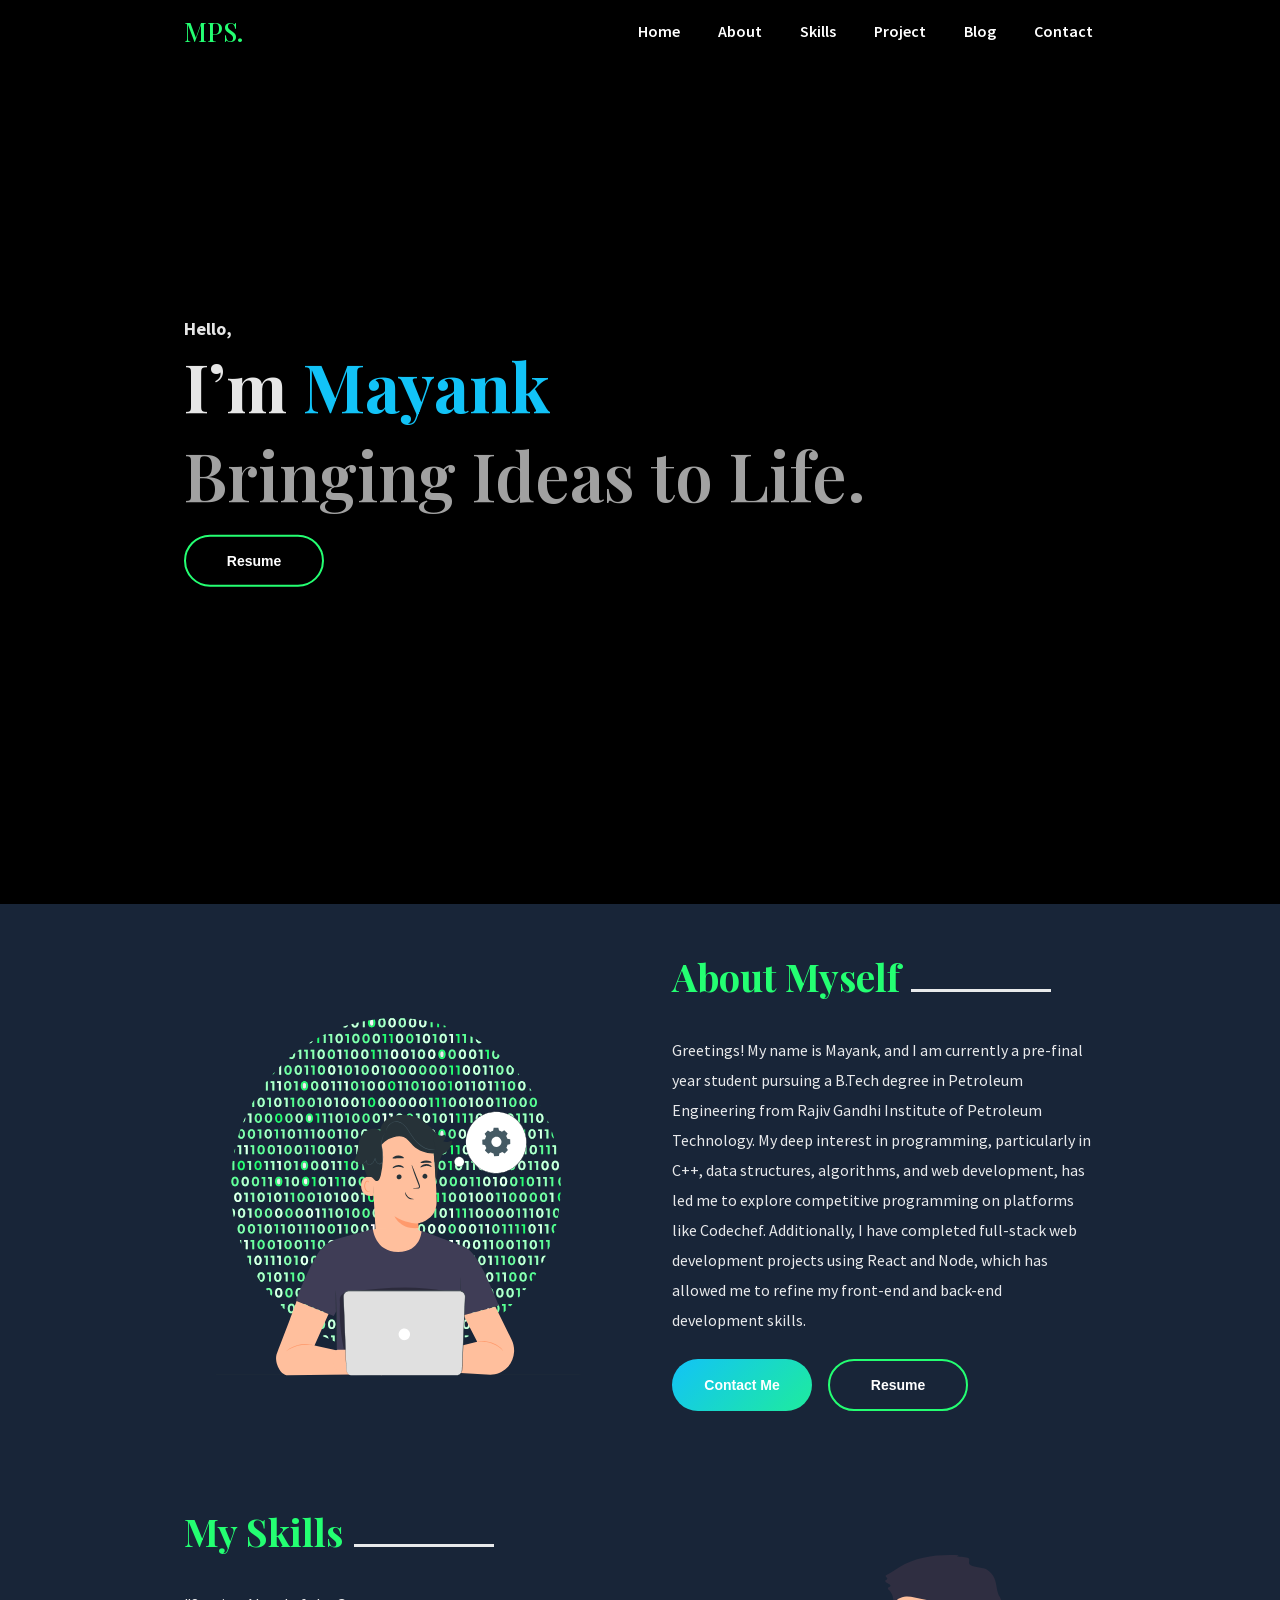
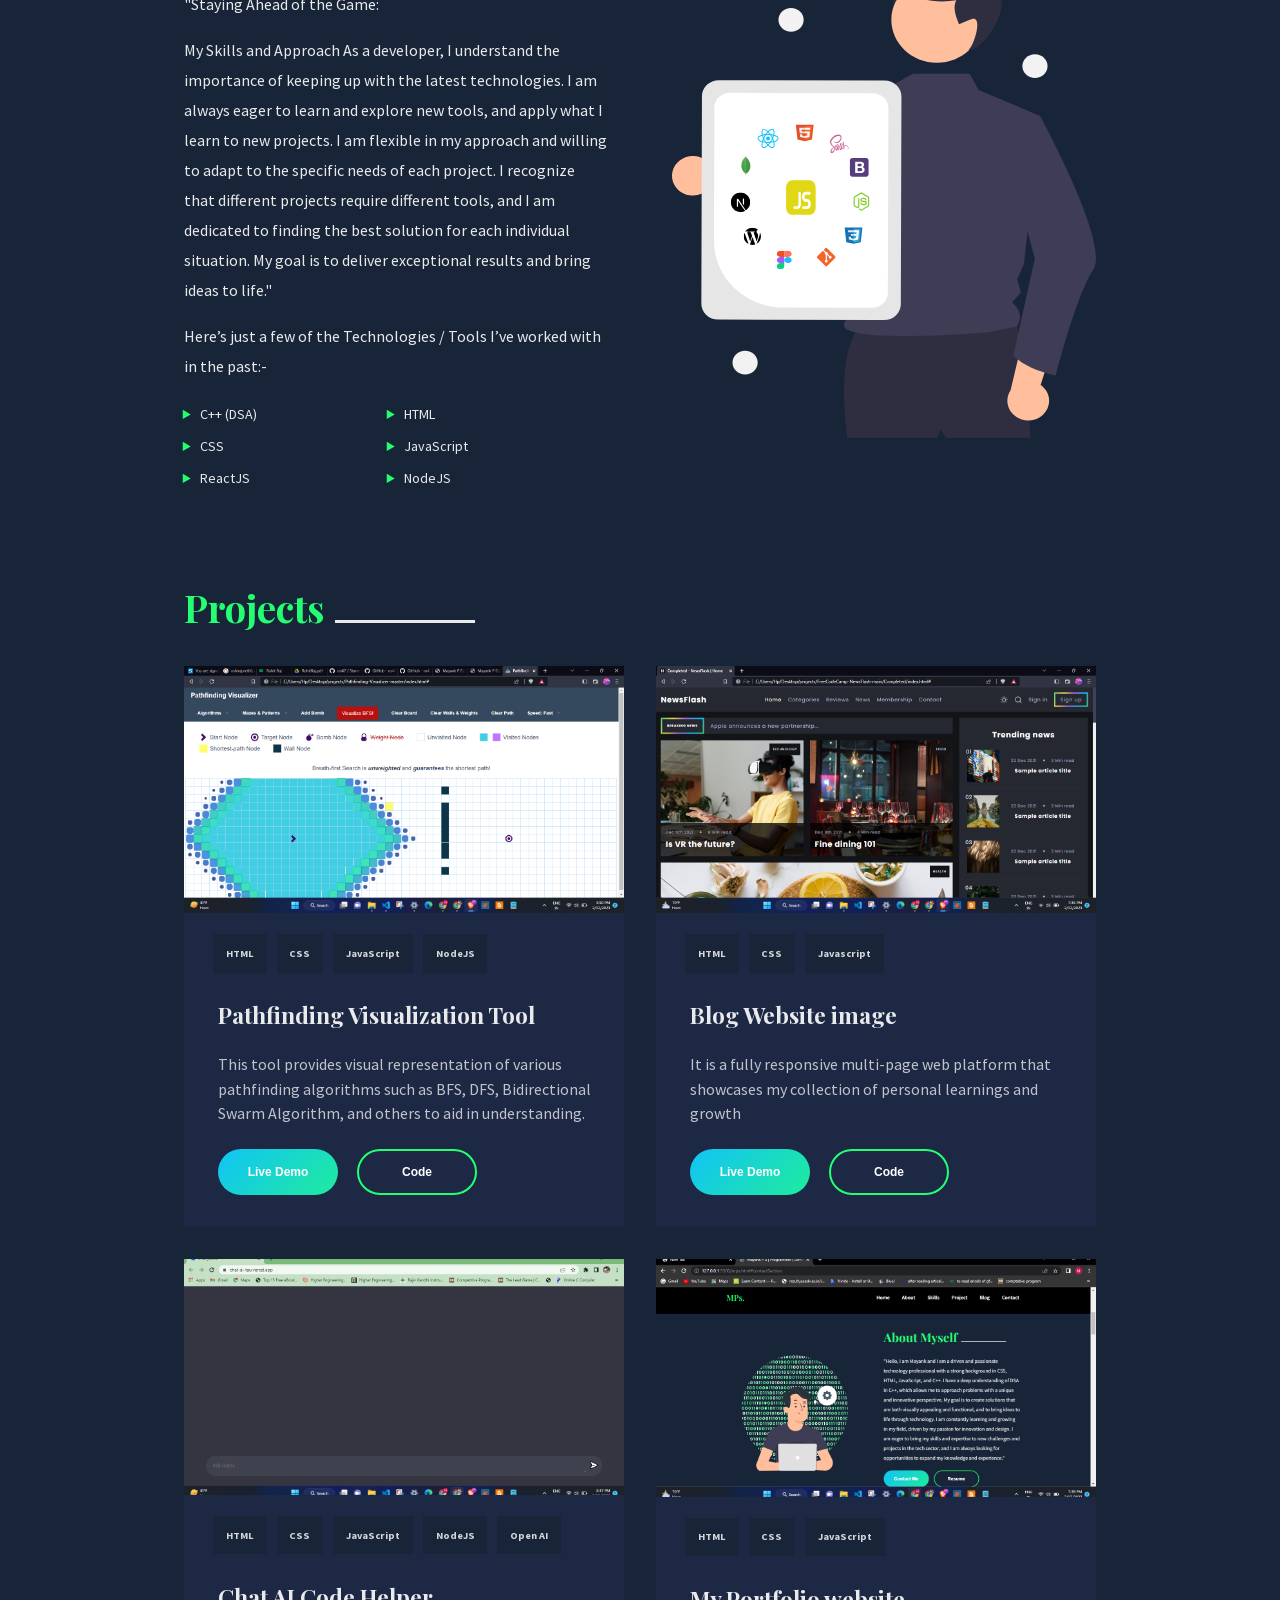
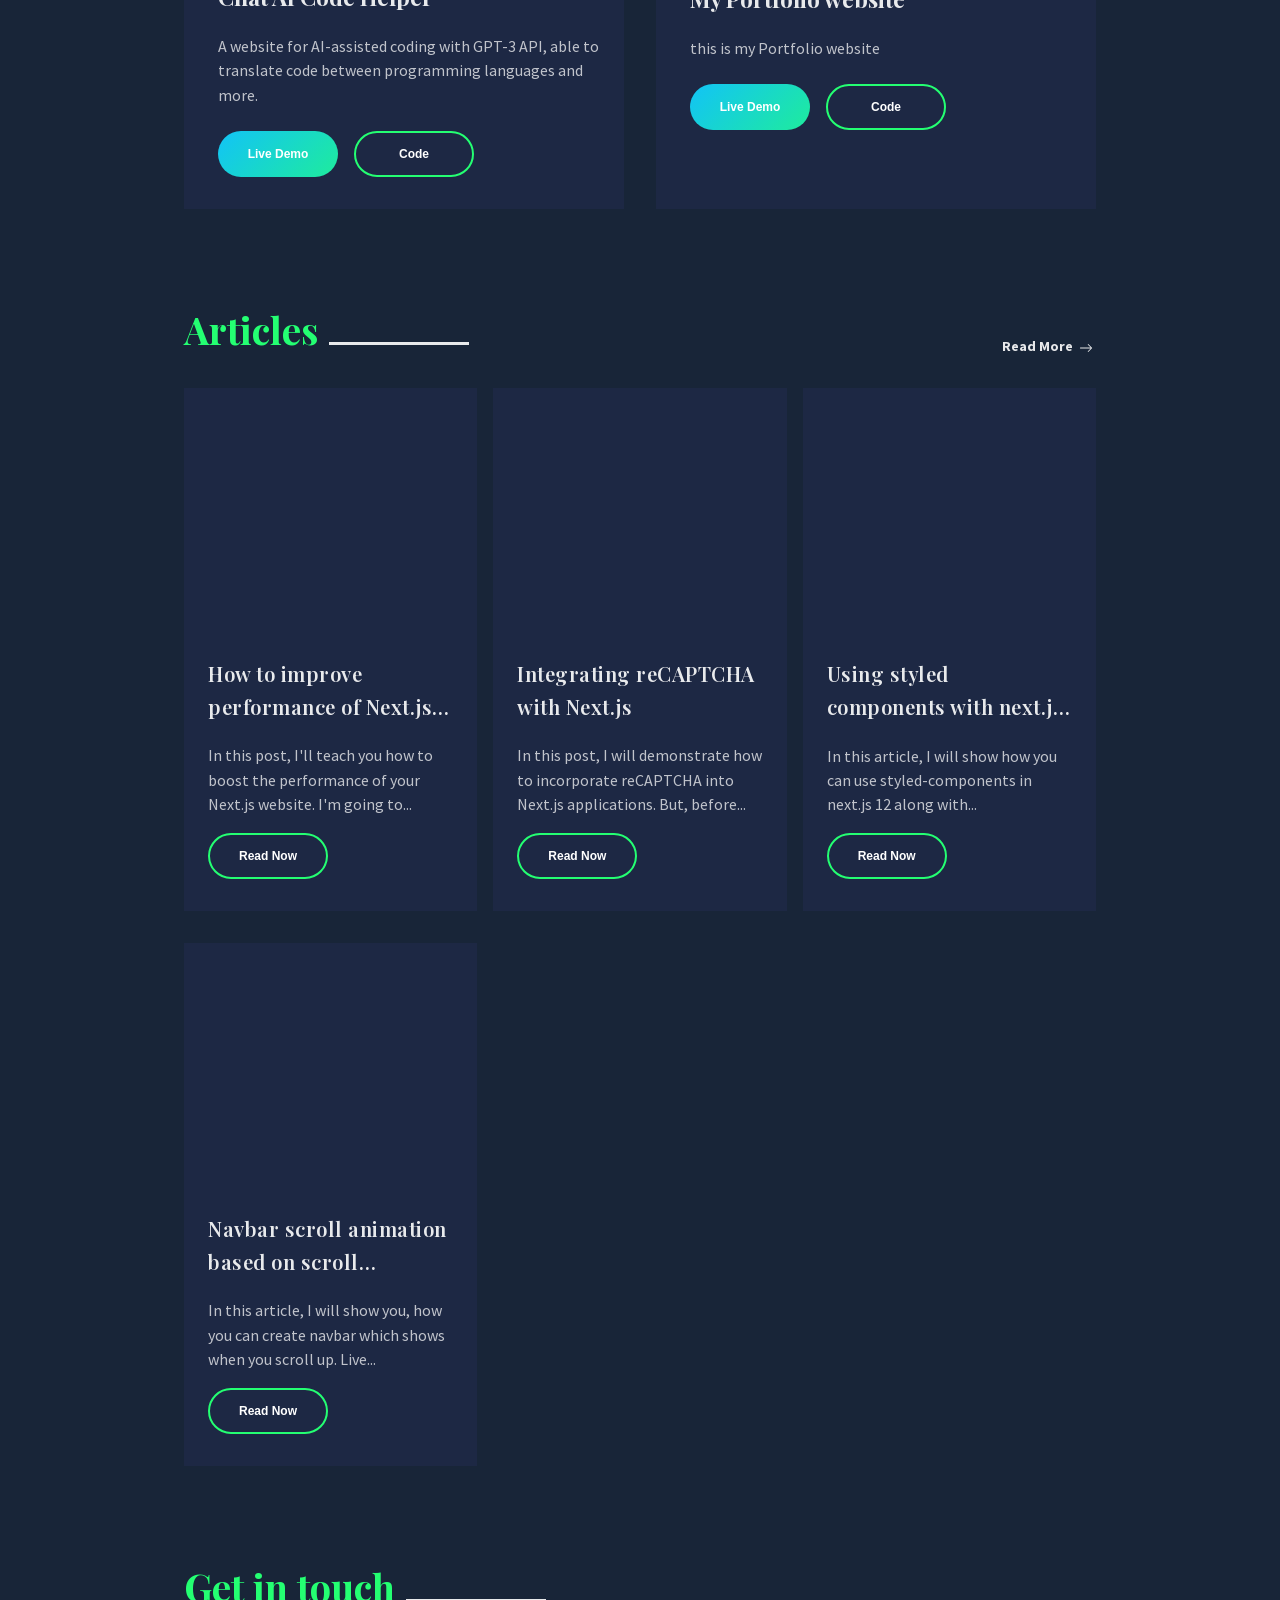
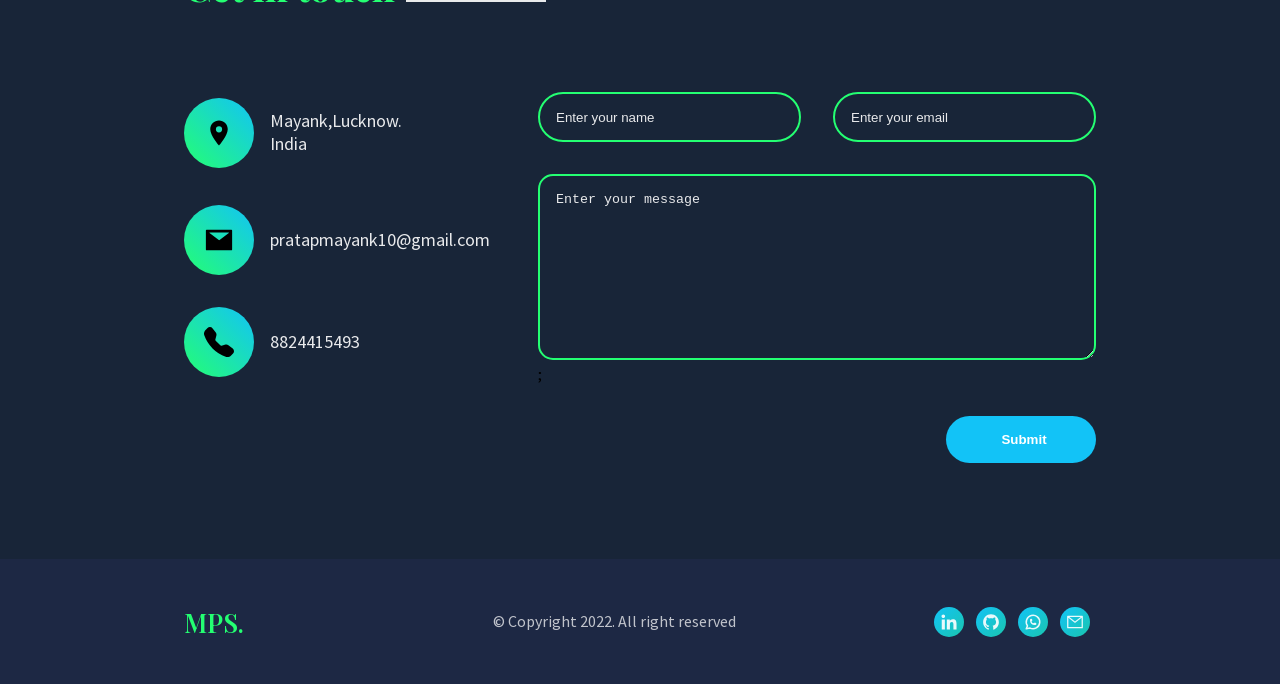
==== commit b4cdc281: "Update index.html" ====
--- a/index.html
+++ b/index.html
@@ -11,11 +11,8 @@
     <meta charSet="utf-8" />
     <meta content="IE=edge" http-equiv="X-UA-Compatible" />
     <meta content="width=device-width, initial-scale=1" name="viewport" />
-    <meta
-      content="Sumukha k b is a front-end developer based in karnataka, India. "
-      name="description"
-    />
-    <meta content="Front end developer | Wordpress |Next.js" name="keywords" />
+  
+
     <meta content="follow, index" name="robots" />
     <meta content="/favicons/browserconfig.xml" name="msapplication-config" />
     <link
@@ -23,19 +20,7 @@
       sizes="180x180"
       href="/images/apple-touch-icon.png"
     />
-    <link
-      rel="icon"
-      type="image/png"
-      sizes="32x32"
-      href="/images/favicon-32x32.png"
-    />
-    <link
-      rel="icon"
-      type="image/png"
-      sizes="16x16"
-      href="/images/favicon-16x16.png"
-    />
-
+  
     <link rel="mask-icon" href="fonts/safari-pinned-tab.svg" color="#5bbad5" />
     <meta name="msapplication-TileColor" content="#da532c" />
     <meta name="theme-color" content="#ffffff" />
@@ -2263,18 +2248,7 @@
                   About Myself
                 </h2>
                 <p class="subtitle-5 description">
-                  "Hello, I am Mayank and I am a driven and passionate
-                  technology professional with a strong background in CSS, HTML,
-                  JavaScript, and C++. I have a deep understanding of DSA in
-                  C++, which allows me to approach problems with a unique and
-                  innovative perspective. My goal is to create solutions that
-                  are both visually appealing and functional, and to bring ideas
-                  to life through technology. I am constantly learning and
-                  growing in my field, driven by my passion for innovation and
-                  design. I am eager to bring my skills and expertise to new
-                  challenges and projects in the tech sector, and I am always
-                  looking for opportunities to expand my knowledge and
-                  experience."
+                 Greetings! My name is Mayank, and I am currently a pre-final year student pursuing a B.Tech degree in Petroleum Engineering from Rajiv Gandhi Institute of Petroleum Technology. My deep interest in programming, particularly in C++, data structures, algorithms, and web development, has led me to explore competitive programming on platforms like Codechef. Additionally, I have completed full-stack web development projects using React and Node, which has allowed me to refine my front-end and back-end development skills.
                 </p>
 
                 <div class="btnContainer">
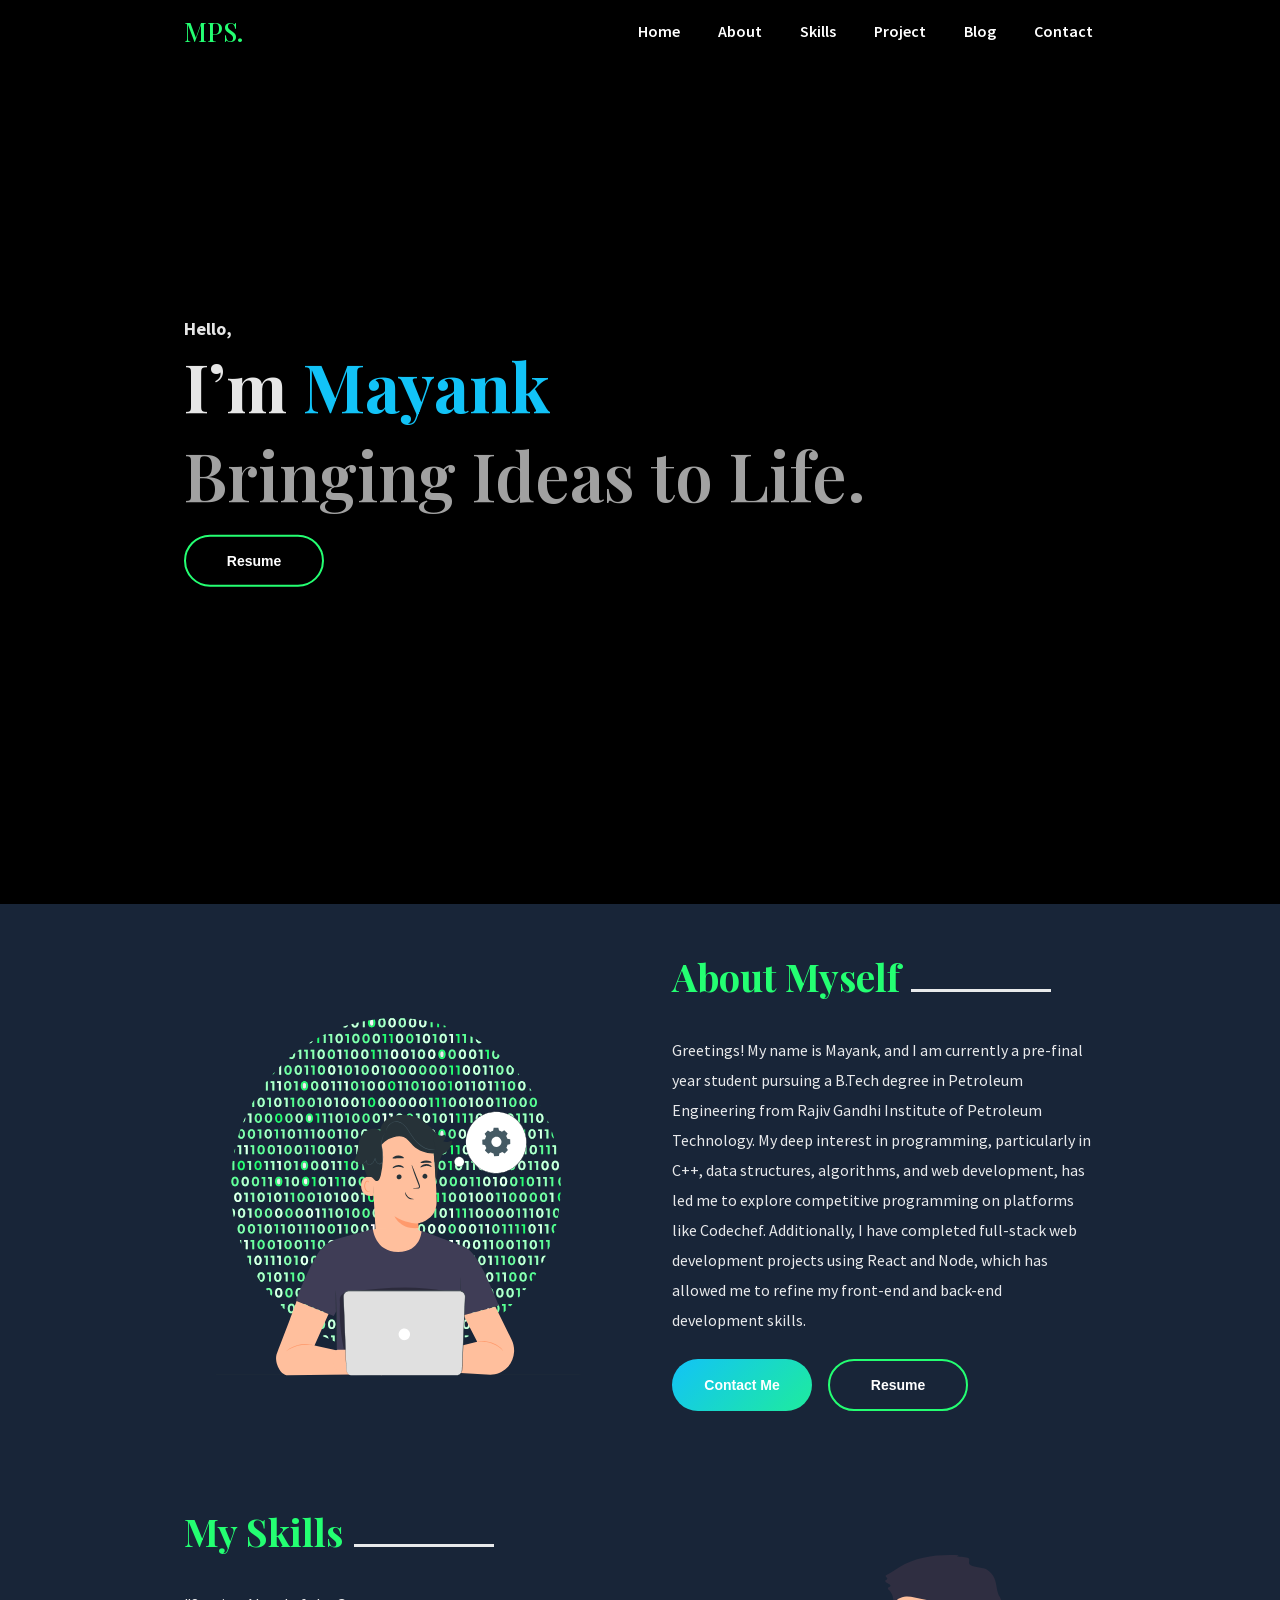
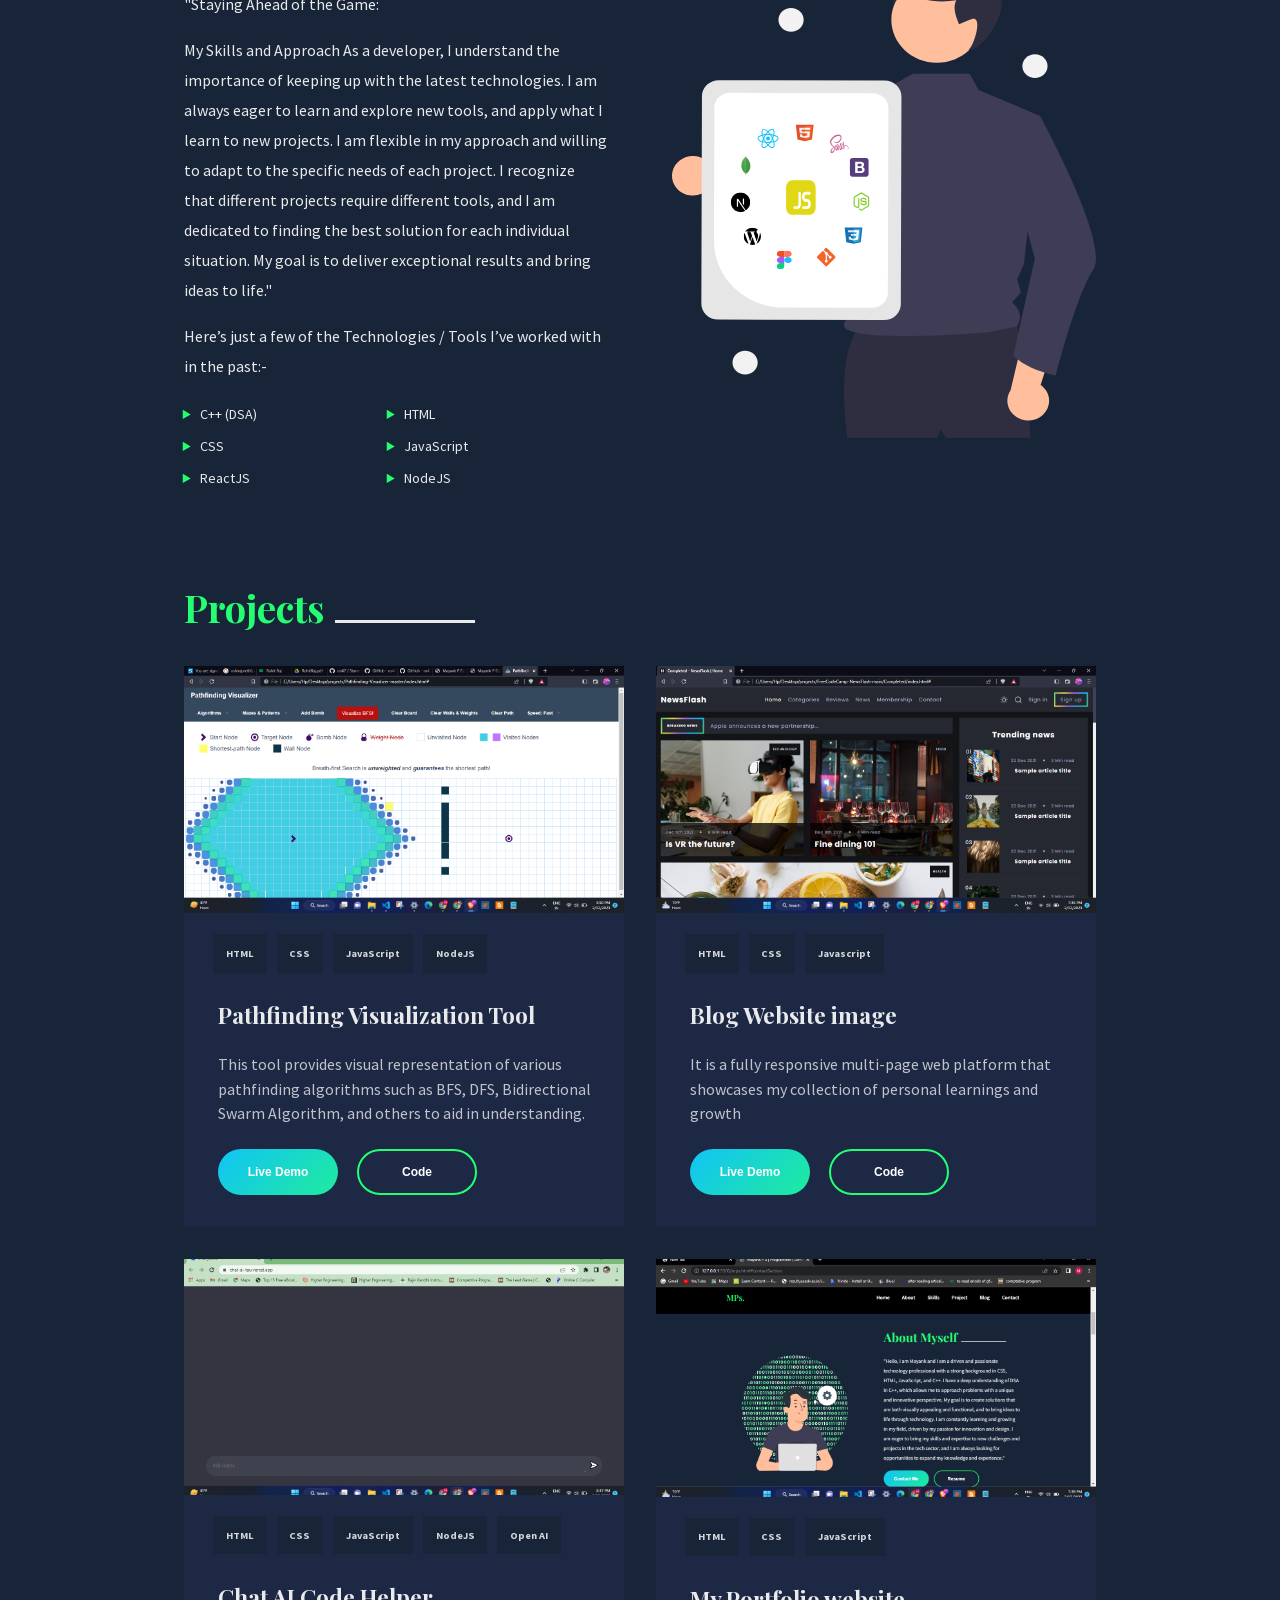
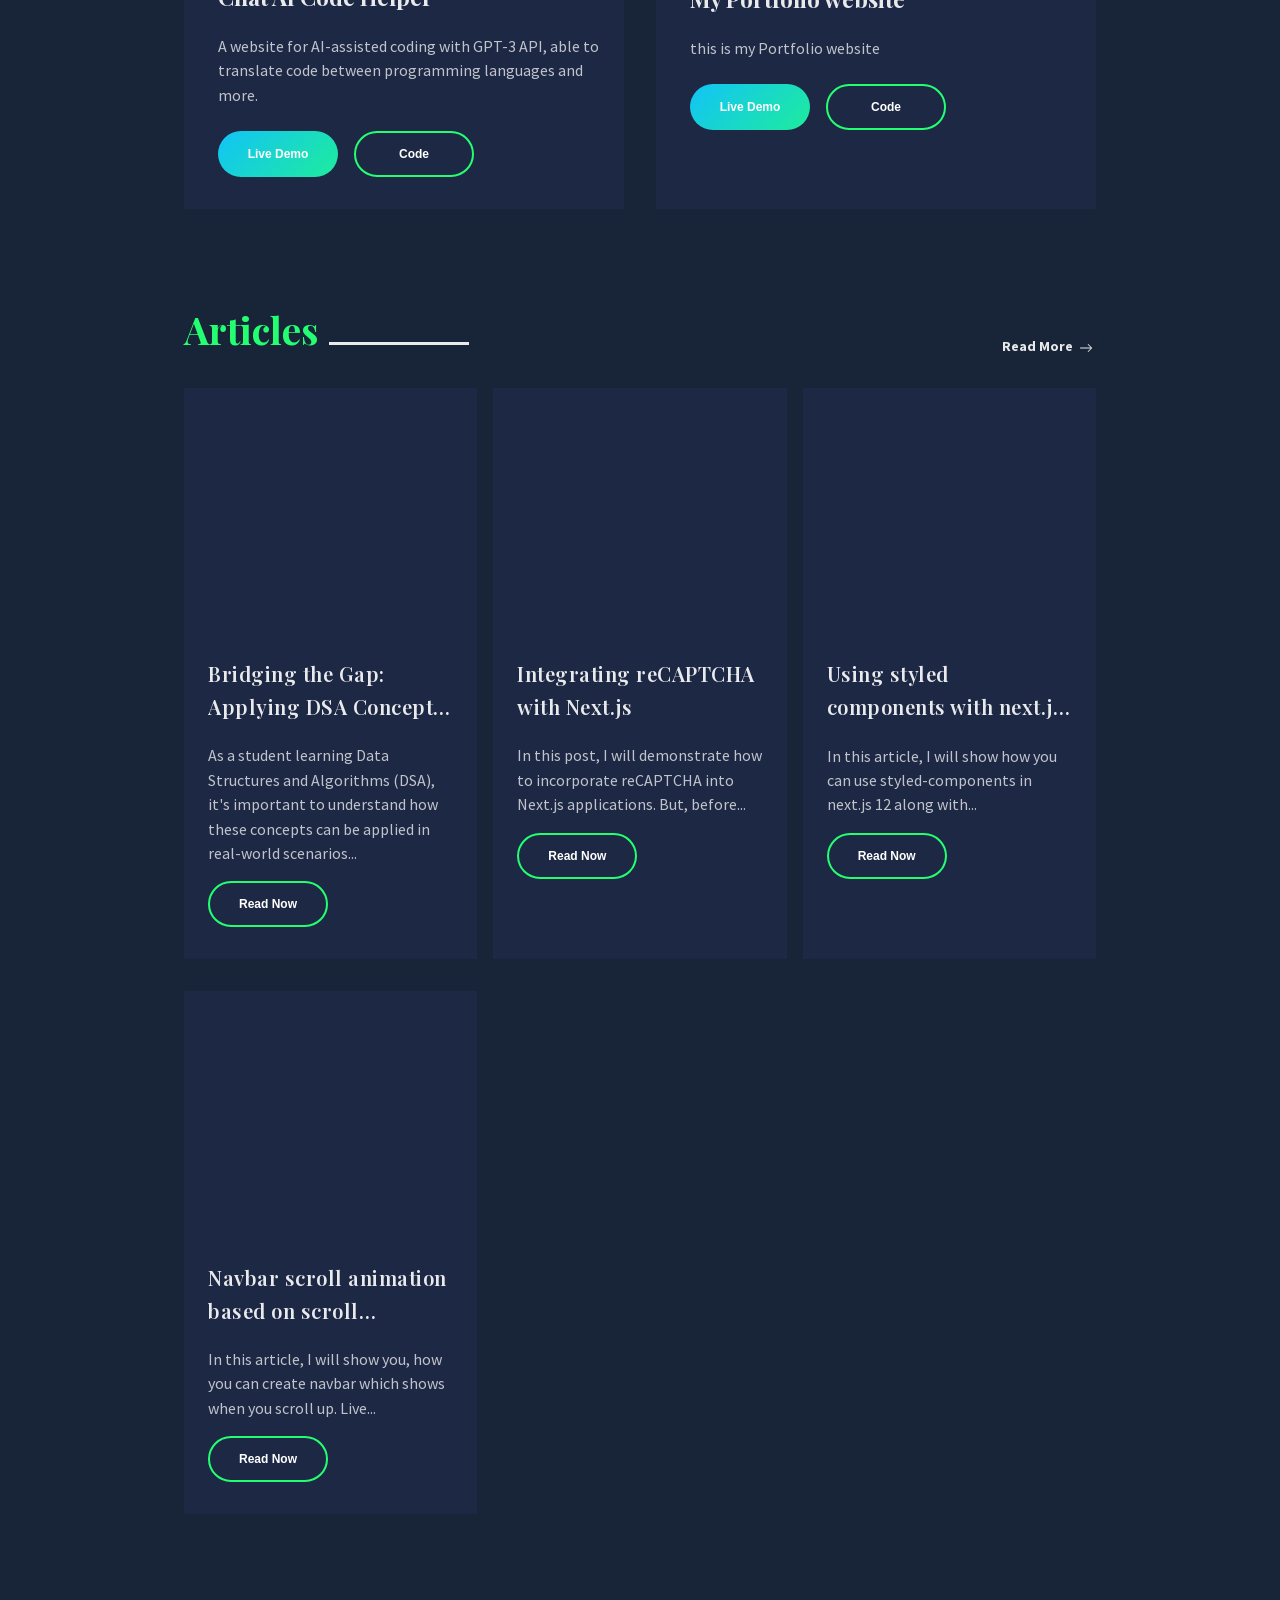
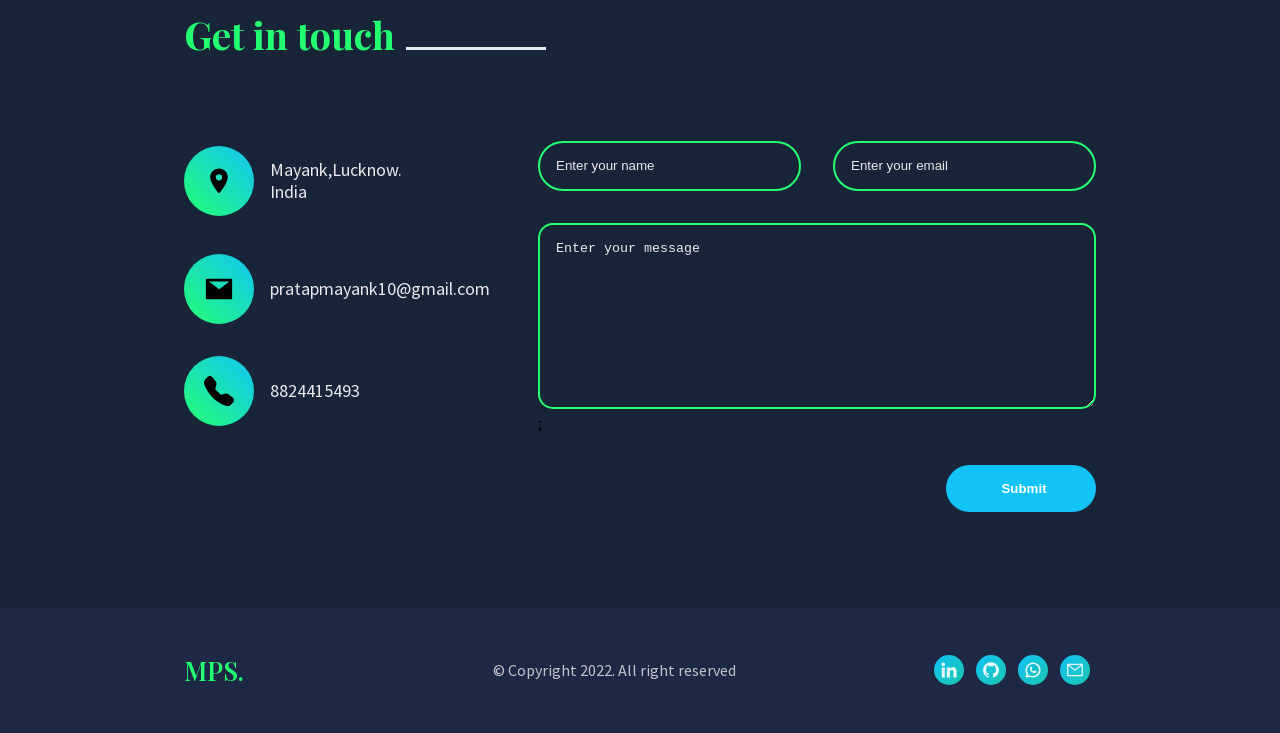
==== commit 8d9e3782: "Update index.html" ====
--- a/index.html
+++ b/index.html
@@ -3024,11 +3024,10 @@
                 <div class="CardStyles__Content-sc-d9xdq0-1 yGmyV">
                   <div>
                     <h3 class="title subtitle-3">
-                      How to improve performance of Next.js website?
+                      Bridging the Gap: Applying DSA Concepts to Real-World Scenario
                     </h3>
                     <p class="description subtitle-5">
-                      In this post, I&#x27;ll teach you how to boost the
-                      performance of your Next.js website. I&#x27;m going to...
+                      As a student learning Data Structures and Algorithms (DSA), it's important to understand how these concepts can be applied in real-world scenarios...
                     </p>
                   </div>
                   <div>
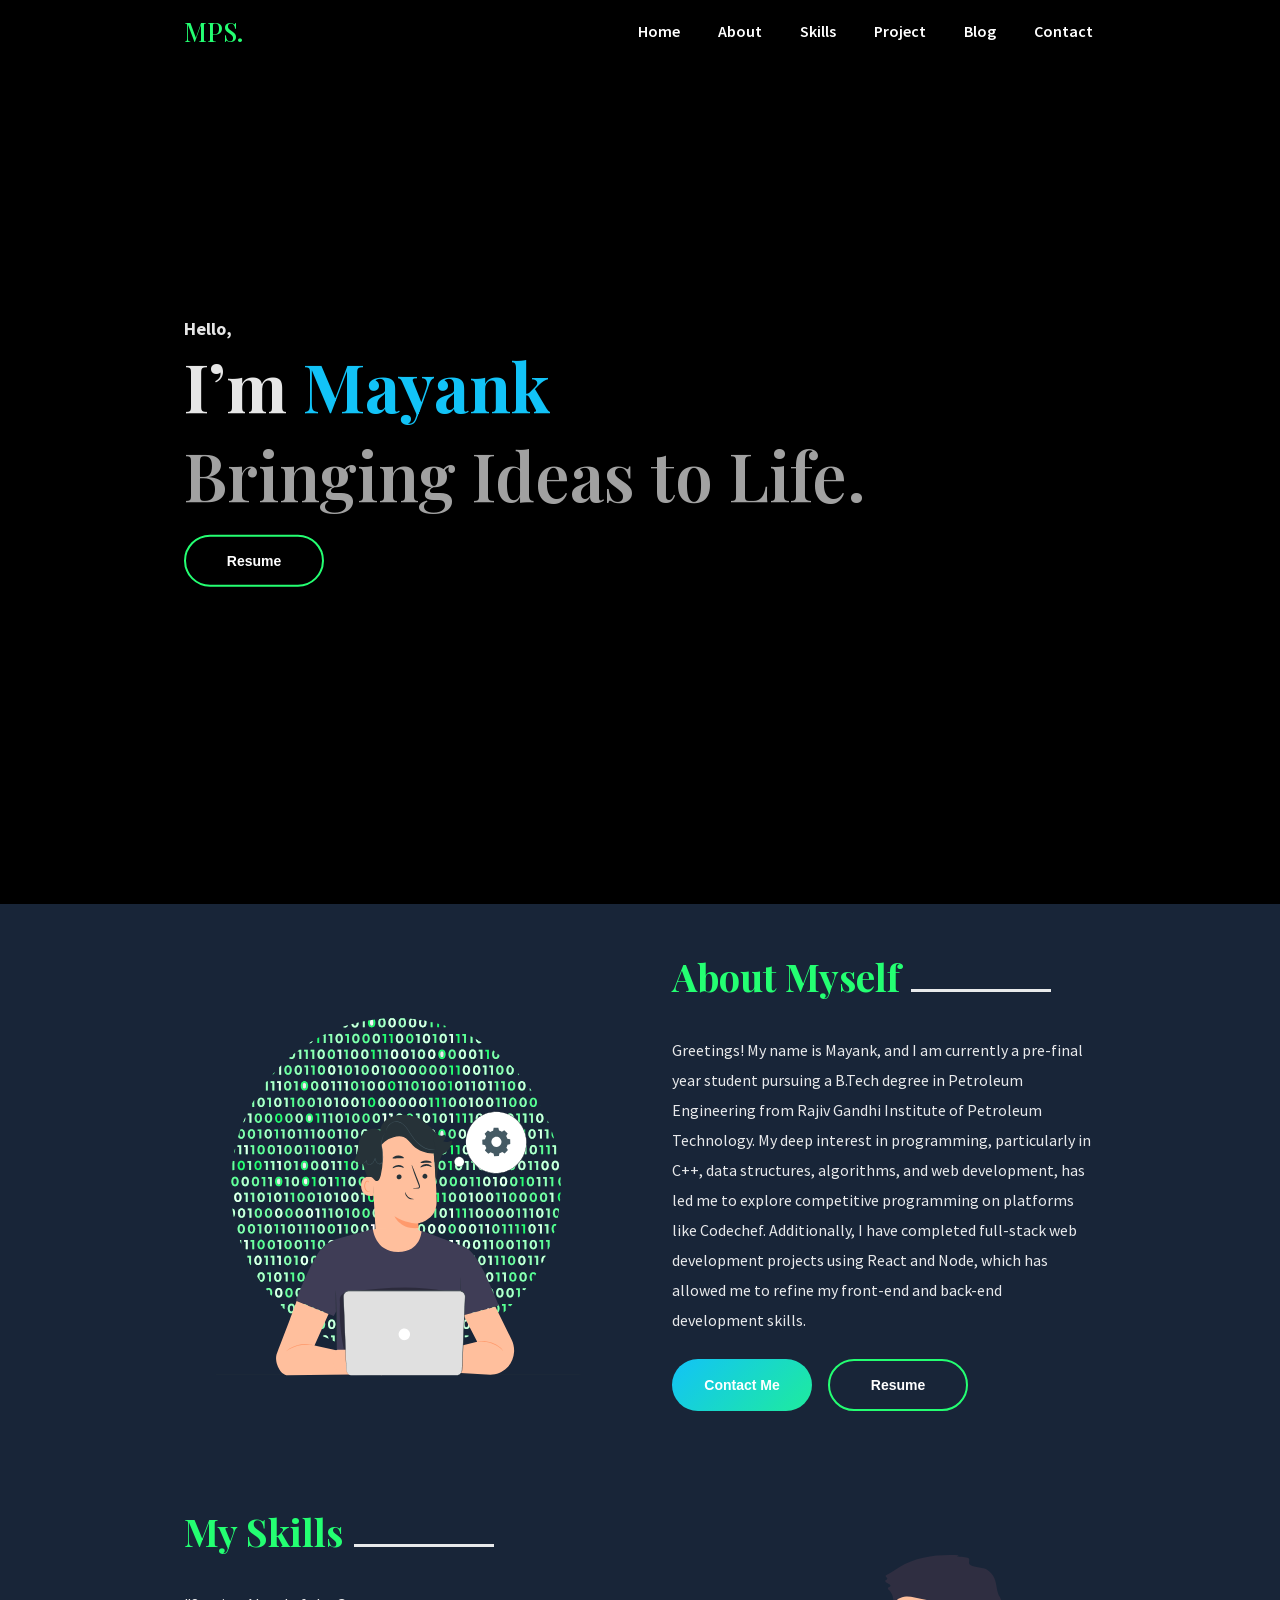
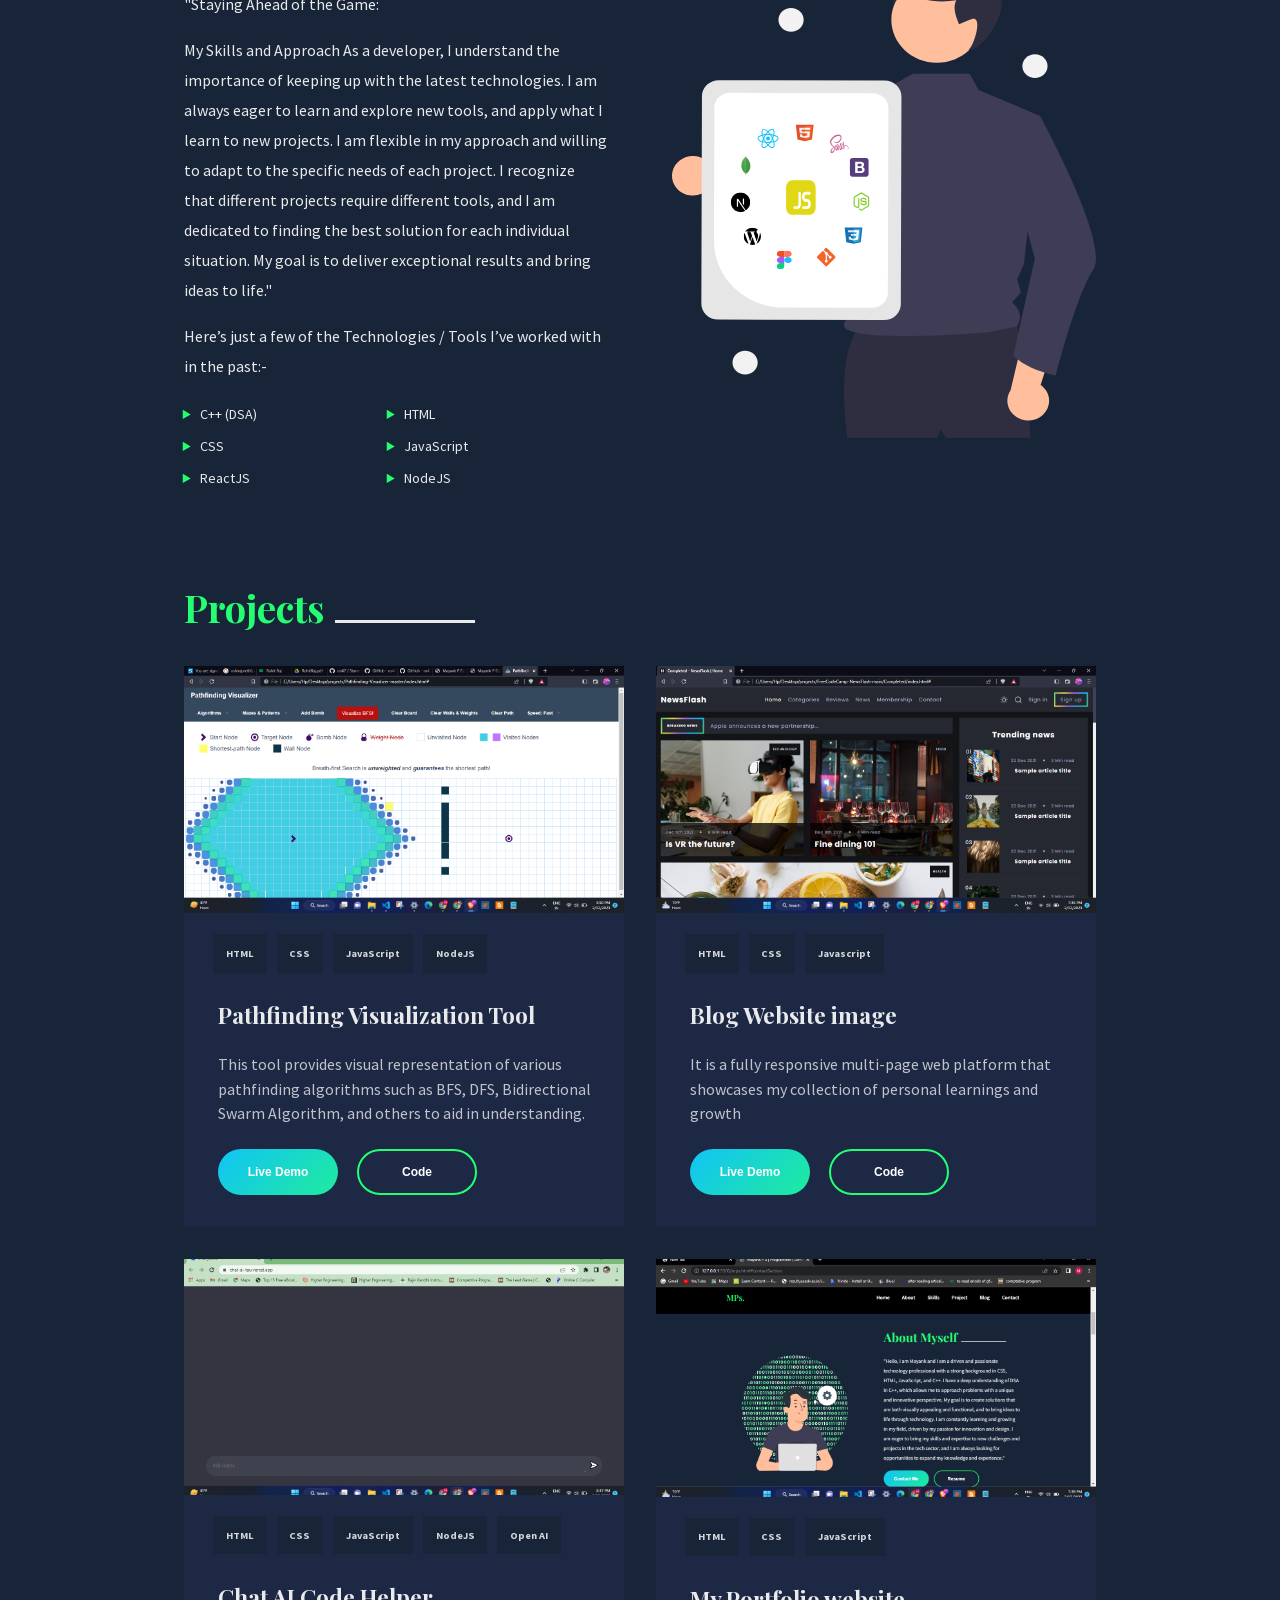
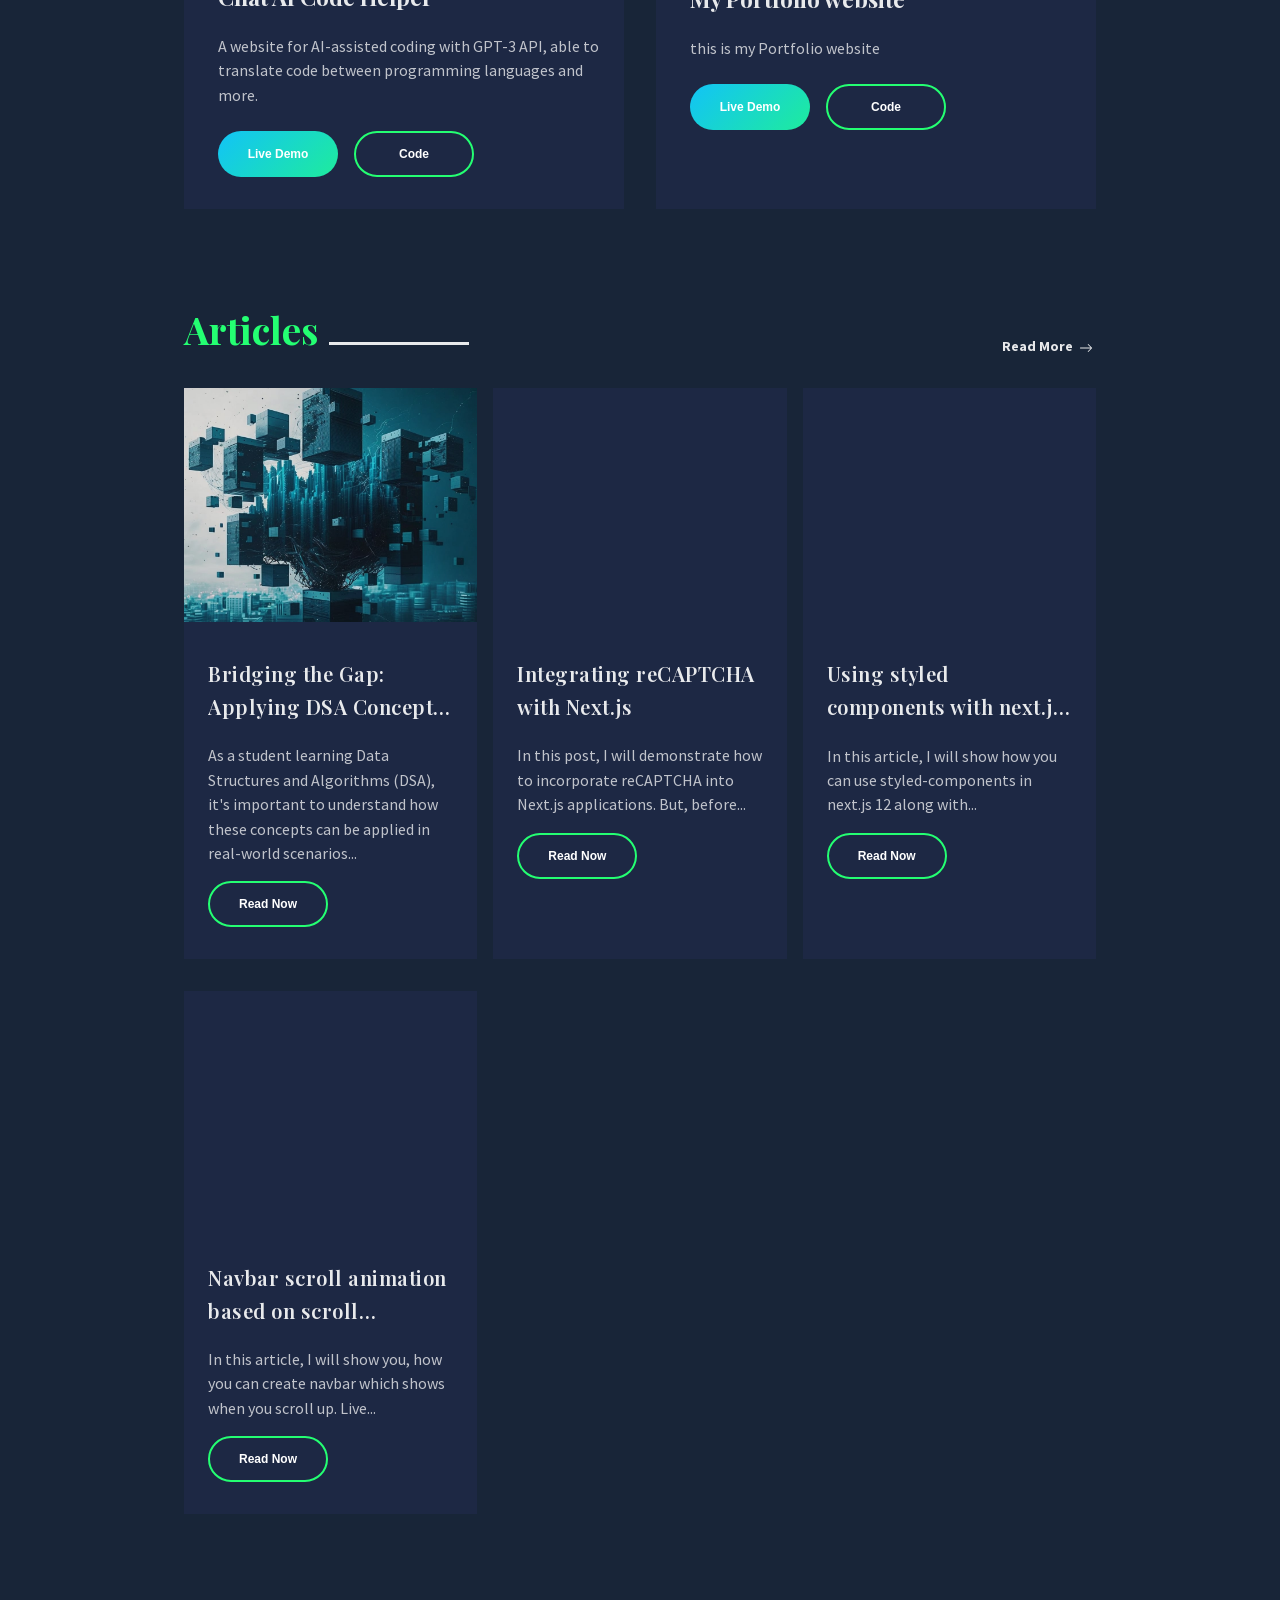
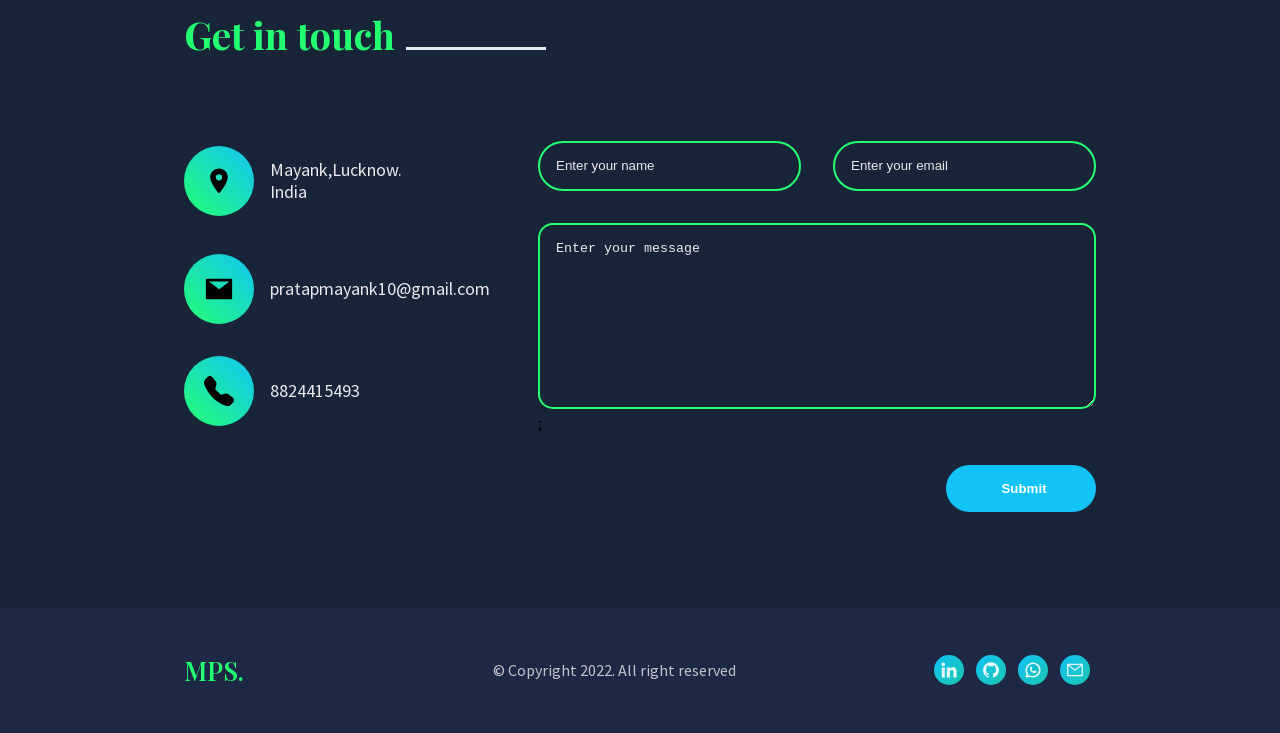
==== commit 9e1f3c70: "Update index.html" ====
--- a/index.html
+++ b/index.html
@@ -2969,8 +2969,8 @@
                       "
                     ></span
                     ><img
-                      alt="How to improve performance of Next.js website? Image"
-                      src="[data-uri]"
+                      alt="Bridging the Gap: Applying DSA Concepts to Real-World Scenario"
+                      src="img/featured-1.jpg"
                       decoding="async"
                       data-nimg="responsive"
                       style="
@@ -2995,7 +2995,7 @@
                       ><img
                         alt="How to improve performance of Next.js website? Image"
                         sizes="100vw"
-                        srcSet="/_next/image?url=https%3A%2F%2Fres.cloudinary.com%2Fpracticaldev%2Fimage%2Ffetch%2Fs--yD6-iQhZ--%2Fc_imagga_scale%2Cf_auto%2Cfl_progressive%2Ch_420%2Cq_auto%2Cw_1000%2Fhttps%3A%2F%2Fdev-to-uploads.s3.amazonaws.com%2Fuploads%2Farticles%2Fwby85lk0f38qpt8t3hgn.png&amp;w=640&amp;q=75 640w, /_next/image?url=https%3A%2F%2Fres.cloudinary.com%2Fpracticaldev%2Fimage%2Ffetch%2Fs--yD6-iQhZ--%2Fc_imagga_scale%2Cf_auto%2Cfl_progressive%2Ch_420%2Cq_auto%2Cw_1000%2Fhttps%3A%2F%2Fdev-to-uploads.s3.amazonaws.com%2Fuploads%2Farticles%2Fwby85lk0f38qpt8t3hgn.png&amp;w=750&amp;q=75 750w, /_next/image?url=https%3A%2F%2Fres.cloudinary.com%2Fpracticaldev%2Fimage%2Ffetch%2Fs--yD6-iQhZ--%2Fc_imagga_scale%2Cf_auto%2Cfl_progressive%2Ch_420%2Cq_auto%2Cw_1000%2Fhttps%3A%2F%2Fdev-to-uploads.s3.amazonaws.com%2Fuploads%2Farticles%2Fwby85lk0f38qpt8t3hgn.png&amp;w=828&amp;q=75 828w, /_next/image?url=https%3A%2F%2Fres.cloudinary.com%2Fpracticaldev%2Fimage%2Ffetch%2Fs--yD6-iQhZ--%2Fc_imagga_scale%2Cf_auto%2Cfl_progressive%2Ch_420%2Cq_auto%2Cw_1000%2Fhttps%3A%2F%2Fdev-to-uploads.s3.amazonaws.com%2Fuploads%2Farticles%2Fwby85lk0f38qpt8t3hgn.png&amp;w=1080&amp;q=75 1080w, /_next/image?url=https%3A%2F%2Fres.cloudinary.com%2Fpracticaldev%2Fimage%2Ffetch%2Fs--yD6-iQhZ--%2Fc_imagga_scale%2Cf_auto%2Cfl_progressive%2Ch_420%2Cq_auto%2Cw_1000%2Fhttps%3A%2F%2Fdev-to-uploads.s3.amazonaws.com%2Fuploads%2Farticles%2Fwby85lk0f38qpt8t3hgn.png&amp;w=1200&amp;q=75 1200w, /_next/image?url=https%3A%2F%2Fres.cloudinary.com%2Fpracticaldev%2Fimage%2Ffetch%2Fs--yD6-iQhZ--%2Fc_imagga_scale%2Cf_auto%2Cfl_progressive%2Ch_420%2Cq_auto%2Cw_1000%2Fhttps%3A%2F%2Fdev-to-uploads.s3.amazonaws.com%2Fuploads%2Farticles%2Fwby85lk0f38qpt8t3hgn.png&amp;w=1920&amp;q=75 1920w, /_next/image?url=https%3A%2F%2Fres.cloudinary.com%2Fpracticaldev%2Fimage%2Ffetch%2Fs--yD6-iQhZ--%2Fc_imagga_scale%2Cf_auto%2Cfl_progressive%2Ch_420%2Cq_auto%2Cw_1000%2Fhttps%3A%2F%2Fdev-to-uploads.s3.amazonaws.com%2Fuploads%2Farticles%2Fwby85lk0f38qpt8t3hgn.png&amp;w=2048&amp;q=75 2048w, /_next/image?url=https%3A%2F%2Fres.cloudinary.com%2Fpracticaldev%2Fimage%2Ffetch%2Fs--yD6-iQhZ--%2Fc_imagga_scale%2Cf_auto%2Cfl_progressive%2Ch_420%2Cq_auto%2Cw_1000%2Fhttps%3A%2F%2Fdev-to-uploads.s3.amazonaws.com%2Fuploads%2Farticles%2Fwby85lk0f38qpt8t3hgn.png&amp;w=3840&amp;q=75 3840w"
+                        srcSet="img/featured-1.jpg &amp;w=640&amp;q=75 640w, img/featured-1.jpg&amp;w=750&amp;q=75 750w, img/featured-1.jpg&amp;w=828&amp;q=75 828w, img/featured-1.jpg&amp;w=1080&amp;q=75 1080w, img/featured-1.jpg&amp;w=1200&amp;q=75 1200w, img/featured-1.jpg&amp;w=1920&amp;q=75 1920w, img/featured-1.jpg&amp;w=2048&amp;q=75 2048w, img/featured-1.jpg&amp;w=3840&amp;q=75 3840w"
                         src="image"
                         decoding="async"
                         data-nimg="responsive"
